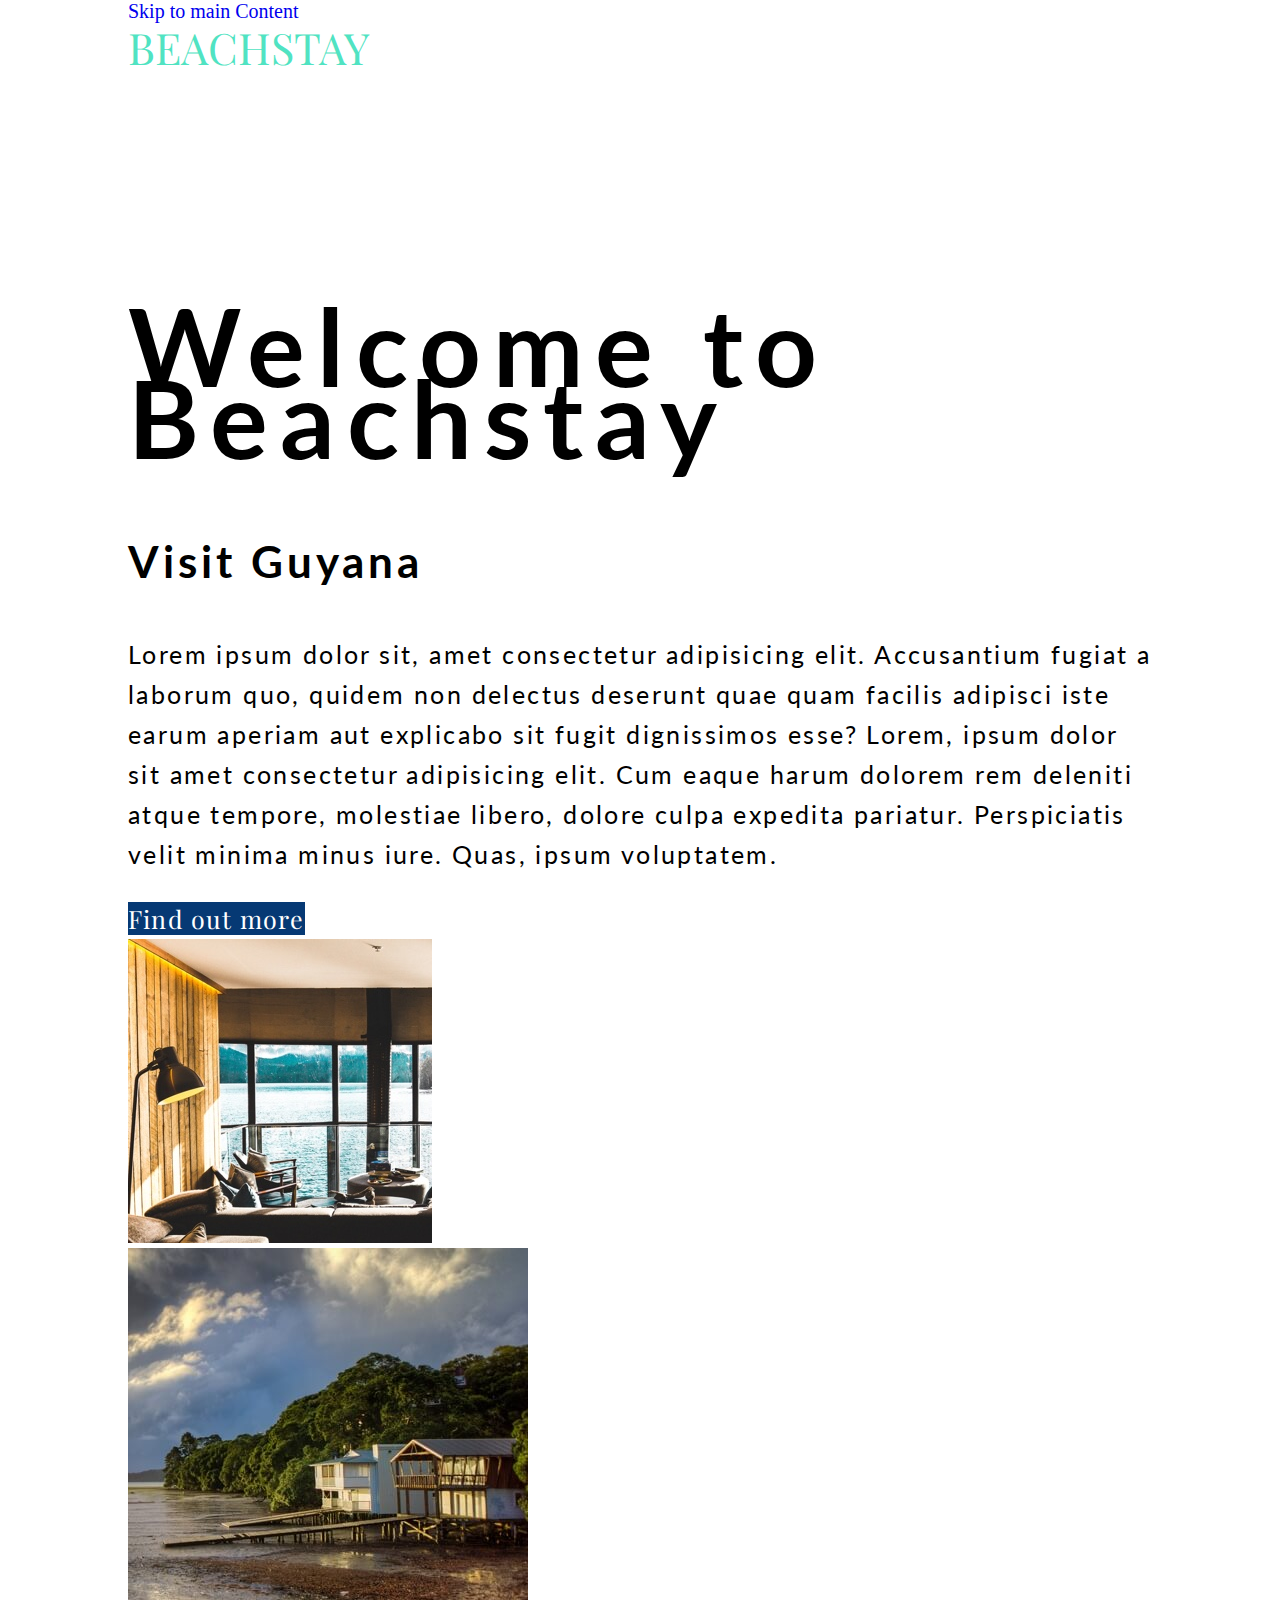
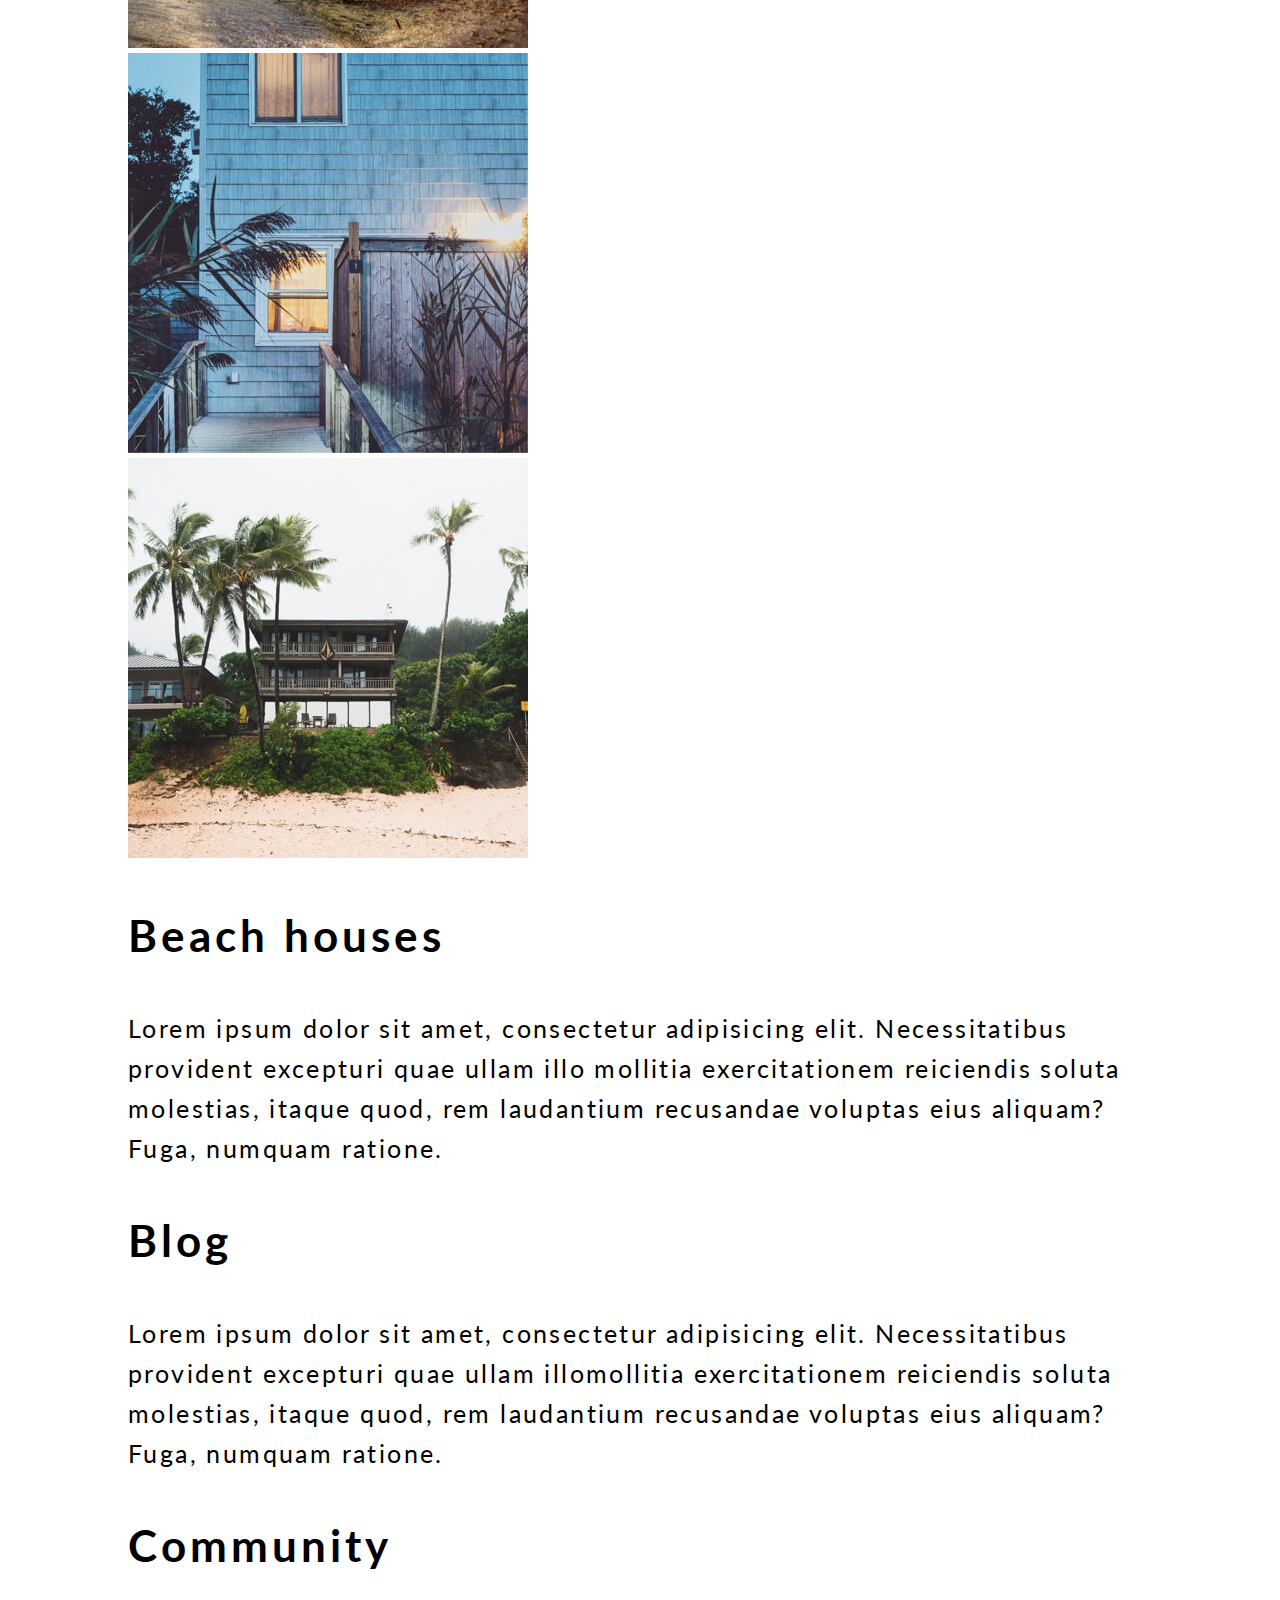
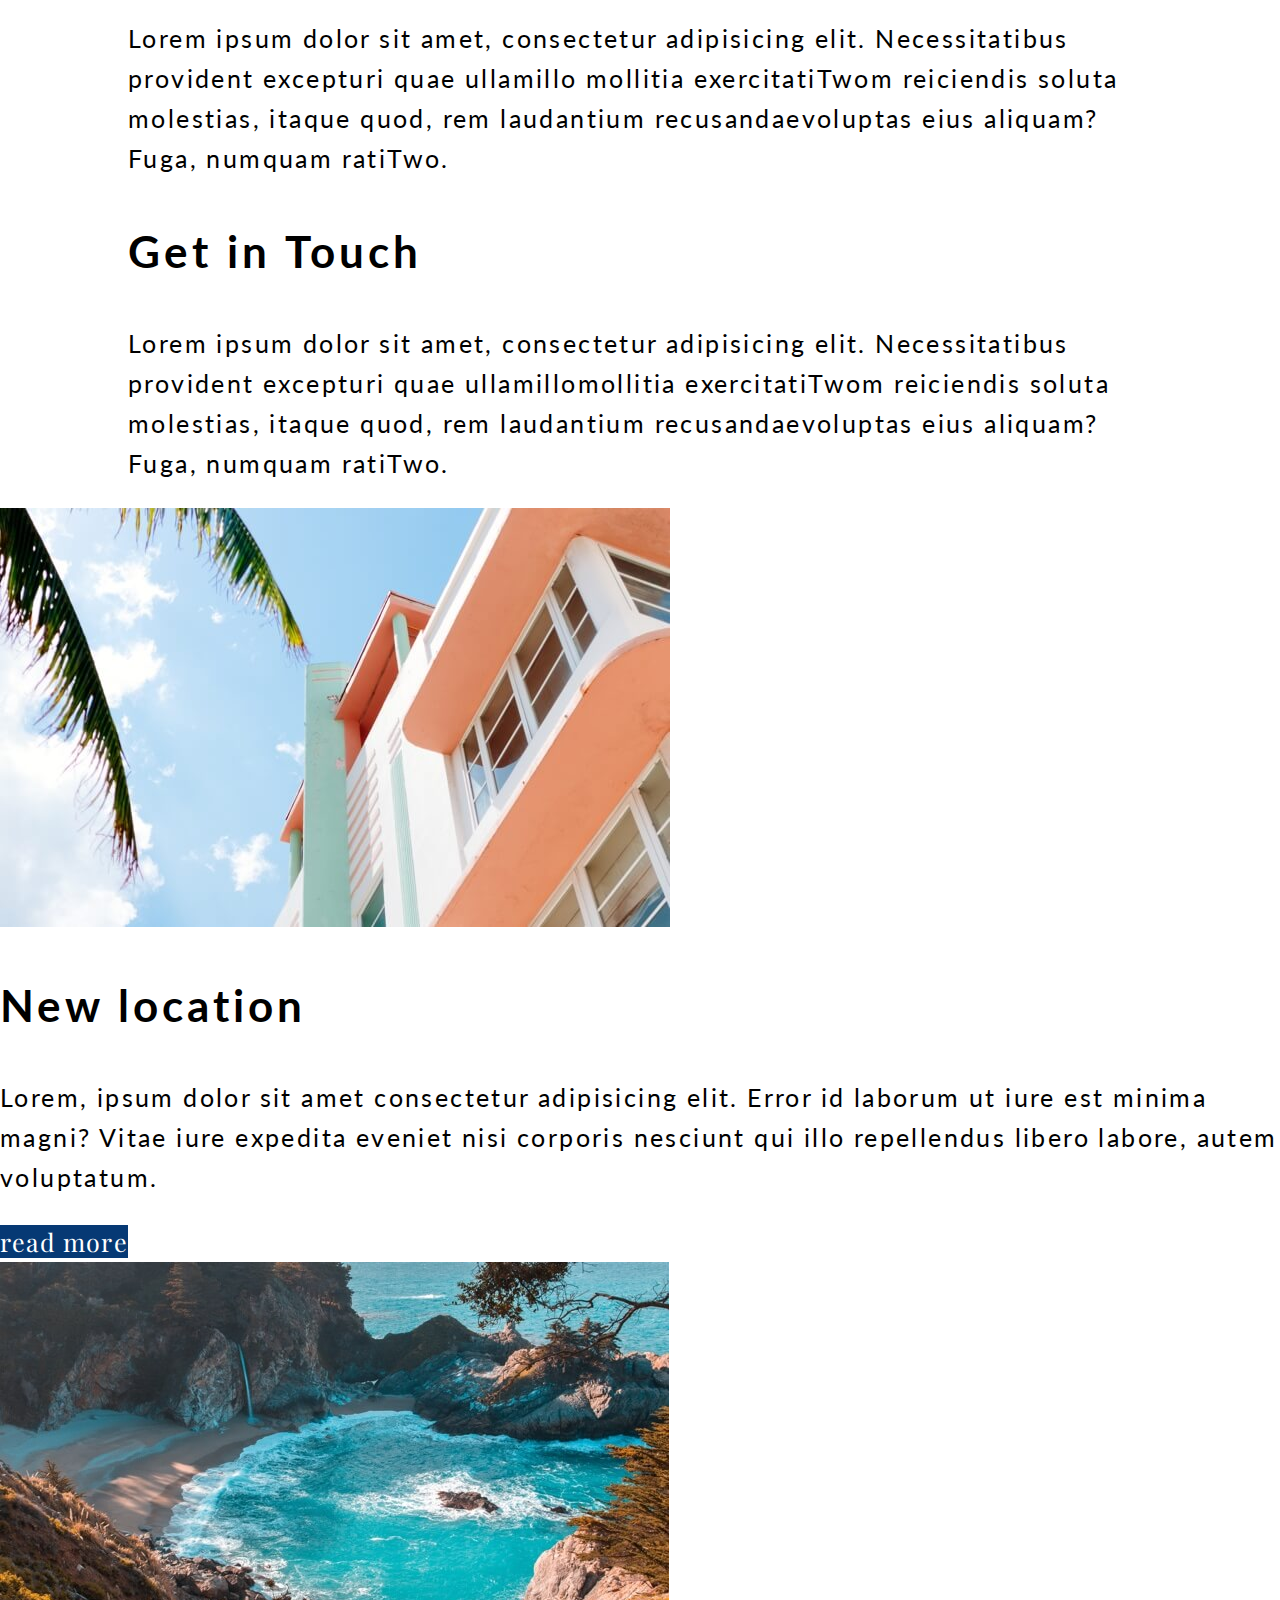
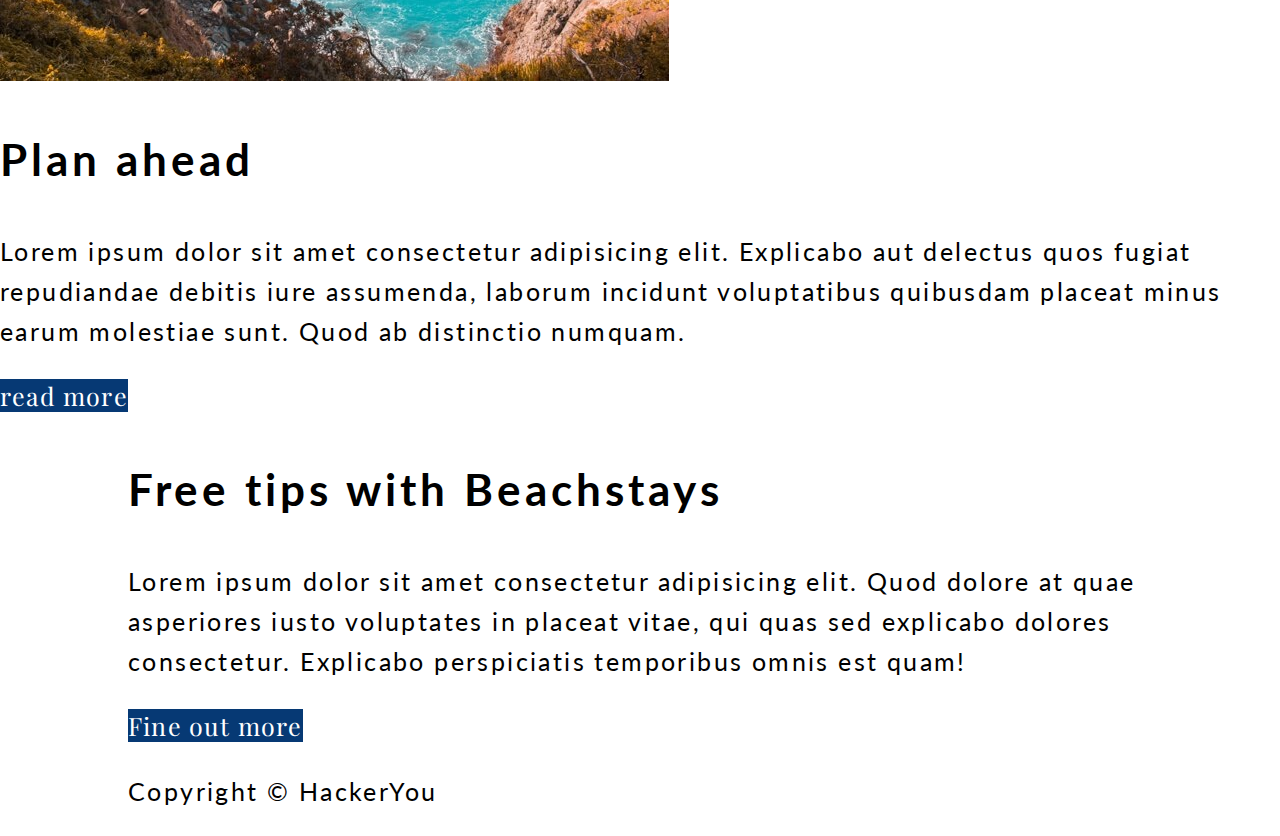
==== index.html @ eb4d9206 "global styles added + var" ====
<!DOCTYPE html>
<html lang="en">
<head>
    <!-- meta tags -->
    <meta charset="UTF-8">
    <meta name="viewport" content="width=device-width, initial-scale=1.0">
    <meta http-equiv="X-UA-Compatible" content="ie=edge">
    <meta name="keywords" content="travel, locations, beach, community, houses, beachstay, vacation,">
    <meta name="description" content="Beachstay travel blogs. Find new locations and beach house, read blogs, and learn about the community.">
    <!-- links -->
    <link rel="stylesheet" href="https://use.fontawesome.com/releases/v5.7.0/css/all.css" integrity="sha384-lZN37f5QGtY3VHgisS14W3ExzMWZxybE1SJSEsQp9S+oqd12jhcu+A56Ebc1zFSJ"
        crossorigin="anonymous">
    <!-- google fonts -->
    <link href="https://fonts.googleapis.com/css?family=Lato:300,400,700|Playfair+Display:900i" rel="stylesheet">
    <!-- site title -->
    <title>Beachstay</title>
    <!-- css link -->
    <link rel="stylesheet" type="text/css" href="styles.css">
</head>
<body>
    <!-- Skip -->
    <div class="wrapper">
        <a href="#mainContent">Skip to main Content</a>
    </div>
    <!--homePage sectionOne home -------------------------------------------------------------->
    <header id="home">

        <div class="wrapper">
            <!--navbar-->
            <div class="navBar">
                <!--logo-->
                <div class="logo">
                    <a href="index.html">Beachstay</a>
                </div>

                <!--siteNav-->
                <nav class="siteNav">
                    <ul>
                        <li><a href="#home">Home</a></li>
                        <li><a href="#mainContent">About</a></li>
                        <li><a href="blog.html">Blog</a></li>
                        <li><a href="contact.html">Contact</a></li>
                    </ul>
                </nav>
            </div>

            <!-- main title -->
            <h1>Welcome to <span>Beachstay</span></h1>
            
            <!-- decrtive image -->
            <div class="headerBox boxShadow"></div>
        </div>
    </header>  

    <!--homePage  main starts-------------------------------------------------------------------------->
    <main id="mainContent">

        <!--homePage  sectionTwo visitGuyanaText ------------------------------------------------------>
        <section class="visitGuyana wrapper">

            <!-- visitGuyanaText -->
            <div class="visitGuyanaText"> 
                <h2>Visit Guyana</h2>
                <p>Lorem ipsum dolor sit, amet consectetur adipisicing elit. Accusantium fugiat a laborum quo, quidem non delectus deserunt quae quam facilis adipisci iste earum aperiam aut explicabo sit fugit dignissimos esse? Lorem, ipsum dolor sit amet consectetur adipisicing elit. Cum eaque harum dolorem rem deleniti atque tempore, molestiae libero, dolore culpa expedita pariatur. Perspiciatis velit minima minus iure. Quas, ipsum voluptatem.</p>
                <a class="button" href="blog.html">Find out more</a>
            </div>

            <!-- visitGuyanaImage -->
            <div class="visitGuyanaImage">
                <img src="/assets/smallBox.jpg" alt="View looking out of the living room of a beach house at the beautful blue lake and mountain landscape. The living room relaxing and open with the sun streaming in the bay window.">
            </div>
        </section>

        <!--homePage  sectionThree houseGallary------------------------------------------------------->
        <section class="houseGallary">
            <div class="wrapper">
                <!-- imageOne -->
                <div>
                    <!-- add alt text -->
                    <img src="/assets/galleryImage1.jpg" alt="Outer view of a beach house on a beach with a beautiful lush forest in its surroundings.">
                </div>

                <!-- imageTwo -->
                <div>
                    <!-- add alt text -->
                    <img src="/assets/galleryImage2.jpg" alt="View of the walkway leading up to the side of a beach house at dawn with beautiful plants lining the path.">
                </div>

                <!-- imageThree -->
                <div>
                    <!-- add alt text -->
                    <img src="/assets/galleryImage3.jpg" alt="View of beach house from the beach with gorgeous palm trees in its surroundings.">
                </div><!-- image ends -->
            </div>
        </section>

        <!--homePage  sectionFour infoSection --------------------------------------------------------->
        <section class="infoSection wrapper">

            <!-- infoLeft-->
            <div class="infoLeft">
                <!-- cardBeachHouse -->
                <div class="card cardBeachHouse">
                     <h2>Beach houses</h2>
                     <p>Lorem ipsum dolor sit amet, consectetur adipisicing elit. Necessitatibus provident excepturi quae ullam illo mollitia exercitationem reiciendis soluta molestias, itaque quod, rem laudantium recusandae voluptas eius aliquam? Fuga, numquam ratione.</p>
                </div>
                <!-- cardBlog -->
                <div class="card cardBlog">
                    <h2>Blog</h2>
                    <p>Lorem ipsum dolor sit amet, consectetur adipisicing elit. Necessitatibus provident excepturi quae ullam illomollitia exercitationem reiciendis soluta molestias, itaque quod, rem laudantium recusandae voluptas eius aliquam? Fuga, numquam ratione.</p>
                </div>
            </div><!-- infoLeft ends -->

            <!-- infoRight -->
            <div class="infoRight">
                <!-- cardCommunity  -->
                <div class="card cardCommunity">
                    <h2>Community</h2>
                    <p>Lorem ipsum dolor sit amet, consectetur adipisicing elit. Necessitatibus provident excepturi quae ullamillo mollitia exercitatiTwom reiciendis soluta molestias, itaque quod, rem laudantium recusandaevoluptas eius aliquam? Fuga, numquam ratiTwo.</p>
                </div>
                <!-- getInTouchCard -->
                <div class="card cardTouch">
                    <h2>Get in Touch</h2>
                     <p>Lorem ipsum dolor sit amet, consectetur adipisicing elit. Necessitatibus provident excepturi quae ullamillomollitia exercitatiTwom reiciendis soluta molestias, itaque quod, rem laudantium recusandaevoluptas eius aliquam? Fuga, numquam ratiTwo.</p>
                </div>
            </div><!-- infoRight ends --> 
        </section>

        <!--homePage  sectionFive locationAndPlan ----------------------------------------------------->
        <section class="locationAndPlan">

            <!-- locationRight -->
            <div class="location" id="community">
                <!-- imageRight -->
                <div class="boxShadow">
                    <img src="/assets/leftImage.jpg" alt="View looking upwards at a coral, light blue, and white, house on a bright summers day with a palm tree in on the left side of the image.">
                </div>
                <!-- text for image -->
                <div class="locationType">
                    <h2>New location</h2>
                    <p>Lorem, ipsum dolor sit amet consectetur adipisicing elit. Error id laborum ut iure est minima magni? Vitae iure expedita eveniet nisi corporis nesciunt qui illo repellendus libero labore, autem voluptatum.</p>
                    <a class="button" href="blog.html">read more</a>
                </div>
            </div>

            <!-- planLeft -->
            <div class="plan">
                <!-- imageLeft -->
                <div class="boxShadow">
                    <img src="/assets/rightImage.jpg" alt="Overview of beach surrounded in beautiful rock formations.">
                </div>
                <!-- text for image -->
                <div class="planType">
                    <h2>Plan ahead</h2>
                    <p>Lorem ipsum dolor sit amet consectetur adipisicing elit. Explicabo aut delectus quos fugiat repudiandae debitis iure assumenda, laborum incidunt voluptatibus quibusdam placeat minus earum molestiae sunt. Quod ab distinctio numquam.</p>
                    <a class="button" href="blog.html">read more</a>
                </div>
            </div>
        </section>

        <!--homePage  sectionSix bannerSection --------------------------------------------------------->
        <section class="bannerSection"></section>

        <!-- homePage sectionSeven freeTripSection------------------------------------------------------>
        <section class="freeTripSection">
            <div class="wrapper">
                <h2>Free tips with Beachstays</h2>
                <p>Lorem ipsum dolor sit amet consectetur adipisicing elit. Quod dolore at quae asperiores iusto voluptates in placeat vitae, qui quas sed explicabo dolores consectetur. Explicabo perspiciatis temporibus omnis est quam!</p>
                <a class="button" href="blog.html">Fine out more</a>
            </div>
        </section>

    </main>

    <!--homePage  sectionEight footer -------------------------------------------------------------->
    <footer>
       <div class="wrapper">
           <p>Copyright &#169; HackerYou</p>
       </div>
    </footer>
    
</body>
</html>
---- styles.css ----
html {
  line-height: 1.15;
  -ms-text-size-adjust: 100%;
  -webkit-text-size-adjust: 100%;
}

body {
  margin: 0;
}

article, aside, footer, header, nav, section {
  display: block;
}

h1 {
  font-size: 2em;
  margin: .67em 0;
}

figcaption, figure, main {
  display: block;
}

figure {
  margin: 1em 40px;
}

hr {
  -webkit-box-sizing: content-box;
  box-sizing: content-box;
  height: 0;
  overflow: visible;
}

pre {
  font-family: monospace,monospace;
  font-size: 1em;
}

a {
  background-color: transparent;
  -webkit-text-decoration-skip: objects;
}

abbr[title] {
  border-bottom: none;
  text-decoration: underline;
  -webkit-text-decoration: underline dotted;
  text-decoration: underline dotted;
}

b, strong {
  font-weight: inherit;
}

b, strong {
  font-weight: bolder;
}

code, kbd, samp {
  font-family: monospace,monospace;
  font-size: 1em;
}

dfn {
  font-style: italic;
}

mark {
  background-color: #ff0;
  color: #000;
}

small {
  font-size: 80%;
}

sub, sup {
  font-size: 75%;
  line-height: 0;
  position: relative;
  vertical-align: baseline;
}

sub {
  bottom: -.25em;
}

sup {
  top: -.5em;
}

audio, video {
  display: inline-block;
}

audio:not([controls]) {
  display: none;
  height: 0;
}

img {
  border-style: none;
}

svg:not(:root) {
  overflow: hidden;
}

button, input, optgroup, select, textarea {
  font-family: sans-serif;
  font-size: 100%;
  line-height: 1.15;
  margin: 0;
}

button, input {
  overflow: visible;
}

button, select {
  text-transform: none;
}

button, html [type=button], [type=reset], [type=submit] {
  -webkit-appearance: button;
}

button::-moz-focus-inner, [type=button]::-moz-focus-inner, [type=reset]::-moz-focus-inner, [type=submit]::-moz-focus-inner {
  border-style: none;
  padding: 0;
}

button:-moz-focusring, [type=button]:-moz-focusring, [type=reset]:-moz-focusring, [type=submit]:-moz-focusring {
  outline: 1px dotted ButtonText;
}

fieldset {
  padding: .35em .75em .625em;
}

legend {
  -webkit-box-sizing: border-box;
  box-sizing: border-box;
  color: inherit;
  display: table;
  max-width: 100%;
  padding: 0;
  white-space: normal;
}

progress {
  display: inline-block;
  vertical-align: baseline;
}

textarea {
  overflow: auto;
}

[type=checkbox], [type=radio] {
  -webkit-box-sizing: border-box;
  box-sizing: border-box;
  padding: 0;
}

[type=number]::-webkit-inner-spin-button, [type=number]::-webkit-outer-spin-button {
  height: auto;
}

[type=search] {
  -webkit-appearance: textfield;
  outline-offset: -2px;
}

[type=search]::-webkit-search-cancel-button, [type=search]::-webkit-search-decoration {
  -webkit-appearance: none;
}

::-webkit-file-upload-button {
  -webkit-appearance: button;
  font: inherit;
}

details, menu {
  display: block;
}

summary {
  display: list-item;
}

canvas {
  display: inline-block;
}

template {
  display: none;
}

[hidden] {
  display: none;
}

.clearfix:after {
  visibility: hidden;
  display: block;
  font-size: 0;
  content: " ";
  clear: both;
  height: 0;
}

* {
  -moz-box-sizing: border-box;
  -webkit-box-sizing: border-box;
  box-sizing: border-box;
}

html {
  font-size: 125%;
}

.wrapper {
  max-width: 1024px;
  width: 80%;
  margin: 0 auto;
}

li {
  list-style: none;
}

a {
  text-decoration: none;
}

h1 {
  font-family: "Lato", sans-serif;
  font-weight: 700;
  font-size: 5.4rem;
  line-height: 3.6rem;
  letter-spacing: 0.6rem;
}

h2 {
  font-family: "Lato", sans-serif;
  font-weight: 700;
  font-size: 2.2rem;
  line-height: 3.6rem;
  letter-spacing: 0.2rem;
}

p {
  font-family: "Lato", sans-serif;
  font-size: 1.25rem;
  line-height: 2rem;
  letter-spacing: 0.12rem;
}

nav a {
  font-family: "Lato", sans-serif;
  font-size: 1.25rem;
  font-weight: 700;
  line-height: 1.8rem;
  letter-spacing: 0.06rem;
  text-align: center;
  color: #ffffff;
}

nav a:hover {
  color: #50e3c2;
}

.logo a, .button {
  font-family: 'Playfair Display', serif;
  text-align: center;
  font-weight: 900i;
}

.logo a {
  color: #50e3c2;
  text-transform: uppercase;
  font-size: 2.16rem;
}

.button {
  font-size: 1.25rem;
  line-height: 2rem;
  letter-spacing: 0.06rem;
  color: #ffffff;
  background: #063974;
}
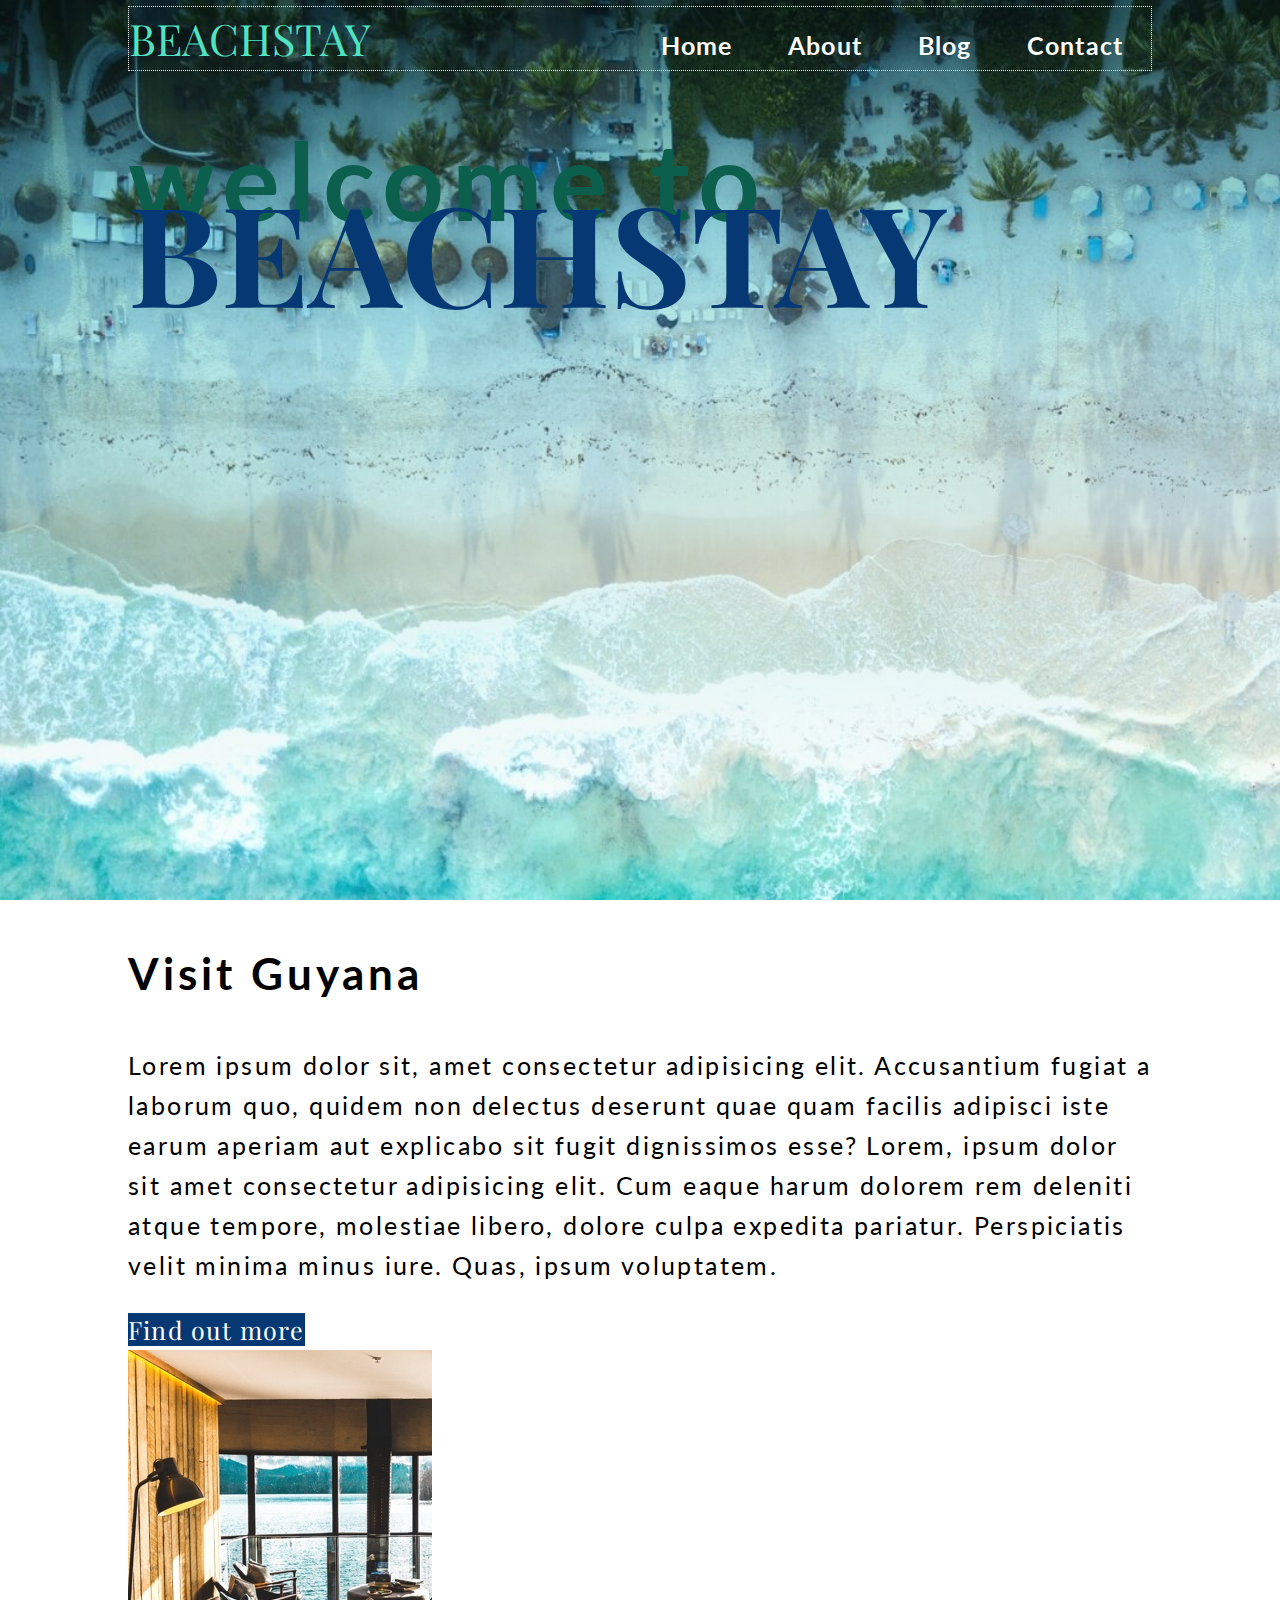
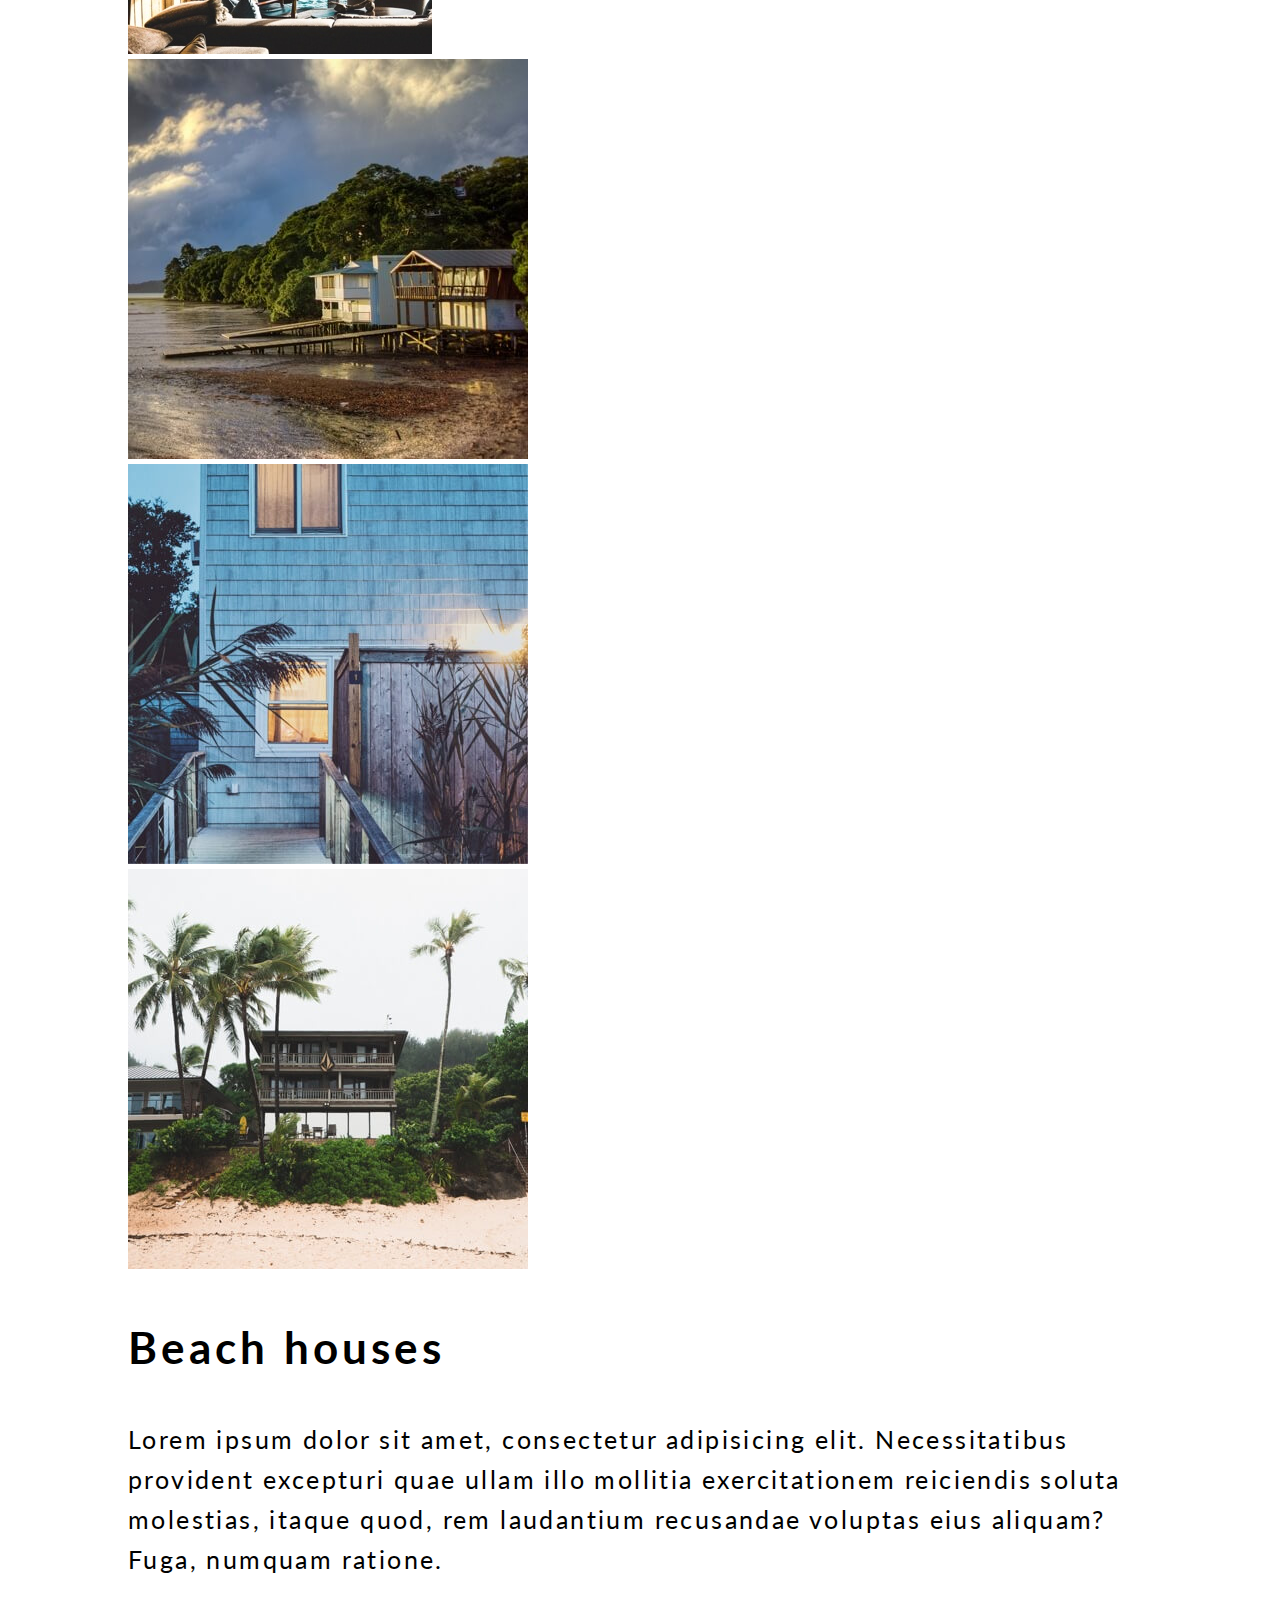
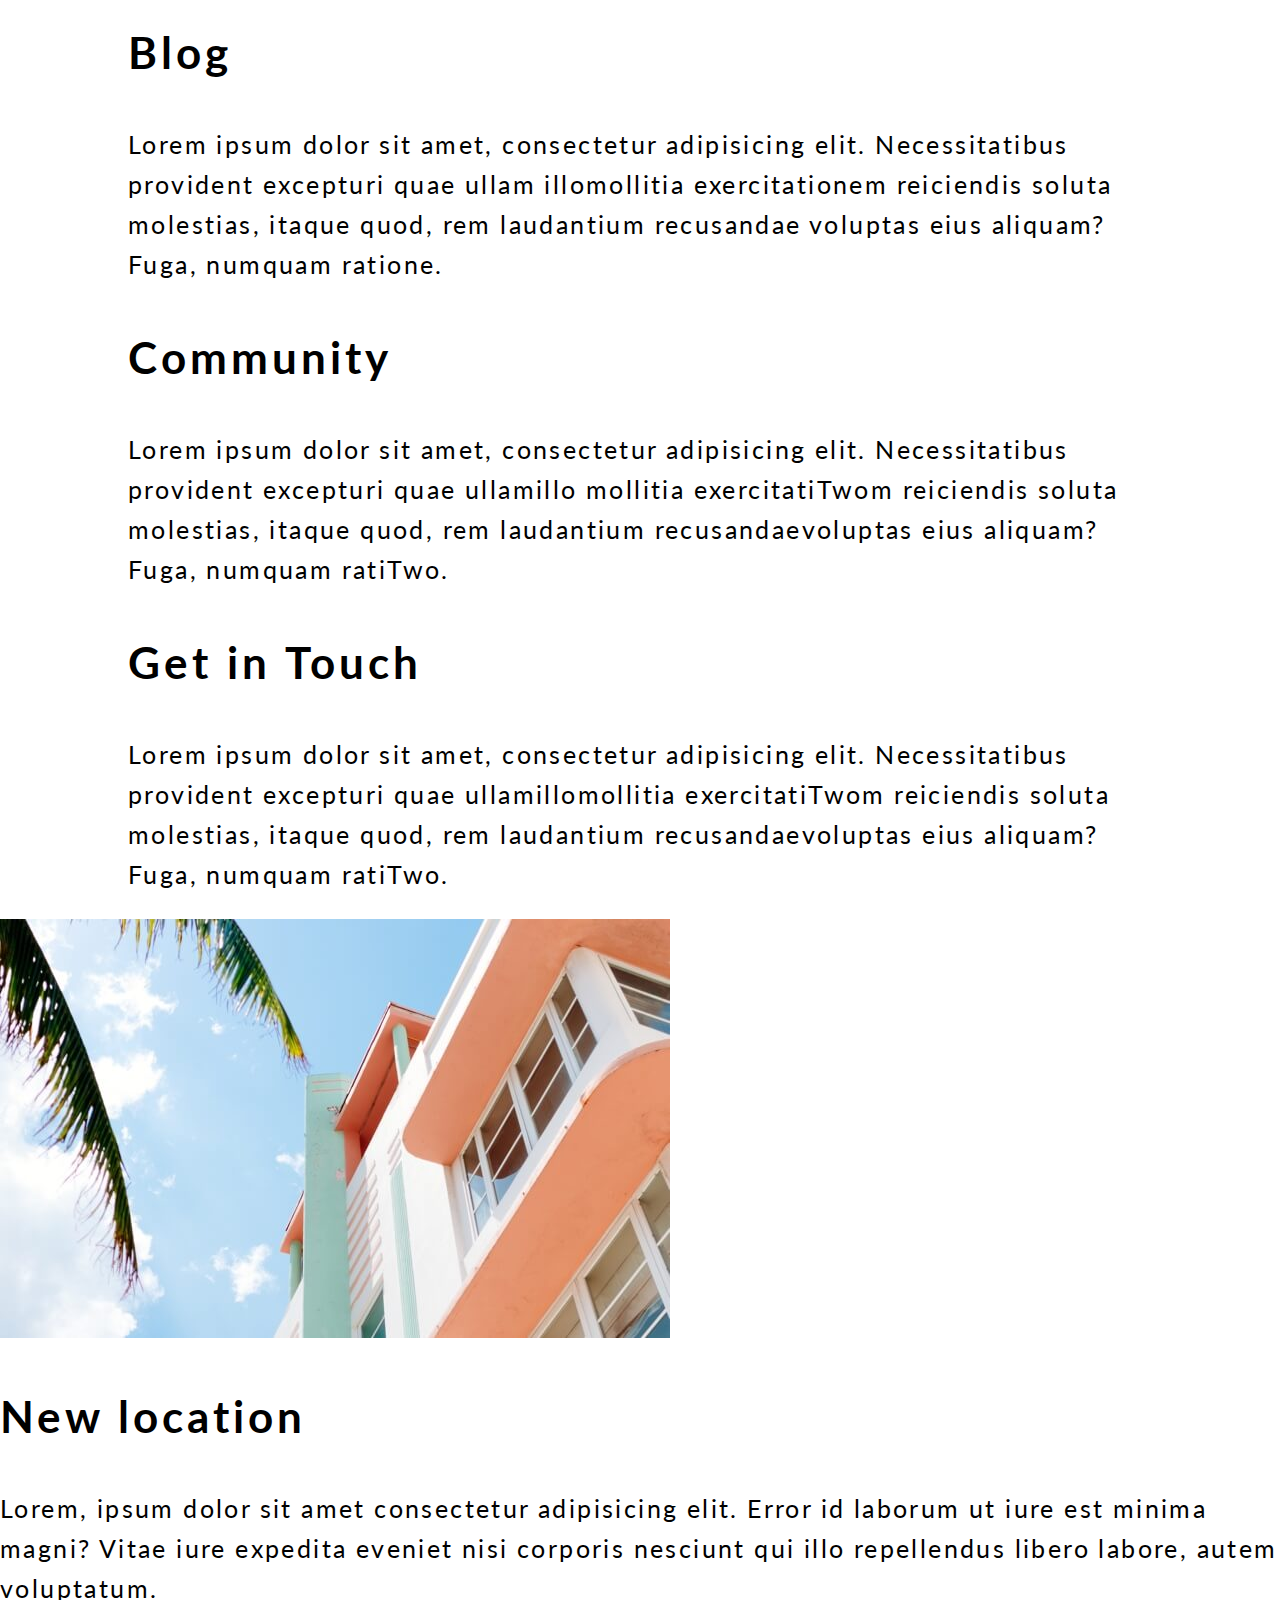
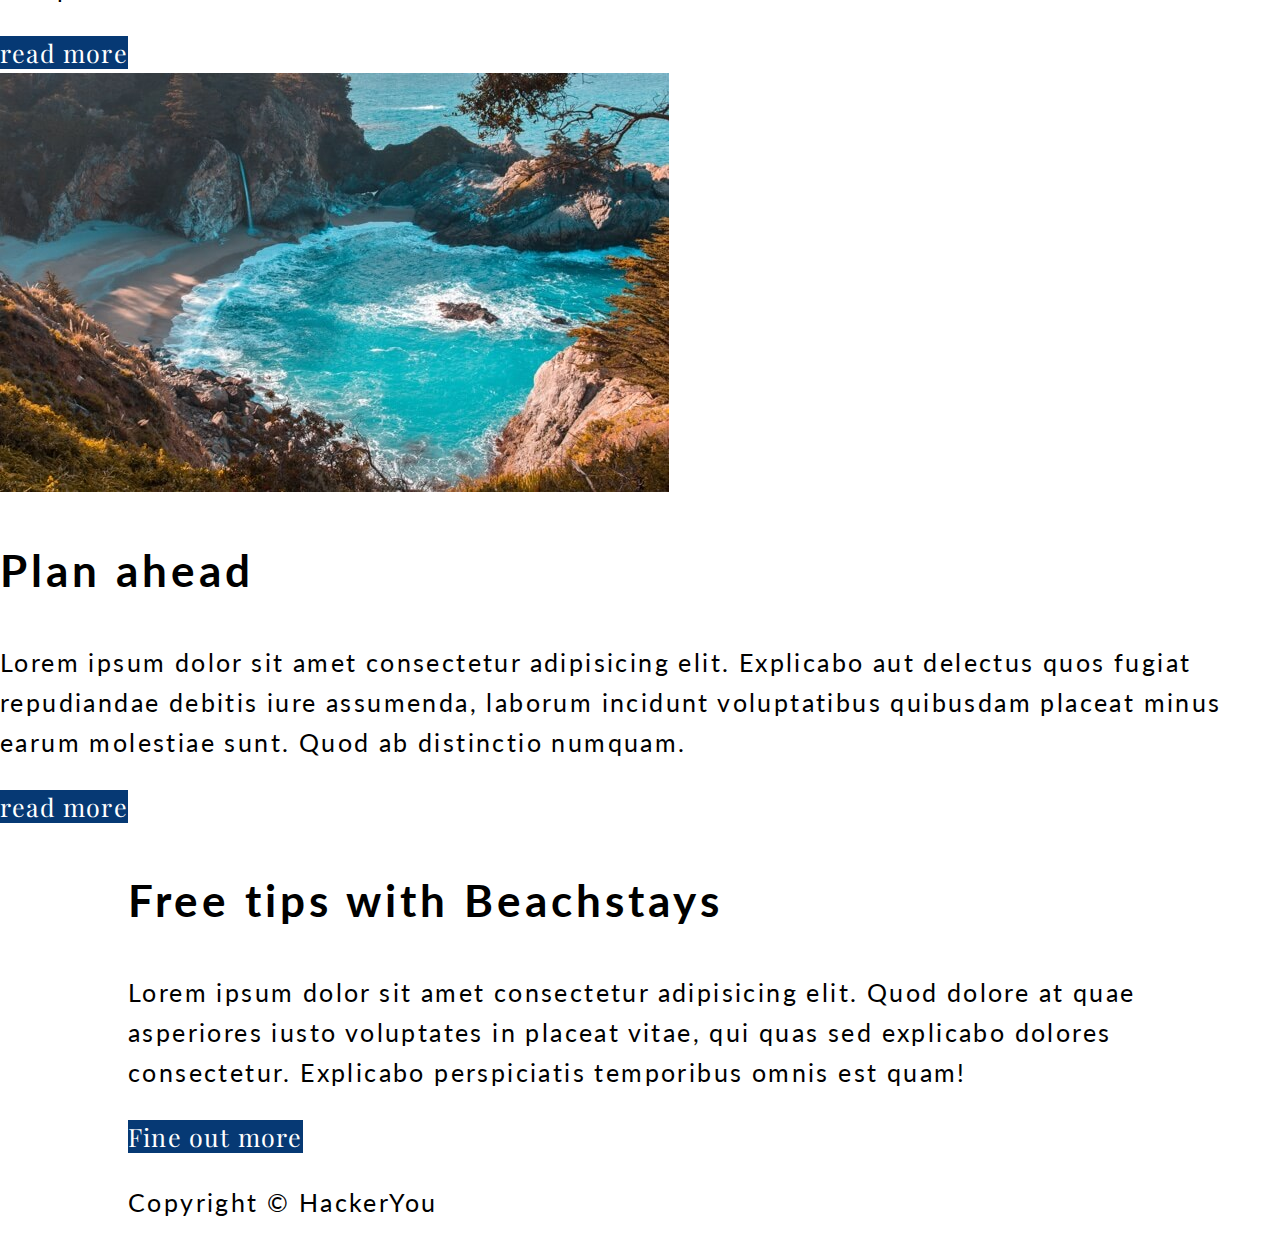
==== commit 8af7da3f: "navBar and skip working for desktop" ====
--- a/index.html
+++ b/index.html
@@ -19,9 +19,8 @@
 </head>
 <body>
     <!-- Skip -->
-    <div class="wrapper">
-        <a href="#mainContent">Skip to main Content</a>
-    </div>
+    <a class="skip button" href="#mainContent">Main Content</a>
+   
     <!--homePage sectionOne home -------------------------------------------------------------->
     <header id="home">
 
--- a/styles.css
+++ b/styles.css
@@ -233,6 +233,7 @@
 
 a {
   text-decoration: none;
+  color: #ffffff;
 }
 
 h1 {
@@ -265,7 +266,6 @@
   line-height: 1.8rem;
   letter-spacing: 0.06rem;
   text-align: center;
-  color: #ffffff;
 }
 
 nav a:hover {
@@ -273,21 +273,125 @@
 }
 
 .logo a, .button {
-  font-family: 'Playfair Display', serif;
-  text-align: center;
+  font-family: "Playfair Display", serif;
   font-weight: 900i;
-}
-
-.logo a {
-  color: #50e3c2;
-  text-transform: uppercase;
-  font-size: 2.16rem;
 }
 
 .button {
   font-size: 1.25rem;
   line-height: 2rem;
   letter-spacing: 0.06rem;
-  color: #ffffff;
+  text-align: center;
   background: #063974;
 }
+
+header {
+  padding-top: 1px;
+}
+
+.skip {
+  position: absolute;
+  left: -1000px;
+  top: 100px;
+  font-weight: 300;
+  z-index: 999;
+  width: 20%;
+  padding: 5px;
+}
+
+.skip:focus {
+  left: 0;
+}
+
+.navBar {
+  display: -webkit-box;
+  display: -ms-flexbox;
+  display: flex;
+  margin: 5px 0;
+  height: 65px;
+  border: 1px dotted #fff;
+}
+
+.navBar .logo {
+  display: -webkit-box;
+  display: -ms-flexbox;
+  display: flex;
+  -webkit-box-flex: 1;
+  -ms-flex-positive: 1;
+  flex-grow: 1;
+}
+
+.navBar .logo a {
+  color: #50e3c2;
+  text-transform: uppercase;
+  font-size: 2.16rem;
+  -ms-flex-item-align: center;
+  -ms-grid-row-align: center;
+  align-self: center;
+}
+
+.navBar nav {
+  display: -webkit-box;
+  display: -ms-flexbox;
+  display: flex;
+  -webkit-box-flex: 1;
+  -ms-flex-positive: 1;
+  flex-grow: 1;
+}
+
+.navBar nav ul {
+  display: -webkit-box;
+  display: -ms-flexbox;
+  display: flex;
+  -webkit-box-flex: 1;
+  -ms-flex-positive: 1;
+  flex-grow: 1;
+}
+
+.navBar nav li {
+  display: -webkit-box;
+  display: -ms-flexbox;
+  display: flex;
+  -webkit-box-flex: 1;
+  -ms-flex-positive: 1;
+  flex-grow: 1;
+  display: inline-block;
+  text-align: center;
+}
+
+.navBar nav li a {
+  display: -webkit-box;
+  display: -ms-flexbox;
+  display: flex;
+  -webkit-box-flex: 1;
+  -ms-flex-positive: 1;
+  flex-grow: 1;
+  -ms-flex-pack: distribute;
+  justify-content: space-around;
+  -ms-flex-item-align: center;
+  align-self: center;
+}
+
+header#home {
+  background: url("../../assets/homeImage1.jpg");
+  background-repeat: no-repeat;
+  background-size: cover;
+  height: 100vh;
+}
+
+header#home h1 {
+  font-size: 3.9;
+  letter-spacing: 0.4rem;
+  line-height: 3.6rem;
+  text-transform: lowercase;
+  color: #0c5f4c;
+}
+
+header#home h1 span {
+  font-family: "Playfair Display", serif;
+  font-size: 6.95rem;
+  font-weight: 900i;
+  letter-spacing: normal;
+  text-transform: uppercase;
+  color: #063974;
+}
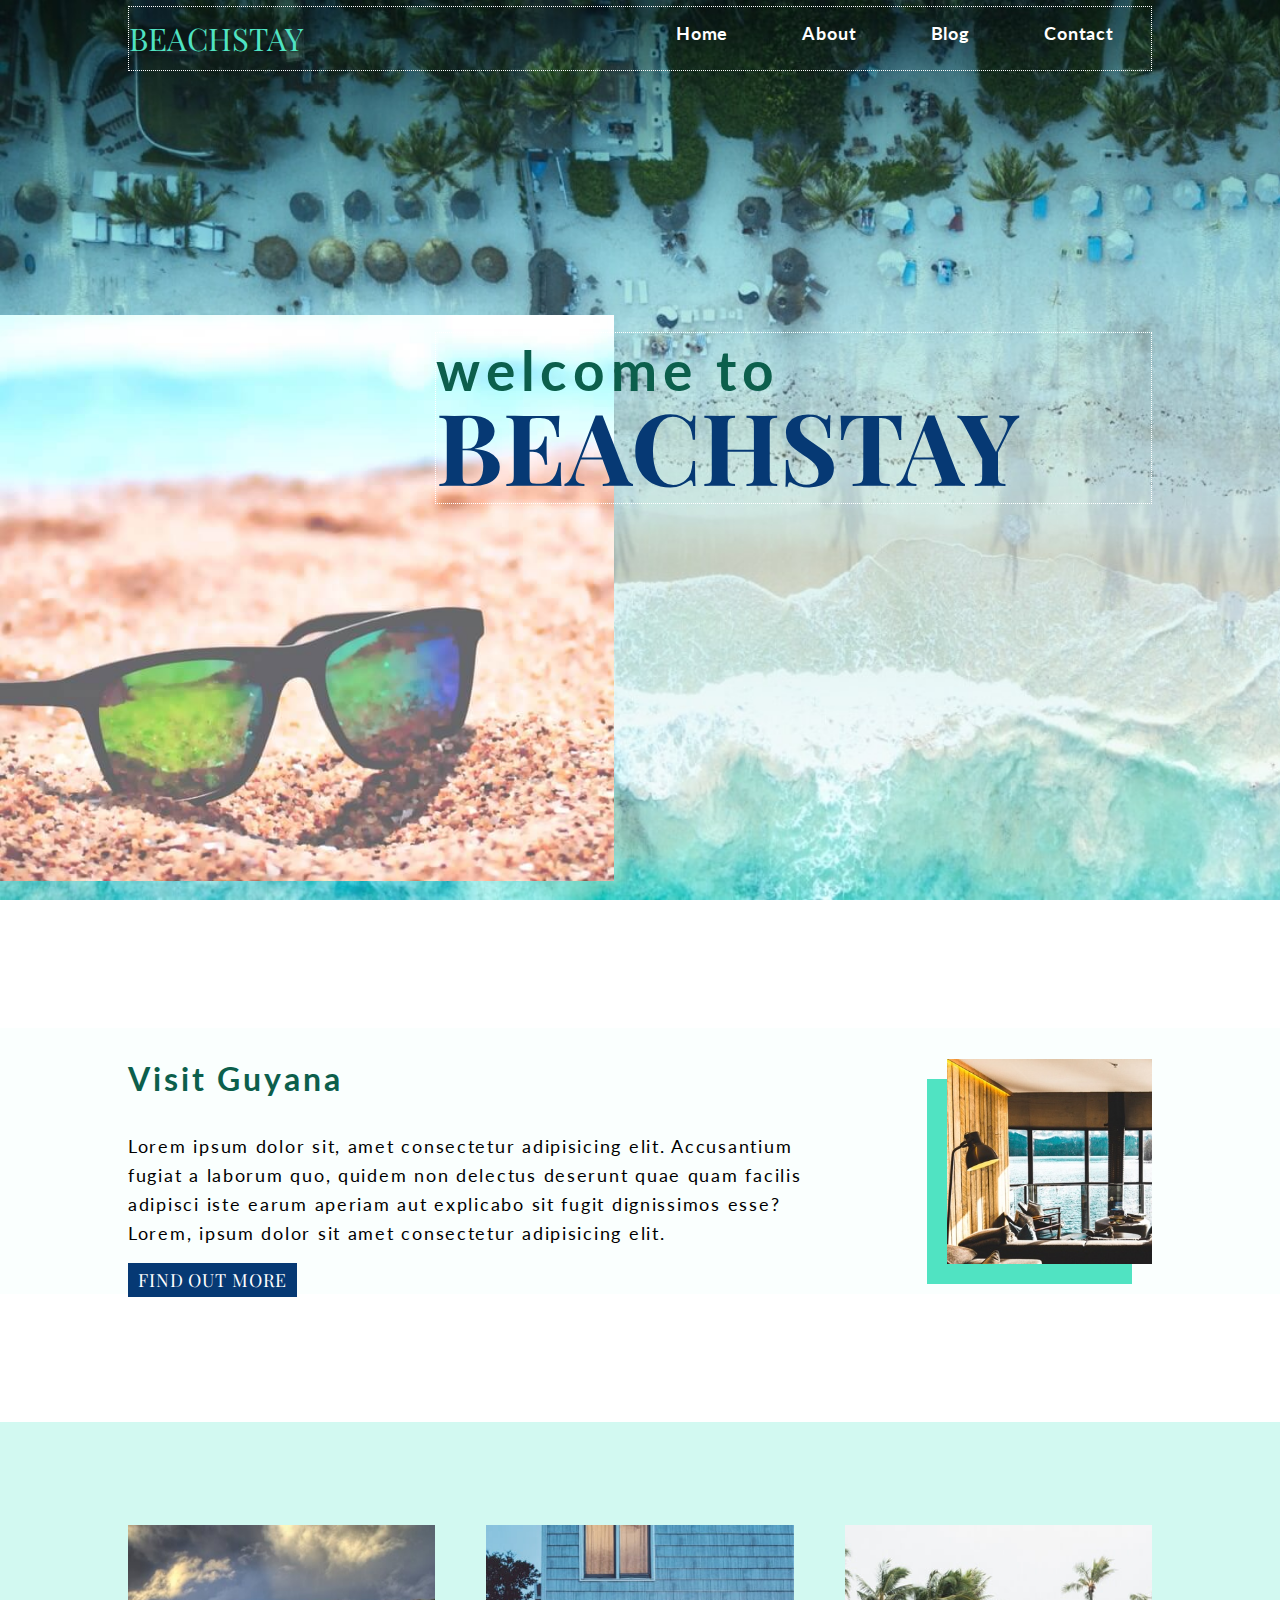
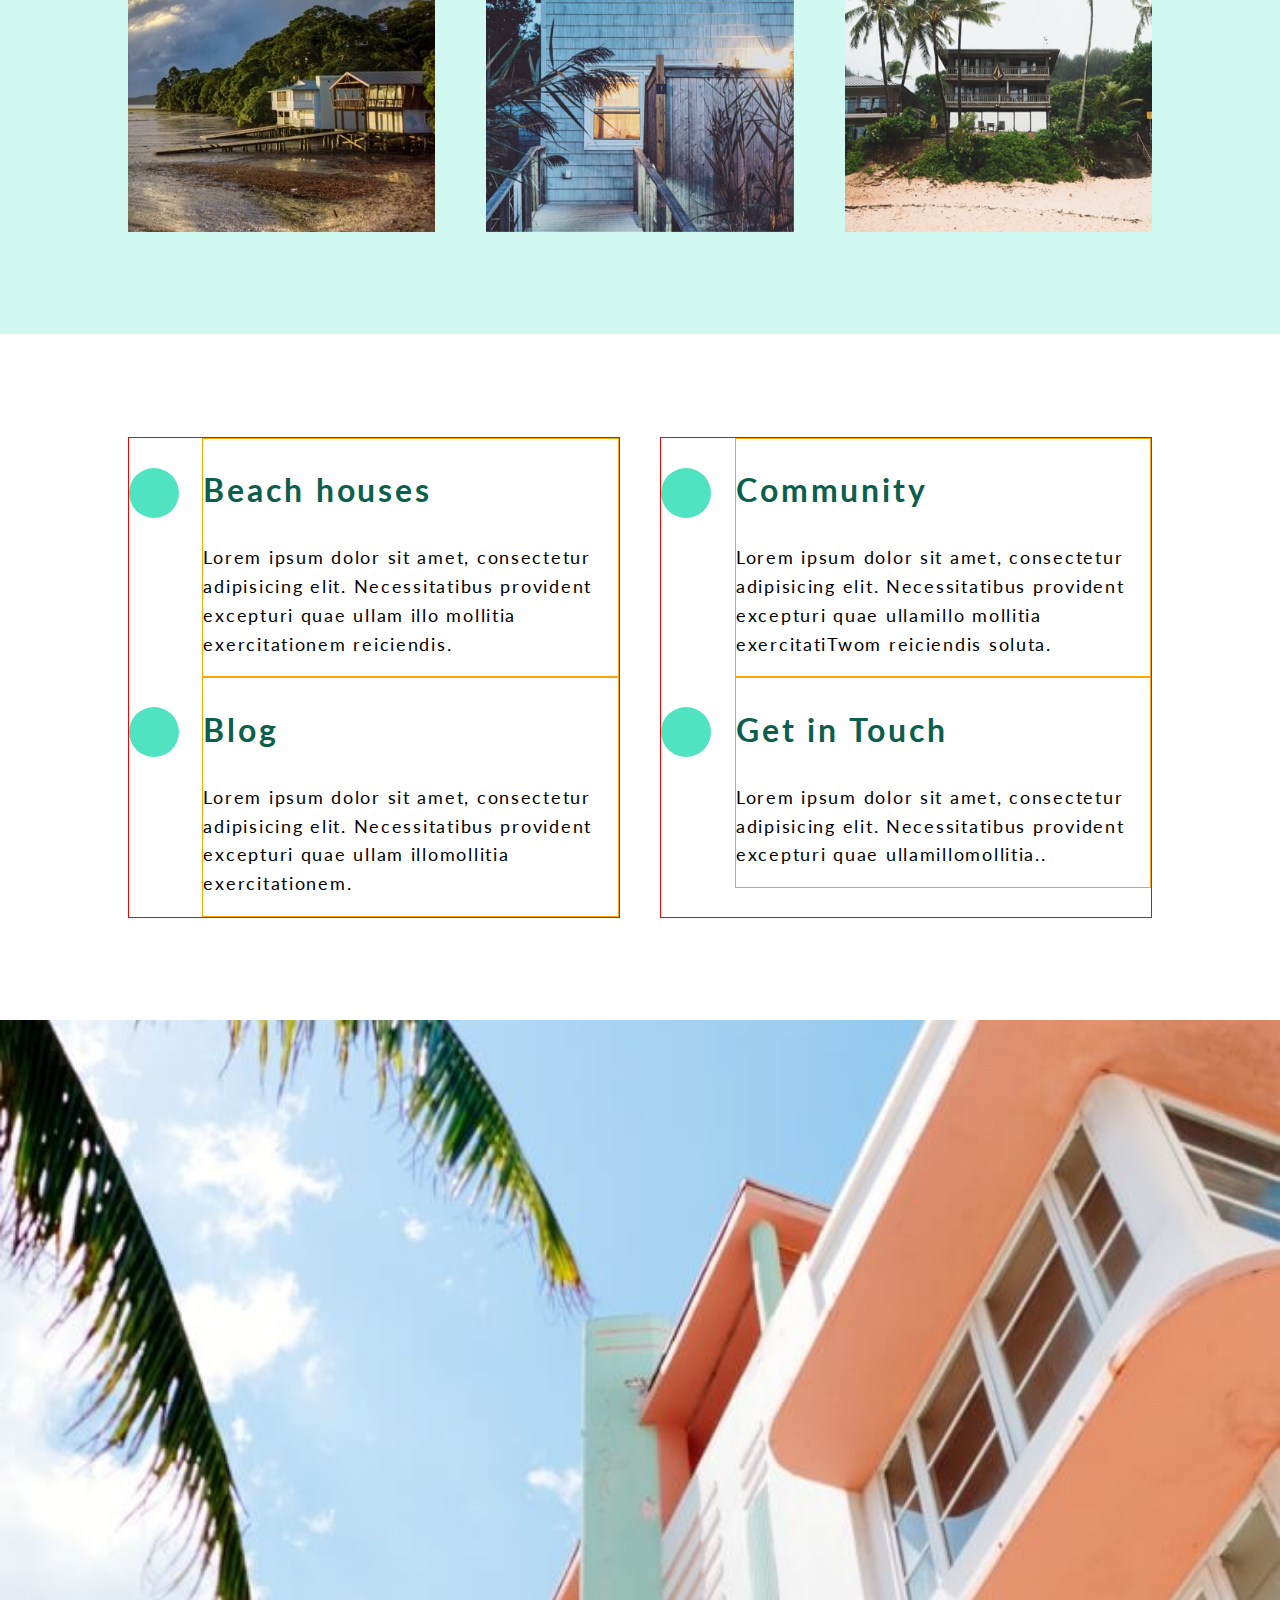
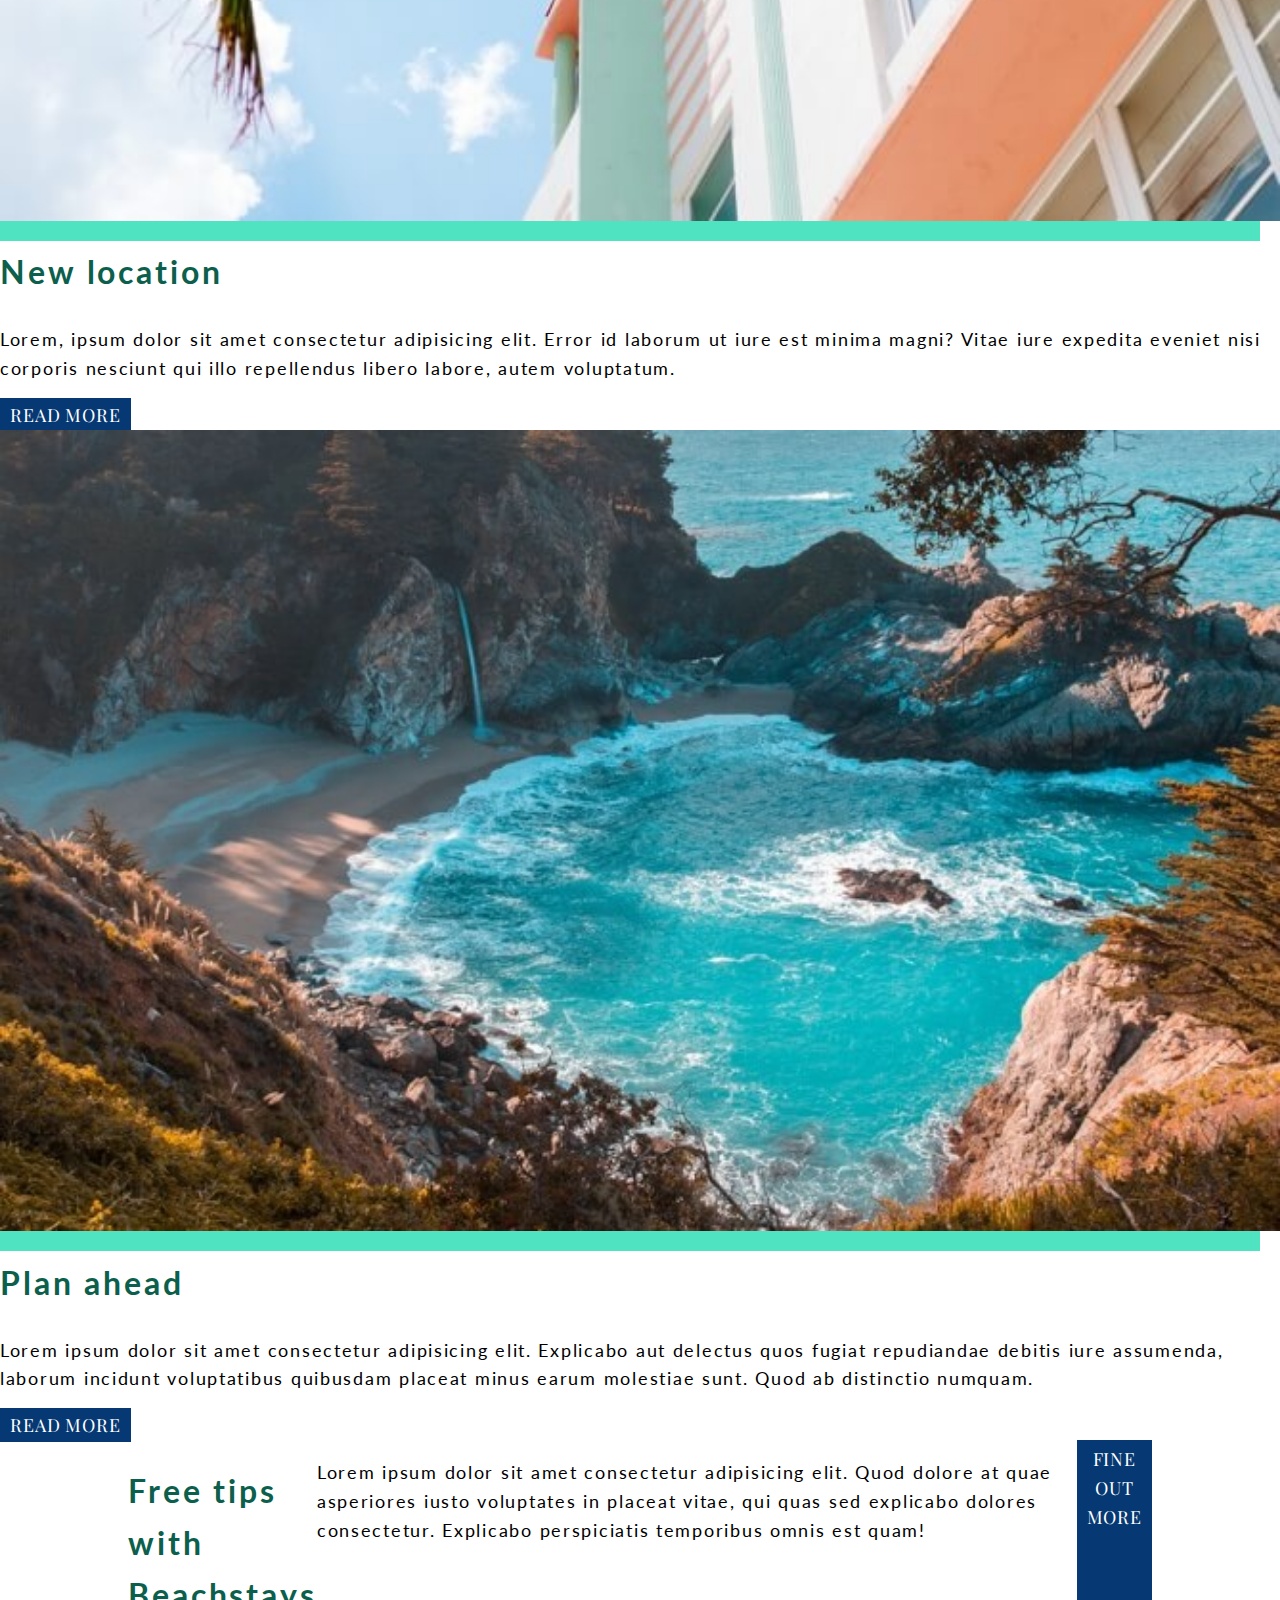
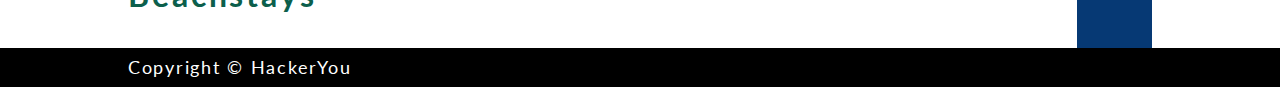
==== commit be01545e: "homePage section two and three and for placed for desktop" ====
--- a/index.html
+++ b/index.html
@@ -47,7 +47,9 @@
             <h1>Welcome to <span>Beachstay</span></h1>
             
             <!-- decrtive image -->
-            <div class="headerBox boxShadow"></div>
+            <div class="headerBox">
+                <img src="/assets/headerBox.jpg" alt="###">
+            </div>
         </div>
     </header>  
 
@@ -55,38 +57,39 @@
     <main id="mainContent">
 
         <!--homePage  sectionTwo visitGuyanaText ------------------------------------------------------>
-        <section class="visitGuyana wrapper">
-
-            <!-- visitGuyanaText -->
-            <div class="visitGuyanaText"> 
-                <h2>Visit Guyana</h2>
-                <p>Lorem ipsum dolor sit, amet consectetur adipisicing elit. Accusantium fugiat a laborum quo, quidem non delectus deserunt quae quam facilis adipisci iste earum aperiam aut explicabo sit fugit dignissimos esse? Lorem, ipsum dolor sit amet consectetur adipisicing elit. Cum eaque harum dolorem rem deleniti atque tempore, molestiae libero, dolore culpa expedita pariatur. Perspiciatis velit minima minus iure. Quas, ipsum voluptatem.</p>
-                <a class="button" href="blog.html">Find out more</a>
-            </div>
-
-            <!-- visitGuyanaImage -->
-            <div class="visitGuyanaImage">
-                <img src="/assets/smallBox.jpg" alt="View looking out of the living room of a beach house at the beautful blue lake and mountain landscape. The living room relaxing and open with the sun streaming in the bay window.">
-            </div>
+        <section class="visitGuyana">
+            <div class="wrapper">
+                <!-- visitGuyanaText -->
+                <div class="visitGuyanaText"> 
+                    <h2>Visit Guyana</h2>
+                    <p>Lorem ipsum dolor sit, amet consectetur adipisicing elit. Accusantium fugiat a laborum quo, quidem non delectus deserunt quae quam facilis adipisci iste earum aperiam aut explicabo sit fugit dignissimos esse? Lorem, ipsum dolor sit amet consectetur adipisicing elit.</p>
+                    <a class="button" href="blog.html">Find out more</a>
+                </div>
+
+                <!-- visitGuyanaImage -->
+                <div class="visitGuyanaImage boxShadow">
+                    <img src="/assets/smallBox.jpg" alt="View looking out of the living room of a beach house at the beautful blue lake and mountain landscape. The living room relaxing and open with the sun streaming in the bay window.">
+                </div>
+         </div>
         </section>
 
         <!--homePage  sectionThree houseGallary------------------------------------------------------->
         <section class="houseGallary">
             <div class="wrapper">
                 <!-- imageOne -->
-                <div>
+                <div class="gallaryImage">
                     <!-- add alt text -->
                     <img src="/assets/galleryImage1.jpg" alt="Outer view of a beach house on a beach with a beautiful lush forest in its surroundings.">
                 </div>
 
                 <!-- imageTwo -->
-                <div>
+                <div class="gallaryImage">
                     <!-- add alt text -->
                     <img src="/assets/galleryImage2.jpg" alt="View of the walkway leading up to the side of a beach house at dawn with beautiful plants lining the path.">
                 </div>
 
                 <!-- imageThree -->
-                <div>
+                <div class="gallaryImage">
                     <!-- add alt text -->
                     <img src="/assets/galleryImage3.jpg" alt="View of beach house from the beach with gorgeous palm trees in its surroundings.">
                 </div><!-- image ends -->
@@ -97,30 +100,50 @@
         <section class="infoSection wrapper">
 
             <!-- infoLeft-->
-            <div class="infoLeft">
+            <div class="infoColumn">
                 <!-- cardBeachHouse -->
                 <div class="card cardBeachHouse">
-                     <h2>Beach houses</h2>
-                     <p>Lorem ipsum dolor sit amet, consectetur adipisicing elit. Necessitatibus provident excepturi quae ullam illo mollitia exercitationem reiciendis soluta molestias, itaque quod, rem laudantium recusandae voluptas eius aliquam? Fuga, numquam ratione.</p>
+                    <div class="icon">
+                        <i class="fas fa-home"></i>
+                    </div>
+                    <div class="cardText">
+                        <h2>Beach houses</h2>
+                        <p>Lorem ipsum dolor sit amet, consectetur adipisicing elit. Necessitatibus provident excepturi quae ullam illo mollitia exercitationem reiciendis.</p>
+                    </div>
                 </div>
                 <!-- cardBlog -->
                 <div class="card cardBlog">
-                    <h2>Blog</h2>
-                    <p>Lorem ipsum dolor sit amet, consectetur adipisicing elit. Necessitatibus provident excepturi quae ullam illomollitia exercitationem reiciendis soluta molestias, itaque quod, rem laudantium recusandae voluptas eius aliquam? Fuga, numquam ratione.</p>
+                    <div class="icon">
+                        <i class="far fa-file"></i>
+                    </div>
+                    <div class="cardText">
+                        <h2>Blog</h2>
+                        <p>Lorem ipsum dolor sit amet, consectetur adipisicing elit. Necessitatibus provident excepturi quae ullam illomollitia exercitationem.</p>
+                    </div>
                 </div>
             </div><!-- infoLeft ends -->
 
             <!-- infoRight -->
-            <div class="infoRight">
+            <div class="infoColumn">
                 <!-- cardCommunity  -->
                 <div class="card cardCommunity">
-                    <h2>Community</h2>
-                    <p>Lorem ipsum dolor sit amet, consectetur adipisicing elit. Necessitatibus provident excepturi quae ullamillo mollitia exercitatiTwom reiciendis soluta molestias, itaque quod, rem laudantium recusandaevoluptas eius aliquam? Fuga, numquam ratiTwo.</p>
+                    <div class="icon">
+                        <i class="fas fa-users"></i>
+                    </div>
+                    <div class="cardText"> 
+                        <h2>Community</h2>
+                        <p>Lorem ipsum dolor sit amet, consectetur adipisicing elit. Necessitatibus provident excepturi quae ullamillo mollitia exercitatiTwom reiciendis soluta.</p>
+                    </div>
                 </div>
                 <!-- getInTouchCard -->
                 <div class="card cardTouch">
-                    <h2>Get in Touch</h2>
-                     <p>Lorem ipsum dolor sit amet, consectetur adipisicing elit. Necessitatibus provident excepturi quae ullamillomollitia exercitatiTwom reiciendis soluta molestias, itaque quod, rem laudantium recusandaevoluptas eius aliquam? Fuga, numquam ratiTwo.</p>
+                    <div class="icon">
+                        <i class="fas fa-phone"></i>
+                    </div>
+                    <div class="cardText">
+                        <h2>Get in Touch</h2>
+                        <p>Lorem ipsum dolor sit amet, consectetur adipisicing elit. Necessitatibus provident excepturi quae ullamillomollitia..</p>
+                    </div>
                 </div>
             </div><!-- infoRight ends --> 
         </section>
--- a/styles.css
+++ b/styles.css
@@ -218,13 +218,16 @@
 }
 
 html {
-  font-size: 125%;
+  font-size: 90%;
 }
 
 .wrapper {
   max-width: 1024px;
   width: 80%;
   margin: 0 auto;
+  display: -webkit-box;
+  display: -ms-flexbox;
+  display: flex;
 }
 
 li {
@@ -234,6 +237,16 @@
 a {
   text-decoration: none;
   color: #ffffff;
+}
+
+img {
+  width: 100%;
+  display: block;
+}
+
+.boxShadow {
+  -webkit-box-shadow: -20px 20px #50e3c2;
+  box-shadow: -20px 20px #50e3c2;
 }
 
 h1 {
@@ -250,6 +263,7 @@
   font-size: 2.2rem;
   line-height: 3.6rem;
   letter-spacing: 0.2rem;
+  color: #0c5f4c;
 }
 
 p {
@@ -282,11 +296,20 @@
   line-height: 2rem;
   letter-spacing: 0.06rem;
   text-align: center;
+  text-transform: uppercase;
   background: #063974;
+  padding: 5px 10px;
 }
 
 header {
   padding-top: 1px;
+}
+
+header .wrapper {
+  -webkit-box-orient: vertical;
+  -webkit-box-direction: normal;
+  -ms-flex-direction: column;
+  flex-direction: column;
 }
 
 .skip {
@@ -372,26 +395,133 @@
   align-self: center;
 }
 
+footer {
+  background: #000000;
+  padding: 5px 0;
+}
+
+footer p {
+  text-align: center;
+  color: #ffffff;
+  margin: 0;
+}
+
 header#home {
   background: url("../../assets/homeImage1.jpg");
   background-repeat: no-repeat;
   background-size: cover;
   height: 100vh;
+  position: relative;
 }
 
 header#home h1 {
-  font-size: 3.9;
+  font-size: 3.8rem;
   letter-spacing: 0.4rem;
-  line-height: 3.6rem;
+  line-height: 5.2rem;
   text-transform: lowercase;
   color: #0c5f4c;
+  margin: 25% 0 0 30%;
+  z-index: 999;
+  border: 1px dotted #fff;
 }
 
 header#home h1 span {
   font-family: "Playfair Display", serif;
-  font-size: 6.95rem;
+  font-size: 6.9rem;
   font-weight: 900i;
   letter-spacing: normal;
   text-transform: uppercase;
   color: #063974;
 }
+
+.headerBox {
+  position: absolute;
+  top: 35%;
+  left: 0;
+  width: 48%;
+  z-index: 99;
+}
+
+.visitGuyana {
+  background: #fafffe;
+}
+
+.visitGuyana .wrapper {
+  margin: 10% auto;
+  -webkit-box-pack: justify;
+  -ms-flex-pack: justify;
+  justify-content: space-between;
+  -webkit-box-align: center;
+  -ms-flex-align: center;
+  align-items: center;
+}
+
+.visitGuyana .wrapper .visitGuyanaText {
+  width: 70%;
+}
+
+.visitGuyana .wrapper .visitGuyanaImage {
+  width: 20%;
+}
+
+.houseGallary {
+  padding: 8% 0;
+  background: #d2f9f1;
+}
+
+.houseGallary .wrapper {
+  -webkit-box-pack: justify;
+  -ms-flex-pack: justify;
+  justify-content: space-between;
+}
+
+.houseGallary .wrapper .gallaryImage {
+  width: 30%;
+}
+
+.infoSection {
+  -webkit-box-pack: justify;
+  -ms-flex-pack: justify;
+  justify-content: space-between;
+  margin: 8% auto;
+}
+
+.infoSection .infoColumn {
+  width: 48%;
+  border: 1px solid red;
+}
+
+.infoSection .card {
+  display: -webkit-box;
+  display: -ms-flexbox;
+  display: flex;
+  -webkit-box-pack: justify;
+  -ms-flex-pack: justify;
+  justify-content: space-between;
+}
+
+.infoSection .card .cardText {
+  border: 1px solid orange;
+  width: 85%;
+}
+
+.infoSection .card .icon {
+  display: -webkit-box;
+  display: -ms-flexbox;
+  display: flex;
+  -webkit-box-orient: vertical;
+  -webkit-box-direction: normal;
+  -ms-flex-direction: column;
+  flex-direction: column;
+  -webkit-box-pack: center;
+  -ms-flex-pack: center;
+  justify-content: center;
+  background: #50e3c2;
+  width: 50px;
+  height: 50px;
+  border-radius: 50%;
+  text-align: center;
+  color: #ffffff;
+  font-size: 1.5rem;
+  margin-top: 30px;
+}
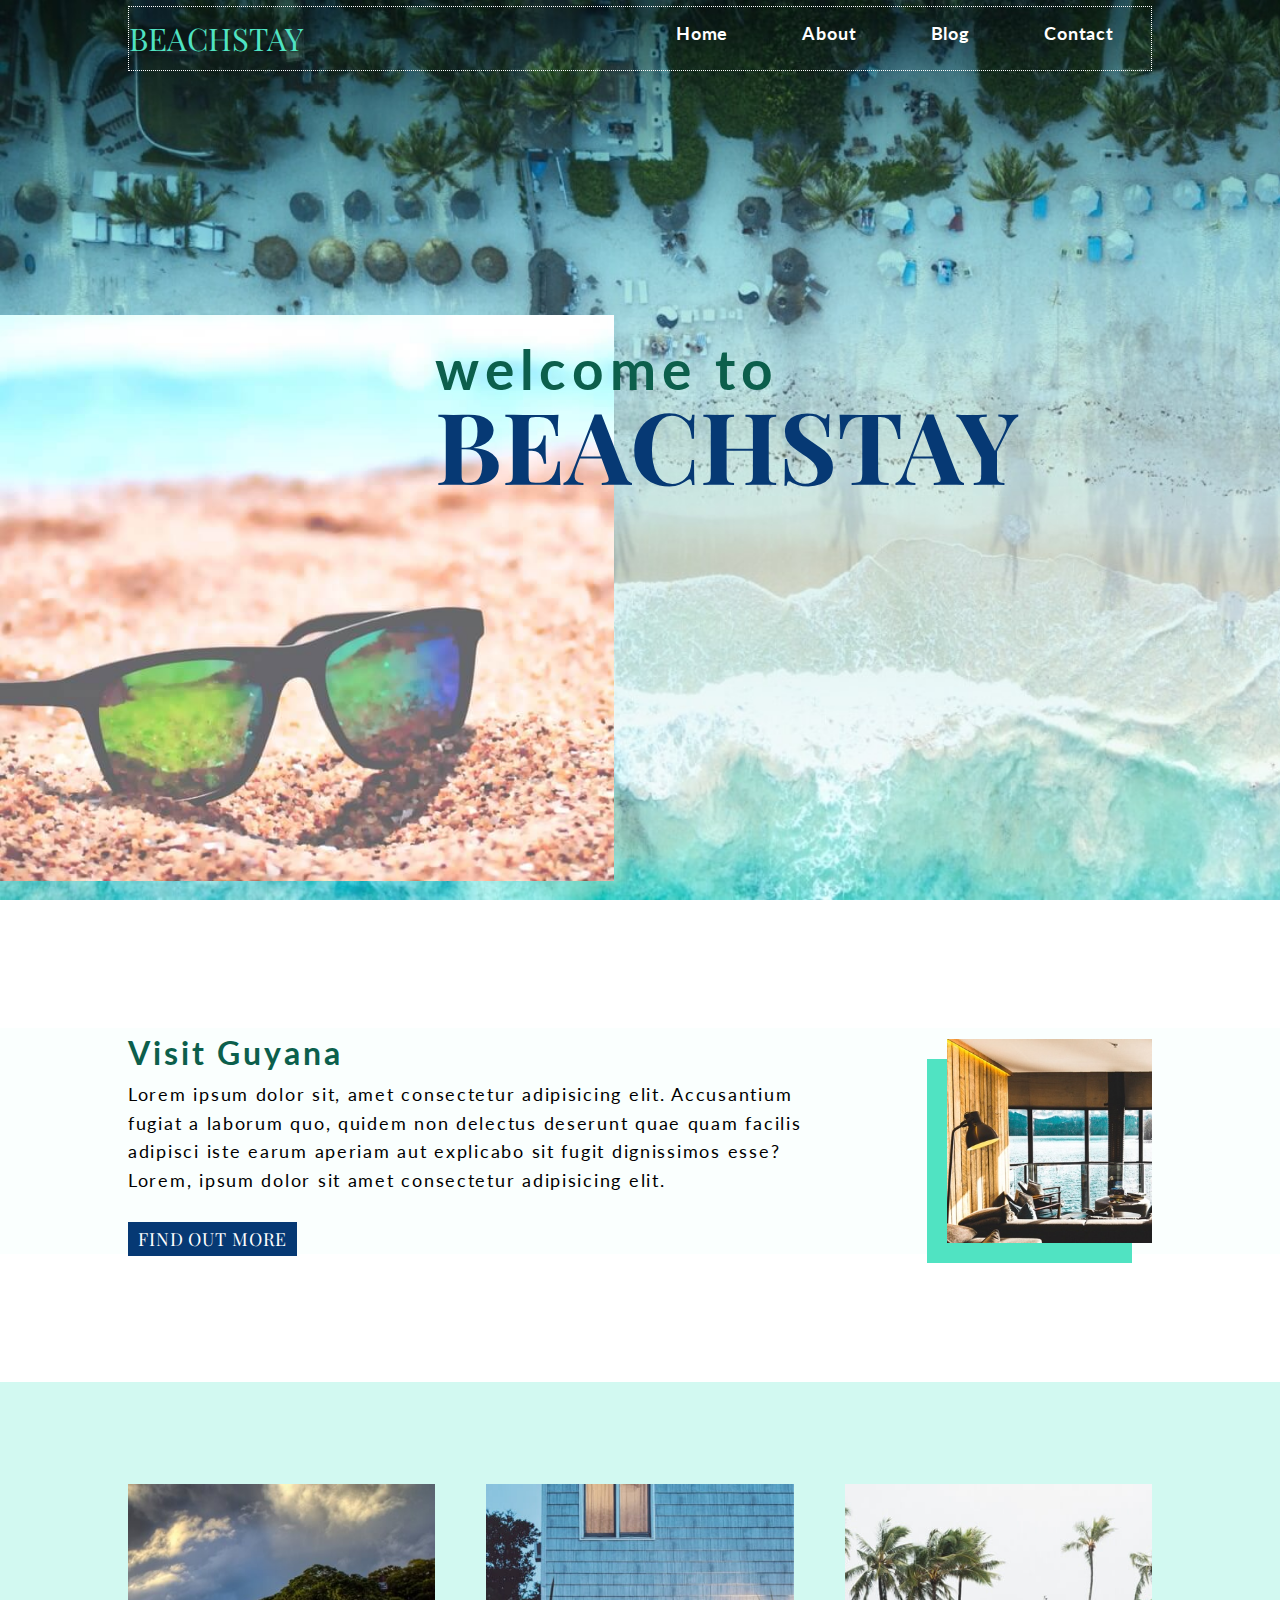
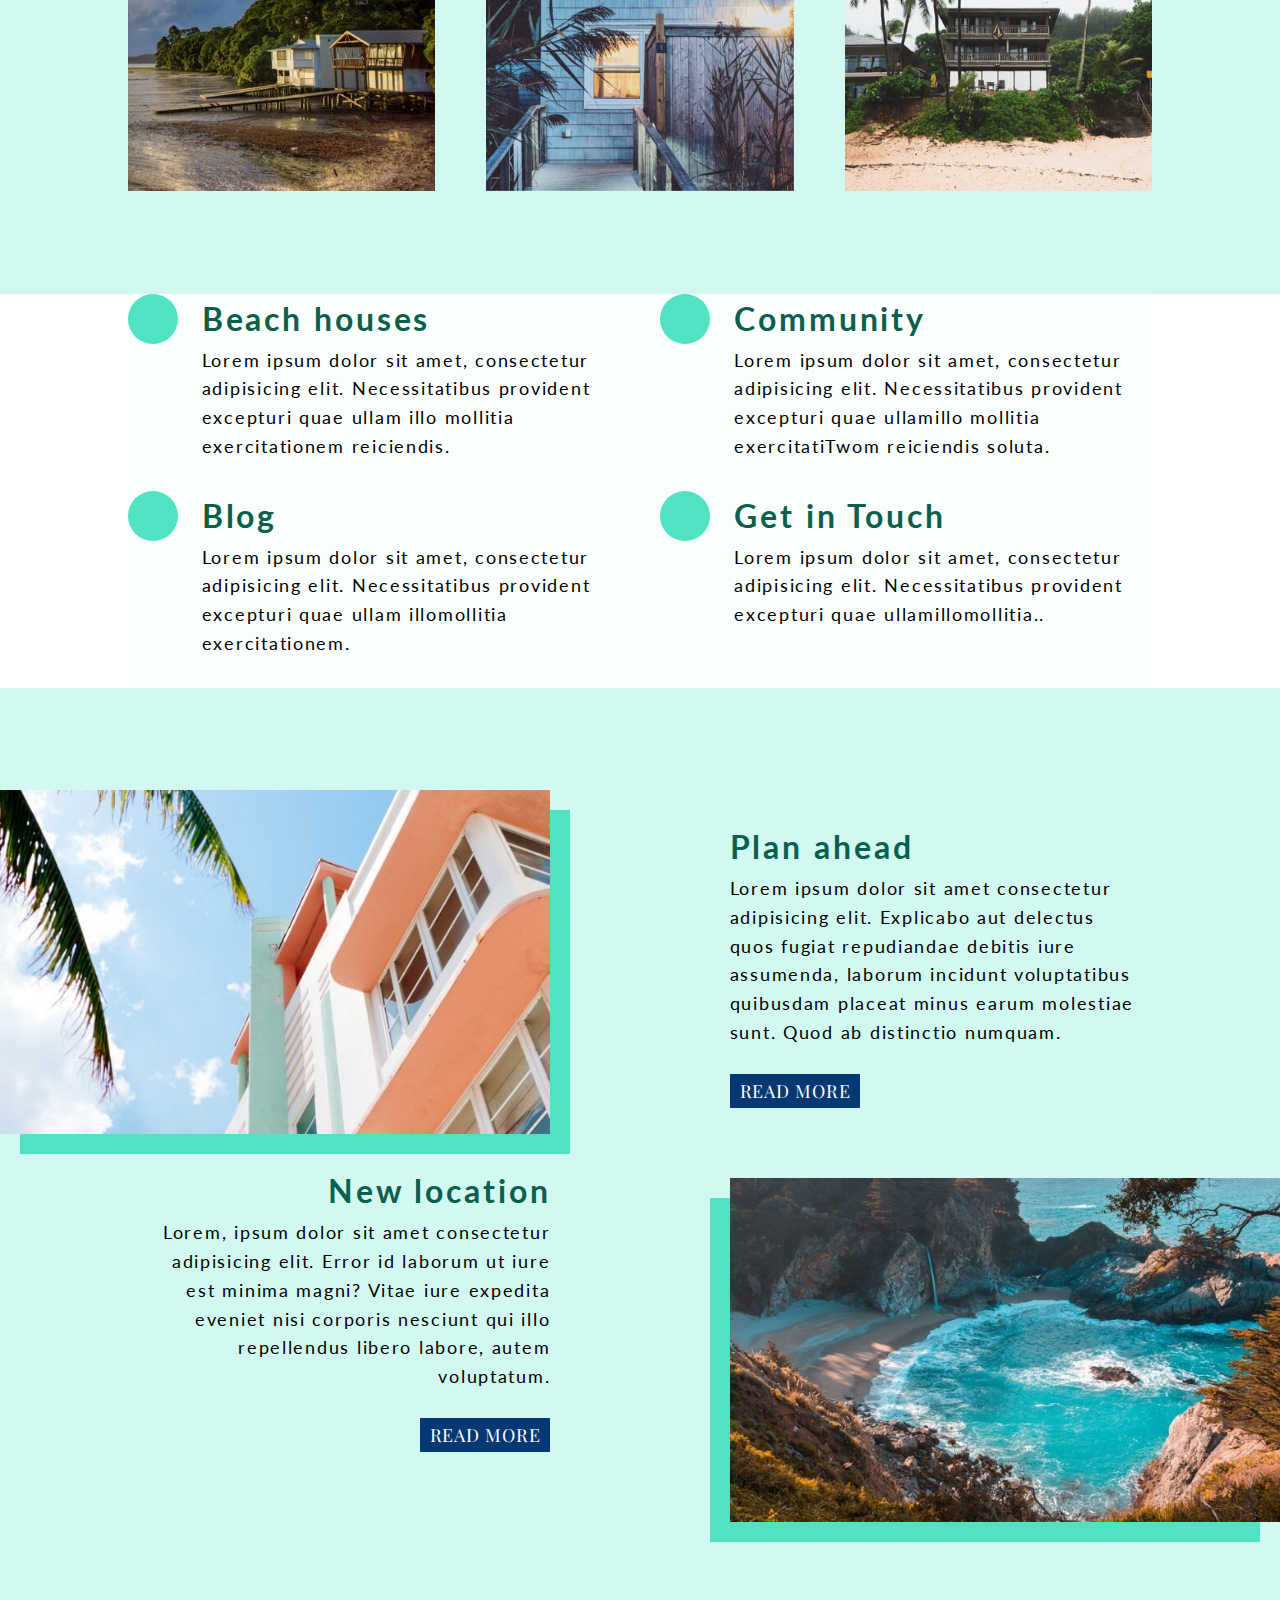
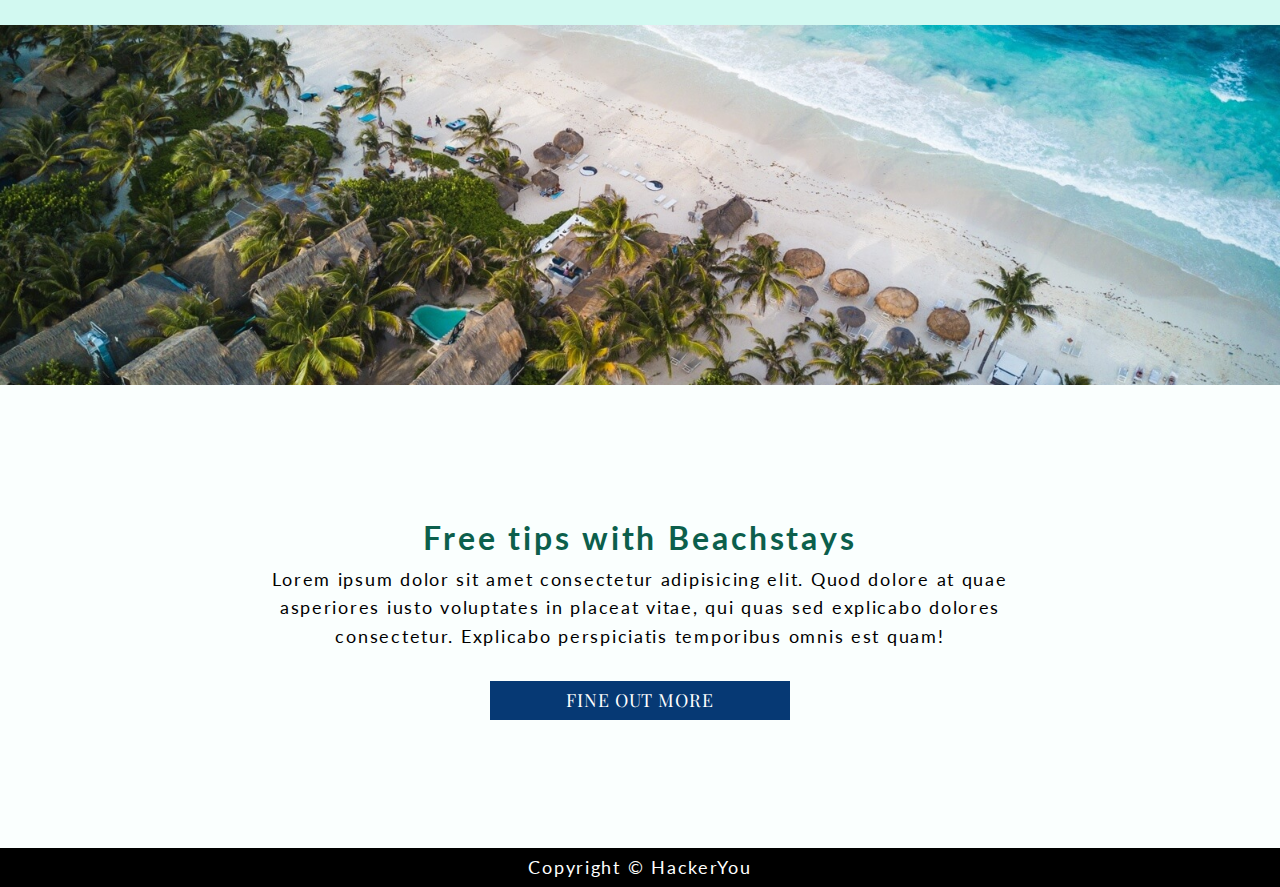
==== commit 2ef27a23: "worked on layout of blog page about  20% complet" ====
--- a/index.html
+++ b/index.html
@@ -102,7 +102,7 @@
             <!-- infoLeft-->
             <div class="infoColumn">
                 <!-- cardBeachHouse -->
-                <div class="card cardBeachHouse">
+                <div class="card">
                     <div class="icon">
                         <i class="fas fa-home"></i>
                     </div>
@@ -112,7 +112,7 @@
                     </div>
                 </div>
                 <!-- cardBlog -->
-                <div class="card cardBlog">
+                <div class="card">
                     <div class="icon">
                         <i class="far fa-file"></i>
                     </div>
@@ -126,7 +126,7 @@
             <!-- infoRight -->
             <div class="infoColumn">
                 <!-- cardCommunity  -->
-                <div class="card cardCommunity">
+                <div class="card">
                     <div class="icon">
                         <i class="fas fa-users"></i>
                     </div>
@@ -136,7 +136,7 @@
                     </div>
                 </div>
                 <!-- getInTouchCard -->
-                <div class="card cardTouch">
+                <div class="card">
                     <div class="icon">
                         <i class="fas fa-phone"></i>
                     </div>
@@ -152,13 +152,13 @@
         <section class="locationAndPlan">
 
             <!-- locationRight -->
-            <div class="location" id="community">
+            <div class="location locationAndPlanColumn" id="community">
                 <!-- imageRight -->
-                <div class="boxShadow">
+                <div class="boxShadowRight">
                     <img src="/assets/leftImage.jpg" alt="View looking upwards at a coral, light blue, and white, house on a bright summers day with a palm tree in on the left side of the image.">
                 </div>
                 <!-- text for image -->
-                <div class="locationType">
+                <div class="locationAndPlanType">
                     <h2>New location</h2>
                     <p>Lorem, ipsum dolor sit amet consectetur adipisicing elit. Error id laborum ut iure est minima magni? Vitae iure expedita eveniet nisi corporis nesciunt qui illo repellendus libero labore, autem voluptatum.</p>
                     <a class="button" href="blog.html">read more</a>
@@ -166,13 +166,13 @@
             </div>
 
             <!-- planLeft -->
-            <div class="plan">
+            <div class="plan locationAndPlanColumn">
                 <!-- imageLeft -->
                 <div class="boxShadow">
                     <img src="/assets/rightImage.jpg" alt="Overview of beach surrounded in beautiful rock formations.">
                 </div>
                 <!-- text for image -->
-                <div class="planType">
+                <div class="locationAndPlanType">
                     <h2>Plan ahead</h2>
                     <p>Lorem ipsum dolor sit amet consectetur adipisicing elit. Explicabo aut delectus quos fugiat repudiandae debitis iure assumenda, laborum incidunt voluptatibus quibusdam placeat minus earum molestiae sunt. Quod ab distinctio numquam.</p>
                     <a class="button" href="blog.html">read more</a>
--- a/styles.css
+++ b/styles.css
@@ -249,12 +249,18 @@
   box-shadow: -20px 20px #50e3c2;
 }
 
+.boxShadowRight {
+  -webkit-box-shadow: 20px 20px #50e3c2;
+  box-shadow: 20px 20px #50e3c2;
+}
+
 h1 {
   font-family: "Lato", sans-serif;
   font-weight: 700;
   font-size: 5.4rem;
   line-height: 3.6rem;
   letter-spacing: 0.6rem;
+  color: #ffffff;
 }
 
 h2 {
@@ -264,9 +270,11 @@
   line-height: 3.6rem;
   letter-spacing: 0.2rem;
   color: #0c5f4c;
+  margin: 0;
 }
 
 p {
+  margin: 0 0 30px 0;
   font-family: "Lato", sans-serif;
   font-size: 1.25rem;
   line-height: 2rem;
@@ -301,7 +309,14 @@
   padding: 5px 10px;
 }
 
+.button:hover, .button:active {
+  -webkit-box-shadow: 5px 5px #50e3c2;
+  box-shadow: 5px 5px #50e3c2;
+}
+
 header {
+  height: 100vh;
+  position: relative;
   padding-top: 1px;
 }
 
@@ -310,6 +325,18 @@
   -webkit-box-direction: normal;
   -ms-flex-direction: column;
   flex-direction: column;
+}
+
+header h1 {
+  z-index: 999;
+}
+
+.headerBox {
+  position: absolute;
+  top: 35%;
+  left: 0;
+  width: 48%;
+  z-index: 99;
 }
 
 .skip {
@@ -330,6 +357,10 @@
   display: -webkit-box;
   display: -ms-flexbox;
   display: flex;
+  -webkit-box-orient: horizontal;
+  -webkit-box-direction: normal;
+  -ms-flex-direction: row;
+  flex-direction: row;
   margin: 5px 0;
   height: 65px;
   border: 1px dotted #fff;
@@ -400,8 +431,13 @@
   padding: 5px 0;
 }
 
-footer p {
-  text-align: center;
+footer .wrapper {
+  -webkit-box-pack: center;
+  -ms-flex-pack: center;
+  justify-content: center;
+}
+
+footer .wrapper p {
   color: #ffffff;
   margin: 0;
 }
@@ -410,8 +446,6 @@
   background: url("../../assets/homeImage1.jpg");
   background-repeat: no-repeat;
   background-size: cover;
-  height: 100vh;
-  position: relative;
 }
 
 header#home h1 {
@@ -421,8 +455,6 @@
   text-transform: lowercase;
   color: #0c5f4c;
   margin: 25% 0 0 30%;
-  z-index: 999;
-  border: 1px dotted #fff;
 }
 
 header#home h1 span {
@@ -432,14 +464,6 @@
   letter-spacing: normal;
   text-transform: uppercase;
   color: #063974;
-}
-
-.headerBox {
-  position: absolute;
-  top: 35%;
-  left: 0;
-  width: 48%;
-  z-index: 99;
 }
 
 .visitGuyana {
@@ -480,6 +504,7 @@
 }
 
 .infoSection {
+  background: #fafffe;
   -webkit-box-pack: justify;
   -ms-flex-pack: justify;
   justify-content: space-between;
@@ -488,7 +513,6 @@
 
 .infoSection .infoColumn {
   width: 48%;
-  border: 1px solid red;
 }
 
 .infoSection .card {
@@ -501,7 +525,6 @@
 }
 
 .infoSection .card .cardText {
-  border: 1px solid orange;
   width: 85%;
 }
 
@@ -523,5 +546,170 @@
   text-align: center;
   color: #ffffff;
   font-size: 1.5rem;
-  margin-top: 30px;
-}
+}
+
+.locationAndPlan {
+  display: -webkit-box;
+  display: -ms-flexbox;
+  display: flex;
+  -webkit-box-pack: justify;
+  -ms-flex-pack: justify;
+  justify-content: space-between;
+  background: #d2f9f1;
+  padding: 8% 0;
+}
+
+.locationAndPlan .locationAndPlanColumn {
+  width: 43%;
+}
+
+.locationAndPlan .locationAndPlanColumn .locationAndPlanType {
+  padding: 32px 0;
+  width: 75%;
+}
+
+.locationAndPlan .location {
+  display: -webkit-box;
+  display: -ms-flexbox;
+  display: flex;
+  -webkit-box-orient: vertical;
+  -webkit-box-direction: normal;
+  -ms-flex-direction: column;
+  flex-direction: column;
+}
+
+.locationAndPlan .location .locationAndPlanType {
+  text-align: right;
+  -ms-flex-item-align: end;
+  align-self: flex-end;
+}
+
+.locationAndPlan .plan {
+  display: -webkit-box;
+  display: -ms-flexbox;
+  display: flex;
+  -webkit-box-orient: vertical;
+  -webkit-box-direction: reverse;
+  -ms-flex-direction: column-reverse;
+  flex-direction: column-reverse;
+}
+
+.locationAndPlan .plan .locationAndPlanType {
+  margin-bottom: 40px;
+}
+
+.bannerSection {
+  background: url("/assets/bannerImage.jpg");
+  background-size: cover;
+  height: 40vh;
+}
+
+.freeTripSection {
+  background: #fafffe;
+}
+
+.freeTripSection .wrapper {
+  -webkit-box-orient: vertical;
+  -webkit-box-direction: normal;
+  -ms-flex-direction: column;
+  flex-direction: column;
+  text-align: center;
+  padding: 10%;
+}
+
+.freeTripSection .wrapper a {
+  -ms-flex-item-align: center;
+  -ms-grid-row-align: center;
+  align-self: center;
+  width: 300px;
+}
+
+.wrapper {
+  max-width: 1024px;
+  width: 80%;
+  margin: 0 auto;
+  display: -webkit-box;
+  display: -ms-flexbox;
+  display: flex;
+}
+
+header#blogHome {
+  background: url("/assets/blogImage1.jpg");
+  background-repeat: no-repeat;
+  background-size: cover;
+}
+
+header#blogHome .blogBox {
+  width: 55%;
+  top: 65%;
+}
+
+.blogContent {
+  background: #fafffe;
+}
+
+.blogSection {
+  width: 55%;
+}
+
+.blogSection .blogStoryText {
+  padding: 35% 40px 40px 40px;
+}
+
+.blogSection .blogStoryText .date {
+  color: #063974;
+}
+
+.blogSection .blogStoryText .date span {
+  font-weight: 700;
+  font-style: italic;
+}
+
+.commentSection {
+  padding: 40px;
+}
+
+.commentSection h3 {
+  font-family: "Lato", sans-serif;
+  font-weight: 900;
+  font-size: 1.5rem;
+}
+
+.post {
+  display: -webkit-box;
+  display: -ms-flexbox;
+  display: flex;
+  -webkit-box-orient: horizontal;
+  -webkit-box-direction: normal;
+  -ms-flex-direction: row;
+  flex-direction: row;
+  -webkit-box-pack: justify;
+  -ms-flex-pack: justify;
+  justify-content: space-between;
+}
+
+.post .userProfileImage {
+  width: 10%;
+}
+
+.post .postText {
+  width: 85%;
+}
+
+.post .postText .dateAndByUser {
+  color: #063974;
+  font-weight: 700;
+  margin: 0 0 2px 0;
+  line-height: 1rem;
+}
+
+aside {
+  width: 20%;
+  padding: 10px;
+  background: #ffffff;
+}
+
+aside h4 {
+  font-family: "Lato", sans-serif;
+  color: #063974;
+}
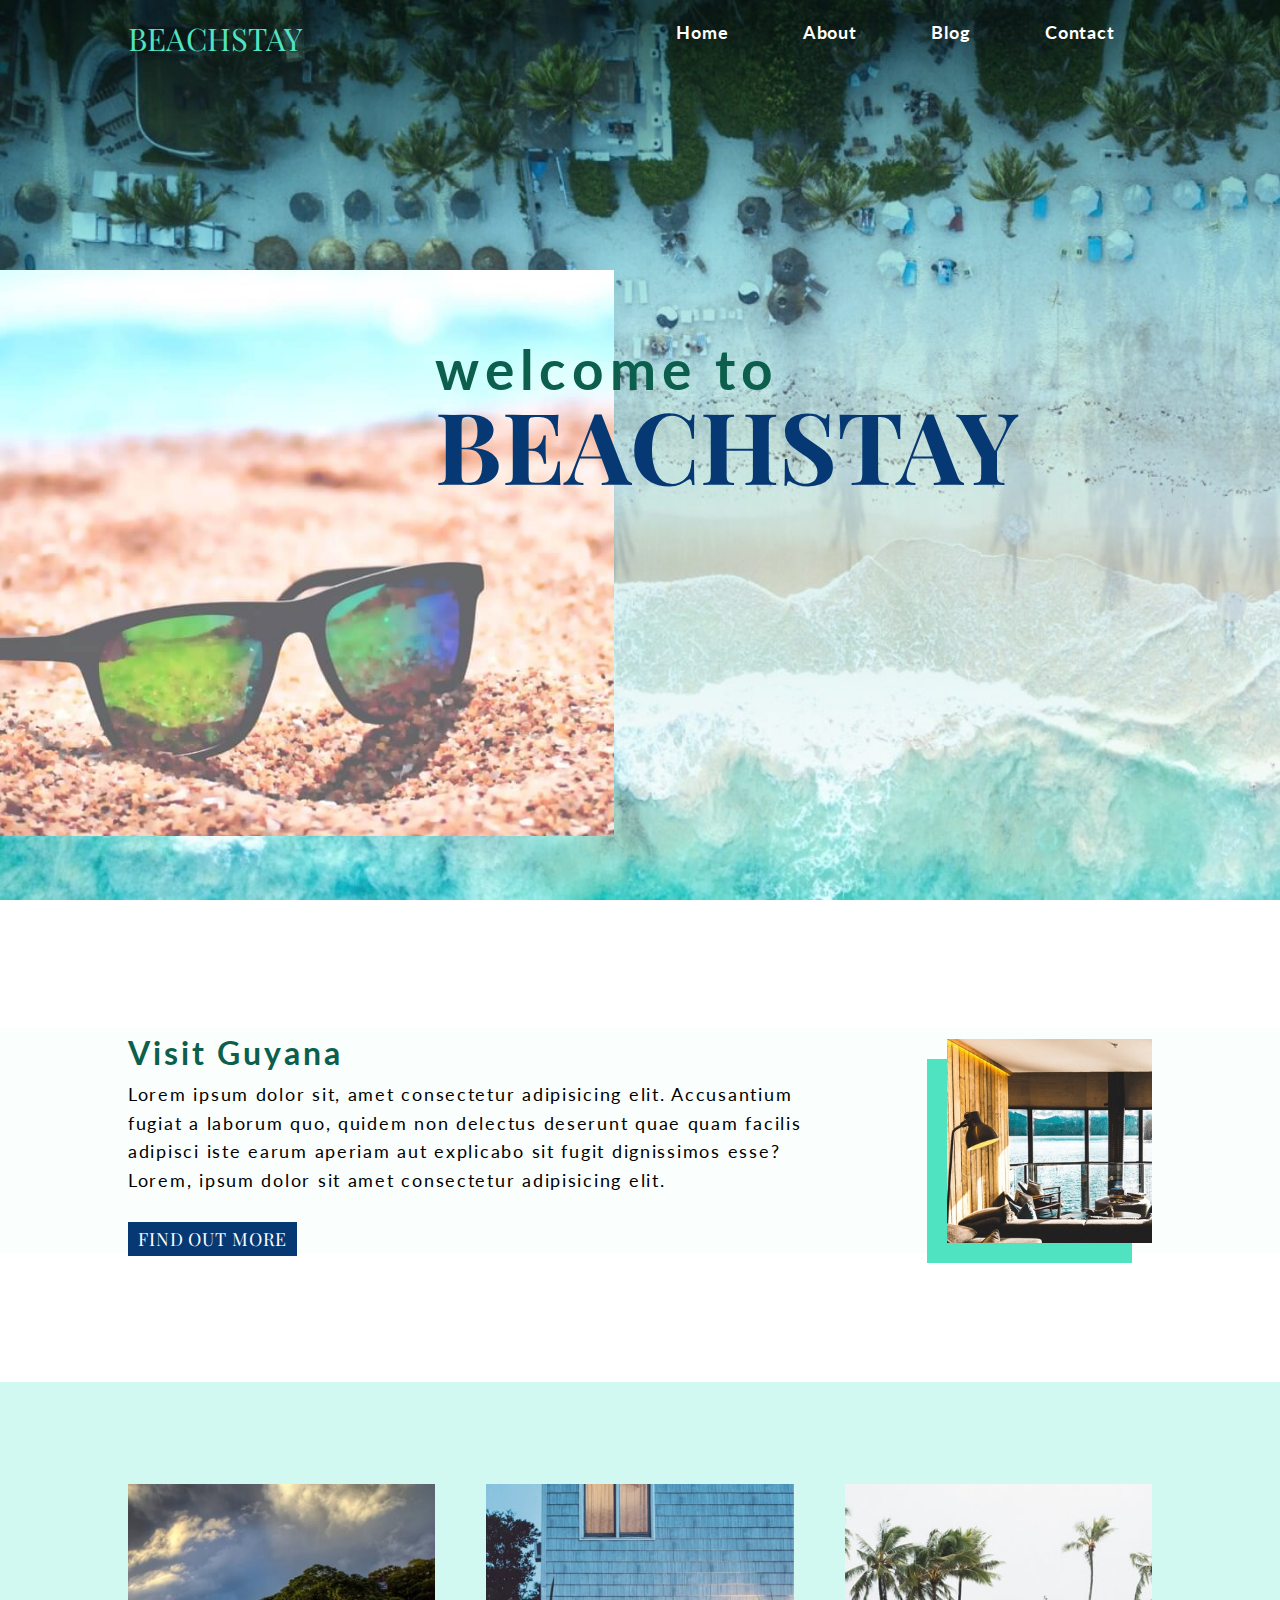
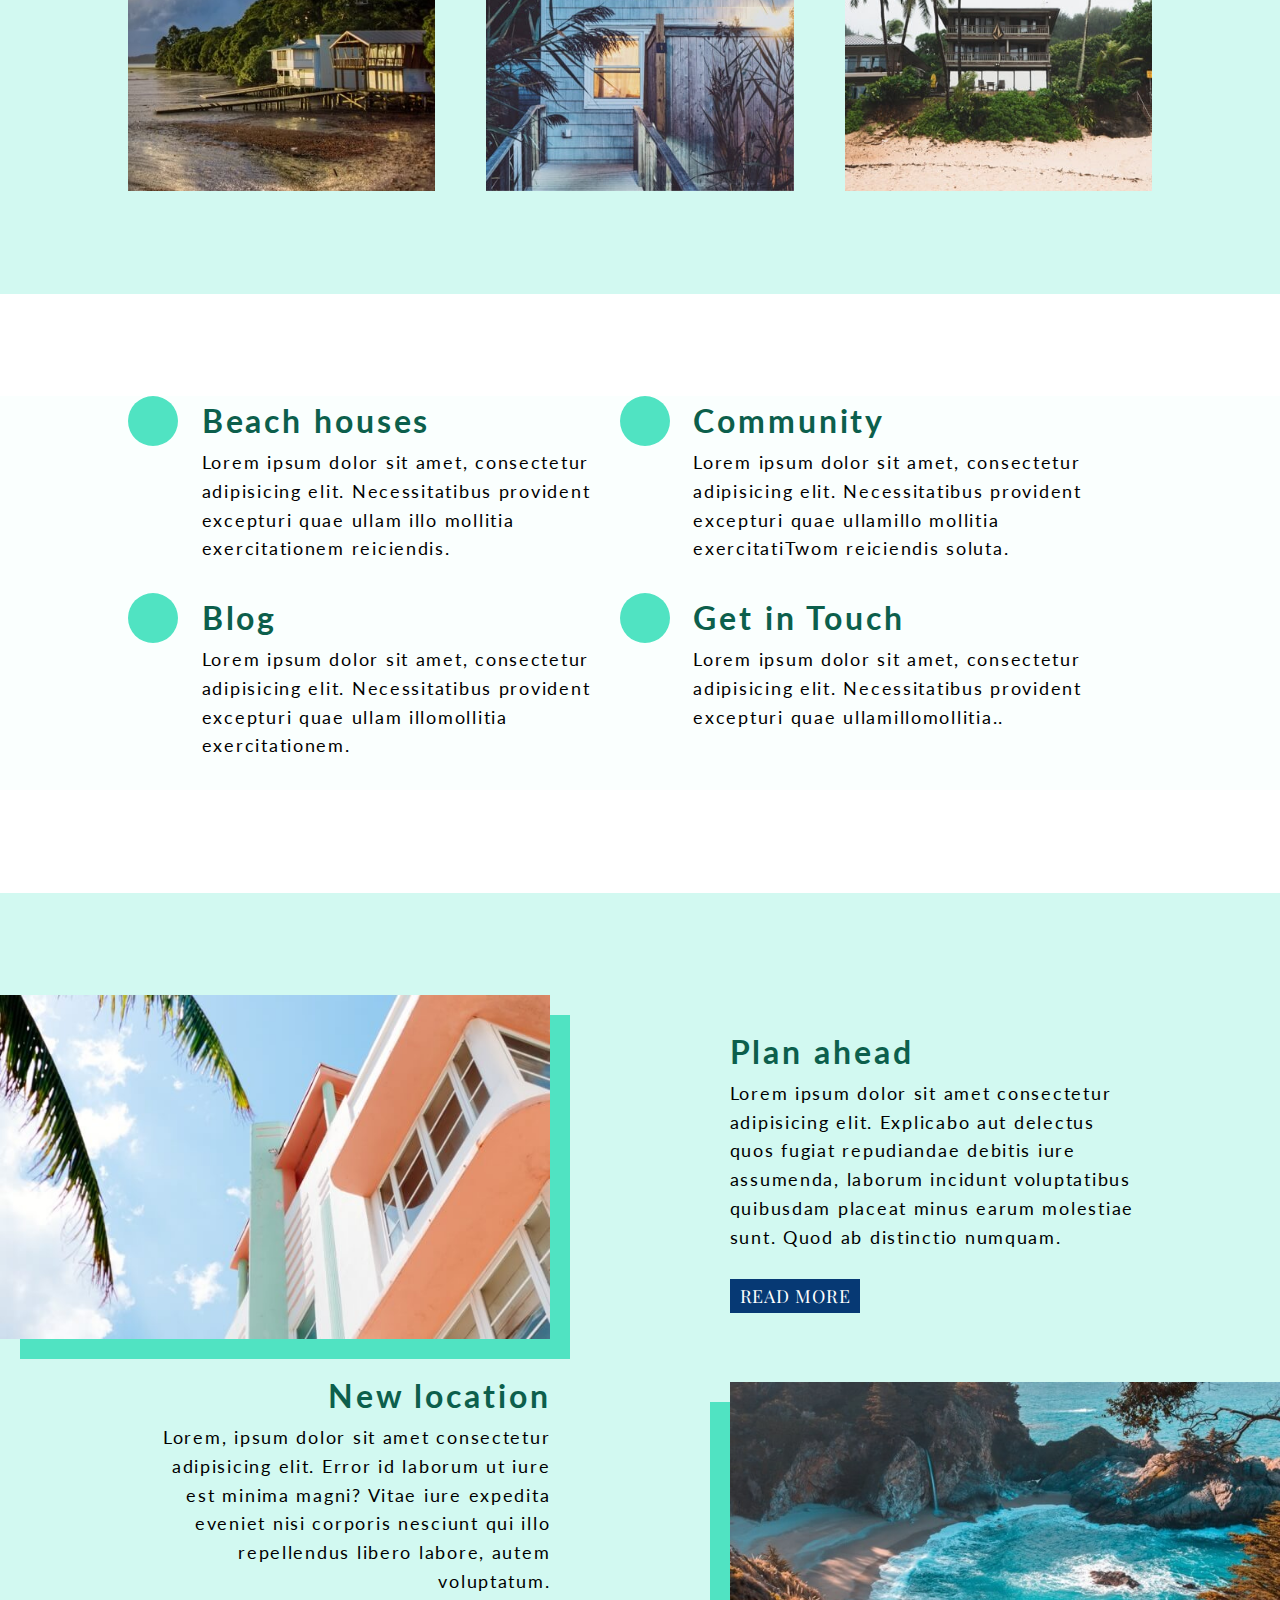
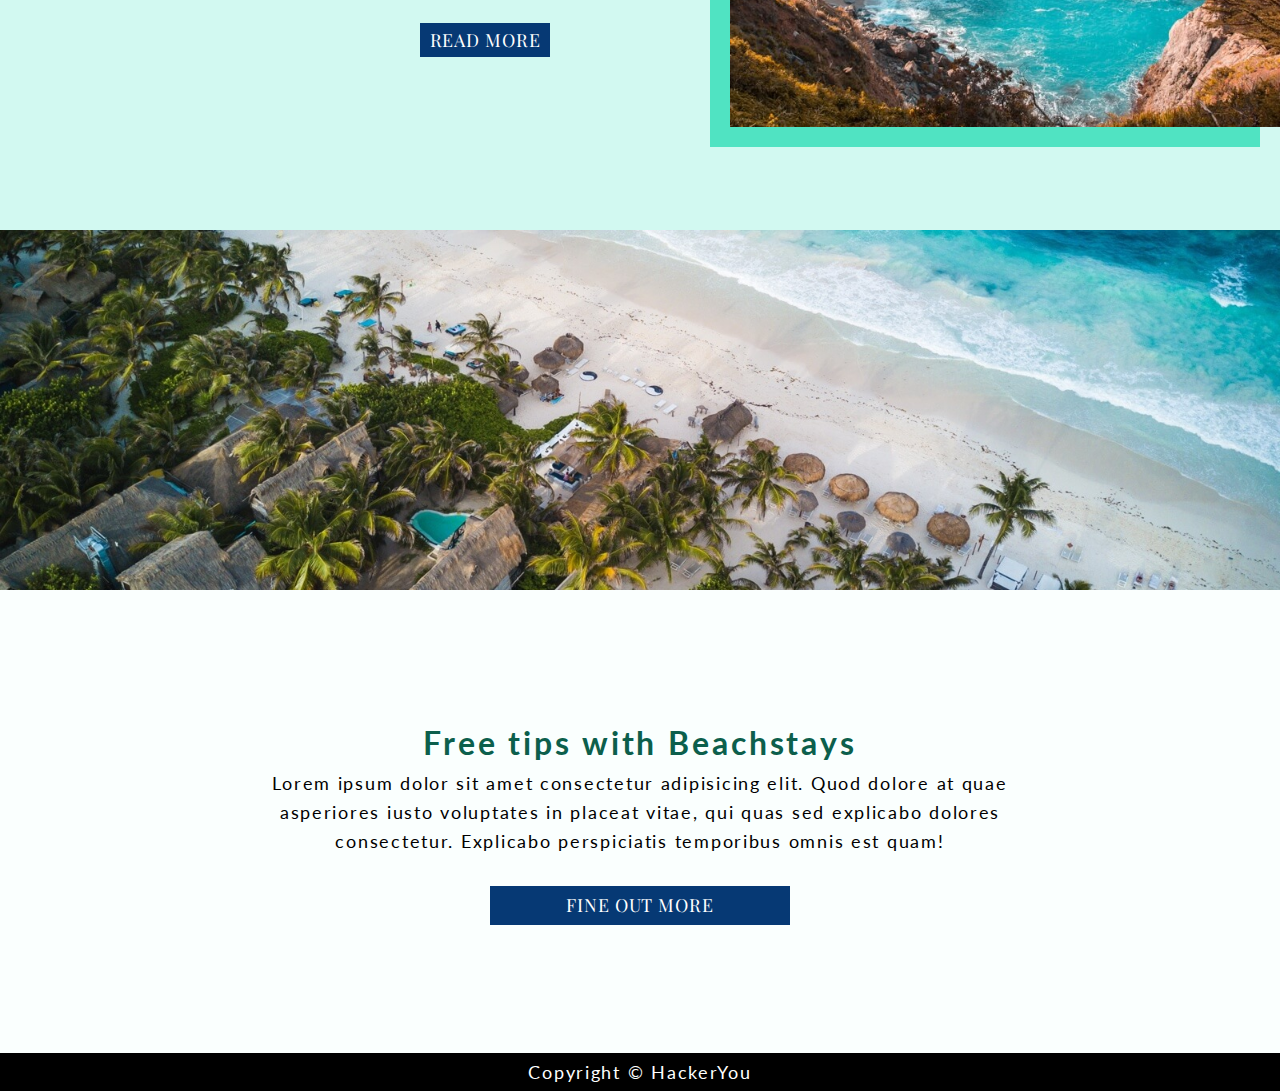
==== commit ace8ce31: "desktop basicly layed out other then font size corections" ====
--- a/index.html
+++ b/index.html
@@ -97,55 +97,56 @@
         </section>
 
         <!--homePage  sectionFour infoSection --------------------------------------------------------->
-        <section class="infoSection wrapper">
-
-            <!-- infoLeft-->
-            <div class="infoColumn">
-                <!-- cardBeachHouse -->
-                <div class="card">
-                    <div class="icon">
-                        <i class="fas fa-home"></i>
-                    </div>
-                    <div class="cardText">
-                        <h2>Beach houses</h2>
-                        <p>Lorem ipsum dolor sit amet, consectetur adipisicing elit. Necessitatibus provident excepturi quae ullam illo mollitia exercitationem reiciendis.</p>
-                    </div>
-                </div>
-                <!-- cardBlog -->
-                <div class="card">
-                    <div class="icon">
-                        <i class="far fa-file"></i>
-                    </div>
-                    <div class="cardText">
-                        <h2>Blog</h2>
-                        <p>Lorem ipsum dolor sit amet, consectetur adipisicing elit. Necessitatibus provident excepturi quae ullam illomollitia exercitationem.</p>
-                    </div>
-                </div>
-            </div><!-- infoLeft ends -->
-
-            <!-- infoRight -->
-            <div class="infoColumn">
-                <!-- cardCommunity  -->
-                <div class="card">
-                    <div class="icon">
-                        <i class="fas fa-users"></i>
-                    </div>
-                    <div class="cardText"> 
-                        <h2>Community</h2>
-                        <p>Lorem ipsum dolor sit amet, consectetur adipisicing elit. Necessitatibus provident excepturi quae ullamillo mollitia exercitatiTwom reiciendis soluta.</p>
-                    </div>
-                </div>
-                <!-- getInTouchCard -->
-                <div class="card">
-                    <div class="icon">
-                        <i class="fas fa-phone"></i>
-                    </div>
-                    <div class="cardText">
-                        <h2>Get in Touch</h2>
-                        <p>Lorem ipsum dolor sit amet, consectetur adipisicing elit. Necessitatibus provident excepturi quae ullamillomollitia..</p>
-                    </div>
-                </div>
-            </div><!-- infoRight ends --> 
+        <section class="infoSection">
+            <div class="wrapper">
+                <!-- infoLeft-->
+                <div class="infoColumn">
+                    <!-- cardBeachHouse -->
+                    <div class="card">
+                        <div class="icon">
+                            <i class="fas fa-home"></i>
+                        </div>
+                        <div class="cardText">
+                            <h2>Beach houses</h2>
+                            <p>Lorem ipsum dolor sit amet, consectetur adipisicing elit. Necessitatibus provident excepturi quae ullam illo mollitia exercitationem reiciendis.</p>
+                        </div>
+                    </div>
+                    <!-- cardBlog -->
+                    <div class="card">
+                        <div class="icon">
+                            <i class="far fa-file"></i>
+                        </div>
+                        <div class="cardText">
+                            <h2>Blog</h2>
+                            <p>Lorem ipsum dolor sit amet, consectetur adipisicing elit. Necessitatibus provident excepturi quae ullam illomollitia exercitationem.</p>
+                        </div>
+                    </div>
+                </div><!-- infoLeft ends -->
+
+                <!-- infoRight -->
+                <div class="infoColumn">
+                    <!-- cardCommunity  -->
+                    <div class="card">
+                        <div class="icon">
+                            <i class="fas fa-users"></i>
+                        </div>
+                        <div class="cardText"> 
+                            <h2>Community</h2>
+                            <p>Lorem ipsum dolor sit amet, consectetur adipisicing elit. Necessitatibus provident excepturi quae ullamillo mollitia exercitatiTwom reiciendis soluta.</p>
+                        </div>
+                    </div>
+                    <!-- getInTouchCard -->
+                    <div class="card">
+                        <div class="icon">
+                            <i class="fas fa-phone"></i>
+                        </div>
+                        <div class="cardText">
+                            <h2>Get in Touch</h2>
+                            <p>Lorem ipsum dolor sit amet, consectetur adipisicing elit. Necessitatibus provident excepturi quae ullamillomollitia..</p>
+                        </div>
+                    </div>
+                </div><!-- infoRight ends --> 
+            </div>
         </section>
 
         <!--homePage  sectionFive locationAndPlan ----------------------------------------------------->
--- a/styles.css
+++ b/styles.css
@@ -321,19 +321,20 @@
 }
 
 header .wrapper {
-  -webkit-box-orient: vertical;
-  -webkit-box-direction: normal;
-  -ms-flex-direction: column;
-  flex-direction: column;
+  -webkit-box-orient: horizontal;
+  -webkit-box-direction: normal;
+  -ms-flex-direction: row;
+  flex-direction: row;
 }
 
 header h1 {
+  margin-top: 30%;
   z-index: 999;
 }
 
 .headerBox {
   position: absolute;
-  top: 35%;
+  top: 30%;
   left: 0;
   width: 48%;
   z-index: 99;
@@ -363,7 +364,6 @@
   flex-direction: row;
   margin: 5px 0;
   height: 65px;
-  border: 1px dotted #fff;
 }
 
 .navBar .logo {
@@ -426,6 +426,80 @@
   align-self: center;
 }
 
+form {
+  padding: 7%;
+  display: -ms-grid;
+  display: grid;
+  -ms-grid-columns: 1fr 1fr;
+  grid-template-columns: 1fr 1fr;
+  -ms-grid-rows: 1fr 4fr 1fr;
+  grid-template-rows: 1fr 4fr 1fr;
+  grid-gap: 20px 40px;
+}
+
+/* visuallyHidden is code we used in class to hide the lable */
+.visuallyHidden:not(:focus):not(:active) {
+  position: absolute;
+  width: 1px;
+  height: 1px;
+  margin: -1px;
+  border: 0;
+  padding: 0;
+  white-space: nowrap;
+  -webkit-clip-path: inset(100%);
+  clip-path: inset(100%);
+  clip: rect(0 0 0 0);
+  overflow: hidden;
+}
+
+.formItemOne {
+  -ms-grid-column: 1;
+  -ms-grid-column-span: 1;
+  grid-column: 1 / 2;
+}
+
+.formItemTwo {
+  -ms-grid-column: 2;
+  -ms-grid-column-span: 1;
+  grid-column: 2 / 3;
+}
+
+.formItemThree {
+  -ms-grid-column: 1;
+  -ms-grid-column-span: 2;
+  grid-column: 1/ 3;
+}
+
+.formItemThree textarea {
+  padding: 10px;
+  border: 1px solid #50e3c2;
+  width: 100%;
+  height: 100%;
+}
+
+.formItemFour {
+  -ms-grid-column: 1;
+  -ms-grid-column-span: 2;
+  grid-column: 1 / 3;
+  color: #ffffff;
+}
+
+.formItemOne input[type="text"] {
+  border: none;
+  border-bottom: 1px solid #50e3c2;
+  width: 100%;
+  height: 100%;
+  padding-left: 10px;
+}
+
+.formItemTwo input[type="email"] {
+  border: none;
+  border-bottom: 1px solid #50e3c2;
+  width: 100%;
+  height: 100%;
+  padding-left: 10px;
+}
+
 footer {
   background: #000000;
   padding: 5px 0;
@@ -446,6 +520,13 @@
   background: url("../../assets/homeImage1.jpg");
   background-repeat: no-repeat;
   background-size: cover;
+}
+
+header#home .wrapper {
+  -webkit-box-orient: vertical;
+  -webkit-box-direction: normal;
+  -ms-flex-direction: column;
+  flex-direction: column;
 }
 
 header#home h1 {
@@ -645,37 +726,6 @@
 }
 
 .blogContent {
-  background: #fafffe;
-}
-
-.blogSection {
-  width: 55%;
-}
-
-.blogSection .blogStoryText {
-  padding: 35% 40px 40px 40px;
-}
-
-.blogSection .blogStoryText .date {
-  color: #063974;
-}
-
-.blogSection .blogStoryText .date span {
-  font-weight: 700;
-  font-style: italic;
-}
-
-.commentSection {
-  padding: 40px;
-}
-
-.commentSection h3 {
-  font-family: "Lato", sans-serif;
-  font-weight: 900;
-  font-size: 1.5rem;
-}
-
-.post {
   display: -webkit-box;
   display: -ms-flexbox;
   display: flex;
@@ -686,17 +736,59 @@
   -webkit-box-pack: justify;
   -ms-flex-pack: justify;
   justify-content: space-between;
-}
-
-.post .userProfileImage {
+  background: #fafffe;
+}
+
+.blogSection {
+  width: 55%;
+}
+
+.blogSection .blogStoryText {
+  padding: 35% 40px 40px 40px;
+}
+
+.blogSection .blogStoryText .date {
+  color: #063974;
+}
+
+.blogSection .blogStoryText .date span {
+  font-weight: 700;
+  font-style: italic;
+}
+
+.blogSection.commentSection {
+  padding: 40px;
+  width: 100%;
+}
+
+.blogSection.commentSection h3 {
+  font-family: "Lato", sans-serif;
+  font-weight: 900;
+  font-size: 1.5rem;
+}
+
+.blogSection.commentSection .post {
+  display: -webkit-box;
+  display: -ms-flexbox;
+  display: flex;
+  -webkit-box-orient: horizontal;
+  -webkit-box-direction: normal;
+  -ms-flex-direction: row;
+  flex-direction: row;
+  -webkit-box-pack: justify;
+  -ms-flex-pack: justify;
+  justify-content: space-between;
+}
+
+.blogSection.commentSection .post .userProfileImage {
   width: 10%;
 }
 
-.post .postText {
+.blogSection.commentSection .post .postText {
   width: 85%;
 }
 
-.post .postText .dateAndByUser {
+.blogSection.commentSection .post .postText .dateAndByUser {
   color: #063974;
   font-weight: 700;
   margin: 0 0 2px 0;
@@ -707,9 +799,92 @@
   width: 20%;
   padding: 10px;
   background: #ffffff;
+  height: 550px;
+  margin-top: 8%;
+  font-size: .9rem;
 }
 
 aside h4 {
   font-family: "Lato", sans-serif;
   color: #063974;
 }
+
+aside p {
+  font-size: .9rem;
+  line-height: 1.4rem;
+}
+
+aside .sideBar ul {
+  padding: 0;
+  font-family: "Lato", sans-serif;
+}
+
+aside .sideBar ul li::before {
+  content: "\2022";
+  color: #50e3c2;
+  display: inline-block;
+  width: 5px;
+  margin-right: 10px;
+}
+
+header#ContactHome {
+  background: url("/assets/contactImage1.jpg");
+  background-repeat: no-repeat;
+  background-size: cover;
+}
+
+.contactArea {
+  display: -webkit-box;
+  display: -ms-flexbox;
+  display: flex;
+  -webkit-box-orient: vertical;
+  -webkit-box-direction: normal;
+  -ms-flex-direction: column;
+  flex-direction: column;
+  background: #fafffe;
+}
+
+.contactBox {
+  top: 70%;
+  width: 55%;
+  background: #ffffff;
+}
+
+.contactInformation {
+  -ms-flex-item-align: end;
+  align-self: flex-end;
+  width: 25%;
+  margin: 8% 0;
+}
+
+.contactInformation .pEmail {
+  margin: 20px 0;
+  font-weight: 700;
+}
+
+.contactInformation div p {
+  margin: 5px 0;
+}
+
+.socialMediaLinks {
+  display: -webkit-box;
+  display: -ms-flexbox;
+  display: flex;
+  -webkit-box-orient: horizontal;
+  -webkit-box-direction: normal;
+  -ms-flex-direction: row;
+  flex-direction: row;
+  -webkit-box-pack: justify;
+  -ms-flex-pack: justify;
+  justify-content: space-between;
+  width: 50%;
+}
+
+.socialMediaLinks a {
+  color: #2c2c2c;
+  font-size: 1.5rem;
+}
+
+.socialMediaLinks a:hover {
+  color: #50e3c2;
+}
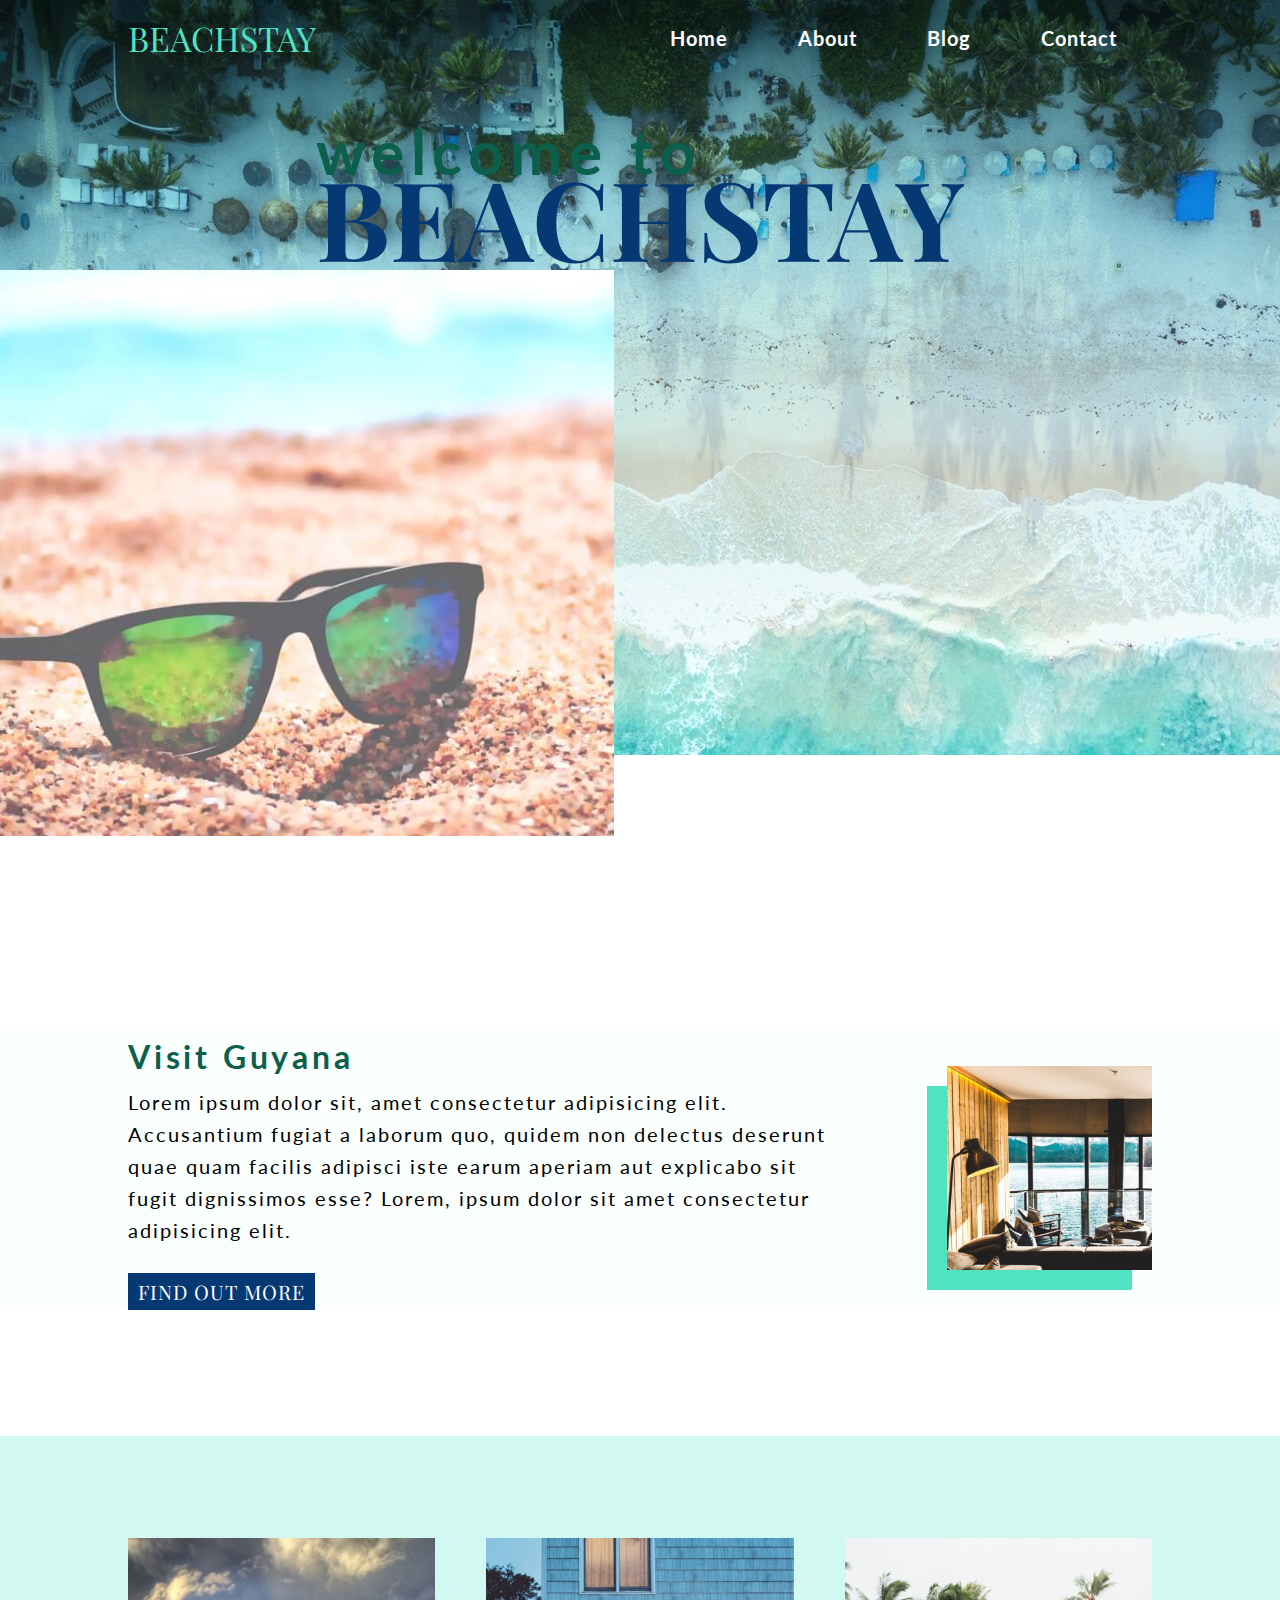
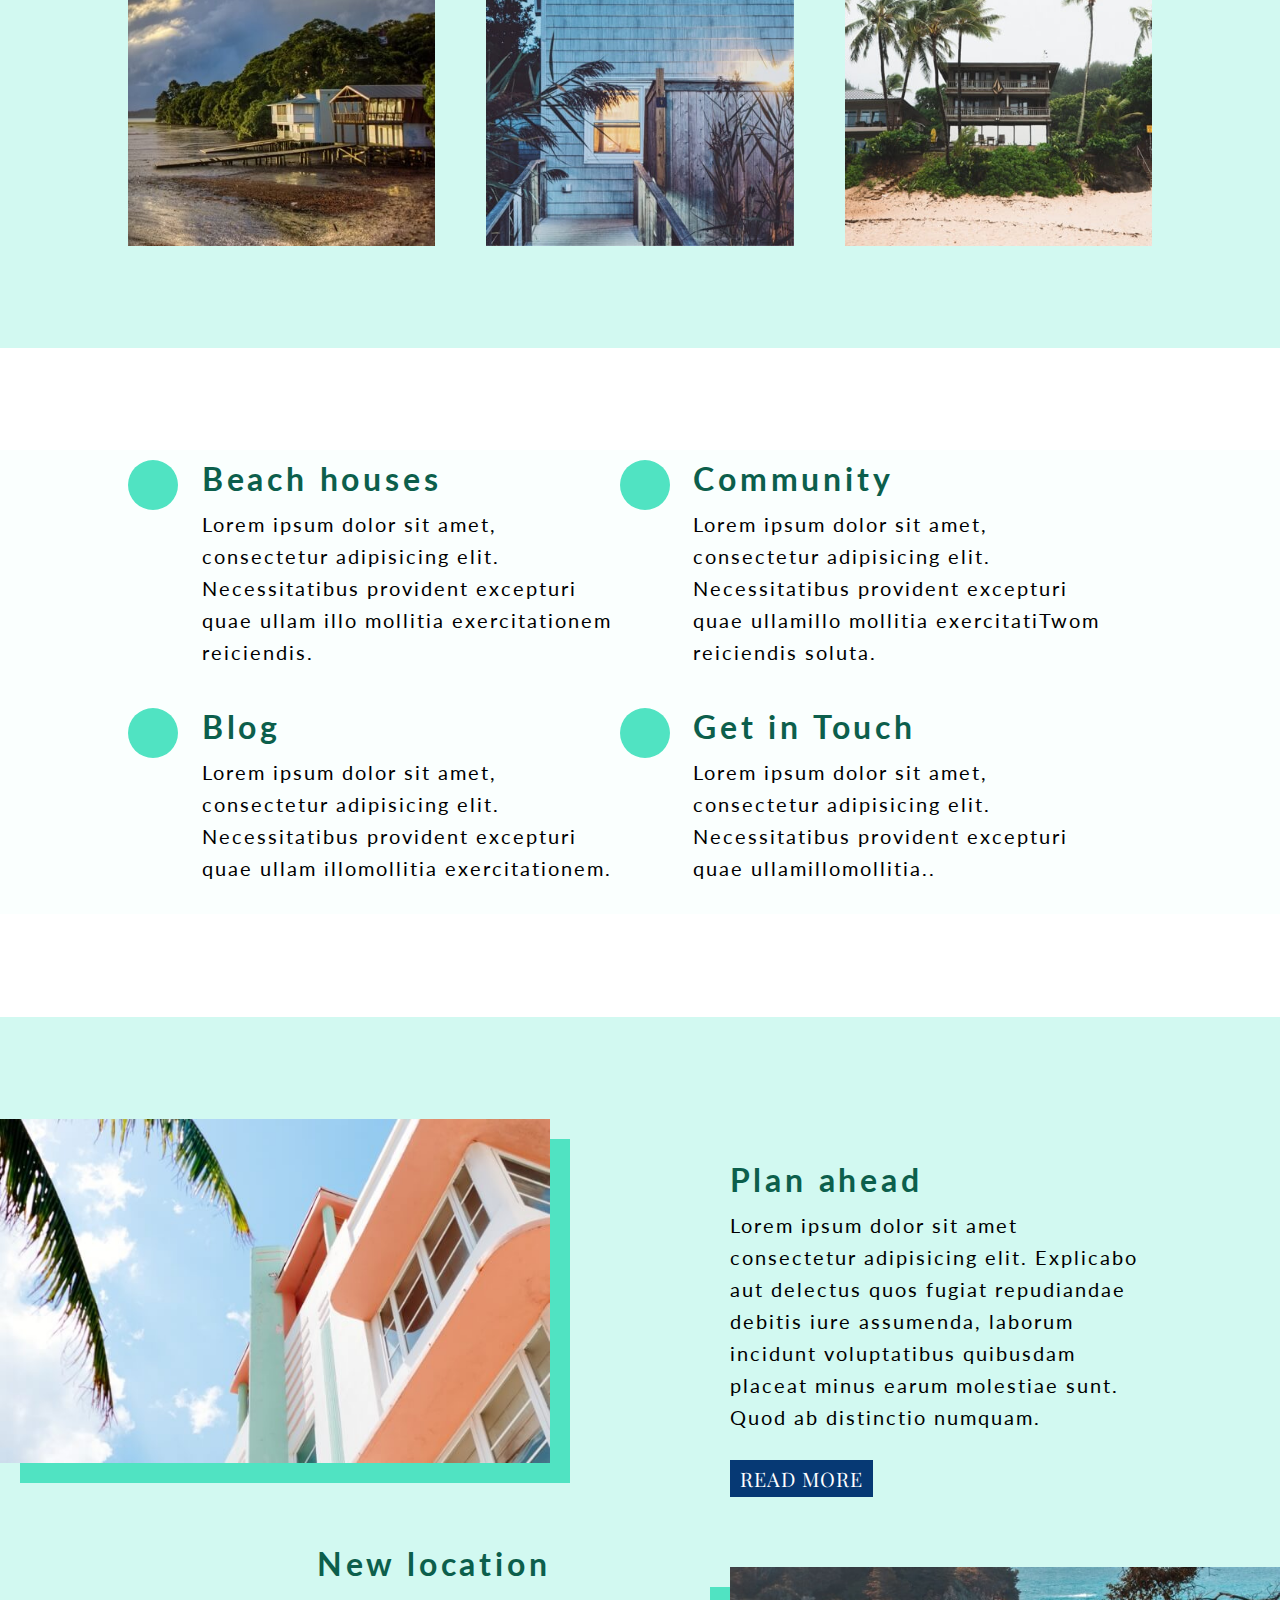
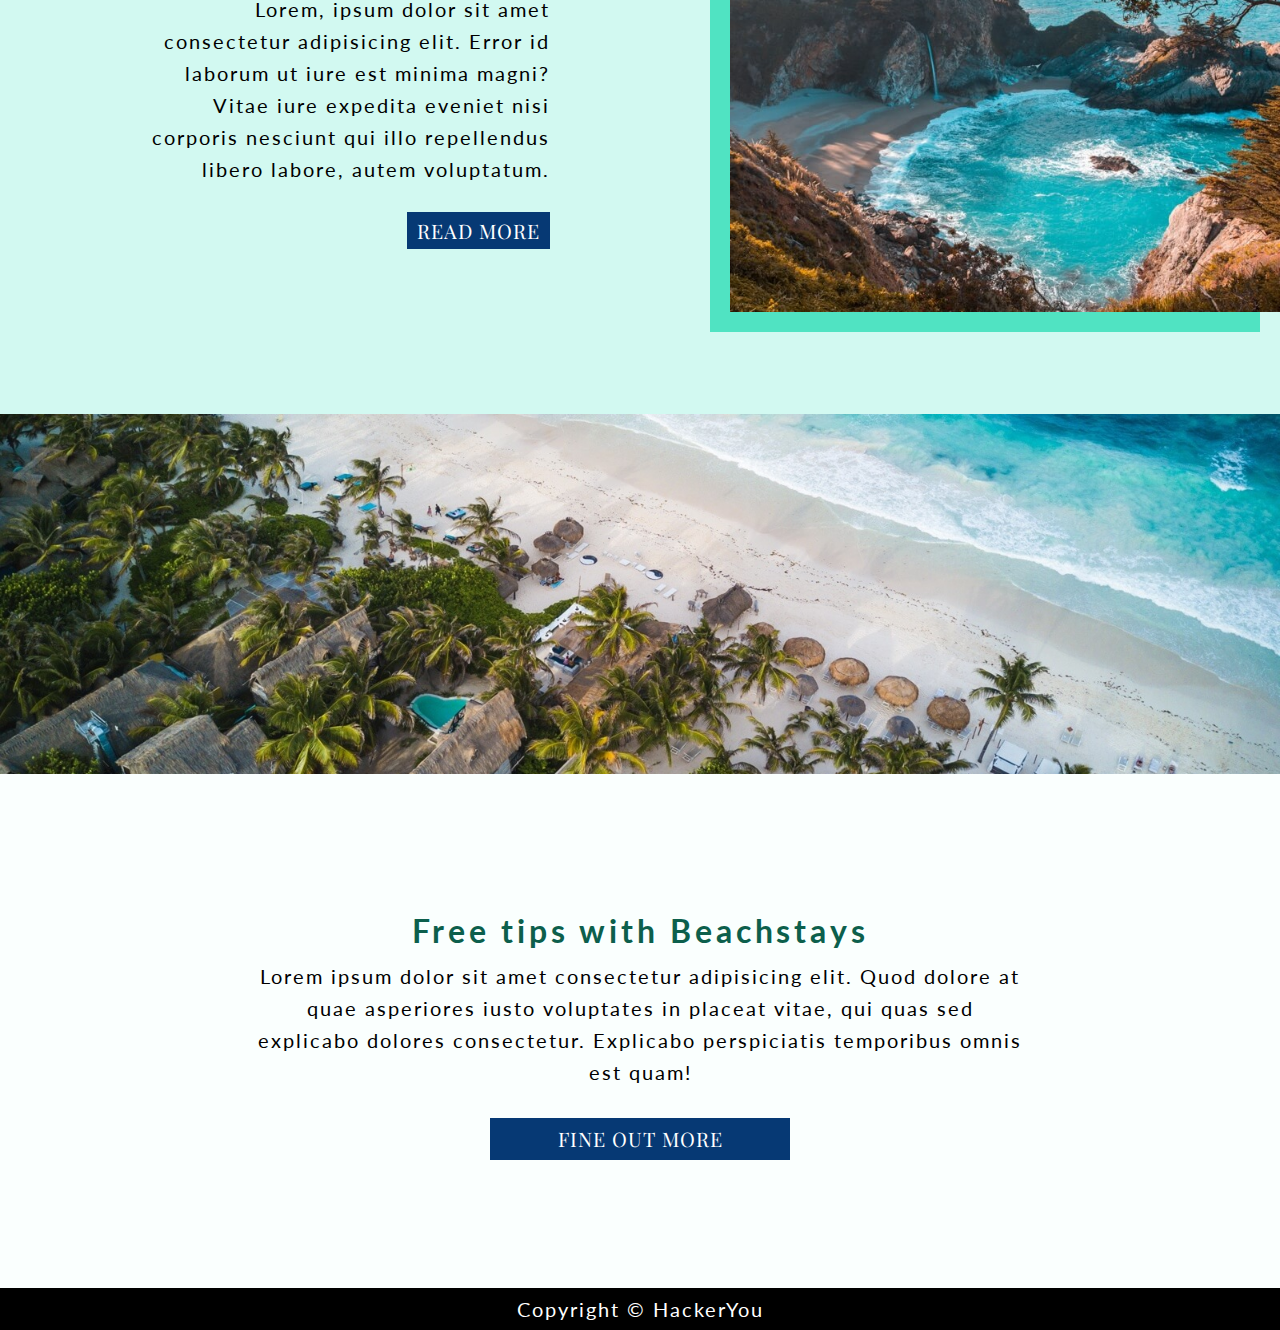
==== commit 7b5dc571: "worked on responcive for tablet on home aon blog pages" ====
--- a/index.html
+++ b/index.html
@@ -22,7 +22,7 @@
     <a class="skip button" href="#mainContent">Main Content</a>
    
     <!--homePage sectionOne home -------------------------------------------------------------->
-    <header id="home">
+    <header id="home" class="home">
 
         <div class="wrapper">
             <!--navbar-->
@@ -47,7 +47,7 @@
             <h1>Welcome to <span>Beachstay</span></h1>
             
             <!-- decrtive image -->
-            <div class="headerBox">
+            <div class="headerBox headerBoxIndex">
                 <img src="/assets/headerBox.jpg" alt="###">
             </div>
         </div>
@@ -155,11 +155,11 @@
             <!-- locationRight -->
             <div class="location locationAndPlanColumn" id="community">
                 <!-- imageRight -->
-                <div class="boxShadowRight">
+                <div class="boxShadowRight locationAndPlanImage">
                     <img src="/assets/leftImage.jpg" alt="View looking upwards at a coral, light blue, and white, house on a bright summers day with a palm tree in on the left side of the image.">
                 </div>
                 <!-- text for image -->
-                <div class="locationAndPlanType">
+                <div class="locationAndPlanType ">
                     <h2>New location</h2>
                     <p>Lorem, ipsum dolor sit amet consectetur adipisicing elit. Error id laborum ut iure est minima magni? Vitae iure expedita eveniet nisi corporis nesciunt qui illo repellendus libero labore, autem voluptatum.</p>
                     <a class="button" href="blog.html">read more</a>
@@ -169,7 +169,7 @@
             <!-- planLeft -->
             <div class="plan locationAndPlanColumn">
                 <!-- imageLeft -->
-                <div class="boxShadow">
+                <div class="boxShadow locationAndPlanImage">
                     <img src="/assets/rightImage.jpg" alt="Overview of beach surrounded in beautiful rock formations.">
                 </div>
                 <!-- text for image -->
--- a/styles.css
+++ b/styles.css
@@ -218,7 +218,7 @@
 }
 
 html {
-  font-size: 90%;
+  font-size: 125%;
 }
 
 .wrapper {
@@ -257,36 +257,37 @@
 h1 {
   font-family: "Lato", sans-serif;
   font-weight: 700;
-  font-size: 5.4rem;
-  line-height: 3.6rem;
-  letter-spacing: 0.6rem;
+  font-size: 4.35rem;
+  line-height: 2.9rem;
+  letter-spacing: 0.45rem;
   color: #ffffff;
 }
 
 h2 {
   font-family: "Lato", sans-serif;
   font-weight: 700;
-  font-size: 2.2rem;
-  line-height: 3.6rem;
-  letter-spacing: 0.2rem;
+  font-size: 1.6rem;
+  line-height: 2.9rem;
+  letter-spacing: 0.19rem;
   color: #0c5f4c;
   margin: 0;
 }
 
 p {
+  font-family: "Lato", sans-serif;
+  font-weight: "";
+  font-size: 1rem;
+  line-height: 1.6rem;
+  letter-spacing: 0.1rem;
   margin: 0 0 30px 0;
-  font-family: "Lato", sans-serif;
-  font-size: 1.25rem;
-  line-height: 2rem;
-  letter-spacing: 0.12rem;
 }
 
 nav a {
   font-family: "Lato", sans-serif;
-  font-size: 1.25rem;
   font-weight: 700;
-  line-height: 1.8rem;
-  letter-spacing: 0.06rem;
+  font-size: 1rem;
+  line-height: 1.45rem;
+  letter-spacing: 0.05rem;
   text-align: center;
 }
 
@@ -299,10 +300,16 @@
   font-weight: 900i;
 }
 
+.logo a:focus, .button:focus {
+  border: 2px dotted #ffffff;
+}
+
 .button {
-  font-size: 1.25rem;
-  line-height: 2rem;
-  letter-spacing: 0.06rem;
+  font-family: "Playfair Display", serif;
+  font-weight: "";
+  font-size: 1rem;
+  line-height: 1.6rem;
+  letter-spacing: 0.05rem;
   text-align: center;
   text-transform: uppercase;
   background: #063974;
@@ -318,6 +325,7 @@
   height: 100vh;
   position: relative;
   padding-top: 1px;
+  background-size: 900px;
 }
 
 header .wrapper {
@@ -328,7 +336,8 @@
 }
 
 header h1 {
-  margin-top: 30%;
+  position: relative;
+  top: 60%;
   z-index: 999;
 }
 
@@ -378,13 +387,13 @@
 .navBar .logo a {
   color: #50e3c2;
   text-transform: uppercase;
-  font-size: 2.16rem;
+  font-size: 1.7rem;
   -ms-flex-item-align: center;
   -ms-grid-row-align: center;
   align-self: center;
 }
 
-.navBar nav {
+nav {
   display: -webkit-box;
   display: -ms-flexbox;
   display: flex;
@@ -393,7 +402,7 @@
   flex-grow: 1;
 }
 
-.navBar nav ul {
+nav ul {
   display: -webkit-box;
   display: -ms-flexbox;
   display: flex;
@@ -402,18 +411,17 @@
   flex-grow: 1;
 }
 
-.navBar nav li {
+nav li {
   display: -webkit-box;
   display: -ms-flexbox;
   display: flex;
   -webkit-box-flex: 1;
   -ms-flex-positive: 1;
   flex-grow: 1;
-  display: inline-block;
   text-align: center;
 }
 
-.navBar nav li a {
+nav li a {
   display: -webkit-box;
   display: -ms-flexbox;
   display: flex;
@@ -514,37 +522,45 @@
 footer .wrapper p {
   color: #ffffff;
   margin: 0;
-}
-
-header#home {
+  font-size: 1rem;
+}
+
+header.home {
+  position: relative;
   background: url("../../assets/homeImage1.jpg");
   background-repeat: no-repeat;
-  background-size: cover;
-}
-
-header#home .wrapper {
+}
+
+header.home .wrapper {
   -webkit-box-orient: vertical;
   -webkit-box-direction: normal;
   -ms-flex-direction: column;
   flex-direction: column;
 }
 
-header#home h1 {
-  font-size: 3.8rem;
-  letter-spacing: 0.4rem;
-  line-height: 5.2rem;
+header.home h1 {
+  position: relative;
+  -ms-flex-item-align: center;
+  -ms-grid-row-align: center;
+  align-self: center;
+  font-family: "Lato", sans-serif;
+  font-weight: "";
+  font-size: 3.1rem;
+  line-height: 3.3rem;
+  letter-spacing: 0.33rem;
   text-transform: lowercase;
   color: #0c5f4c;
-  margin: 25% 0 0 30%;
-}
-
-header#home h1 span {
+}
+
+header.home h1 span {
   font-family: "Playfair Display", serif;
-  font-size: 6.9rem;
   font-weight: 900i;
+  font-size: 5.5rem;
+  line-height: "";
   letter-spacing: normal;
   text-transform: uppercase;
   color: #063974;
+  display: block;
 }
 
 .visitGuyana {
@@ -586,17 +602,25 @@
 
 .infoSection {
   background: #fafffe;
+  display: -webkit-box;
+  display: -ms-flexbox;
+  display: flex;
   -webkit-box-pack: justify;
   -ms-flex-pack: justify;
   justify-content: space-between;
   margin: 8% auto;
 }
 
-.infoSection .infoColumn {
+.infoSection .wrapper {
+  -ms-flex-wrap: wrap;
+  flex-wrap: wrap;
+}
+
+.infoSection .wrapper .infoColumn {
   width: 48%;
 }
 
-.infoSection .card {
+.infoSection .wrapper .card {
   display: -webkit-box;
   display: -ms-flexbox;
   display: flex;
@@ -605,11 +629,11 @@
   justify-content: space-between;
 }
 
-.infoSection .card .cardText {
+.infoSection .wrapper .card .cardText {
   width: 85%;
 }
 
-.infoSection .card .icon {
+.infoSection .wrapper .card .icon {
   display: -webkit-box;
   display: -ms-flexbox;
   display: flex;
@@ -627,6 +651,7 @@
   text-align: center;
   color: #ffffff;
   font-size: 1.5rem;
+  margin-top: 10px;
 }
 
 .locationAndPlan {
@@ -660,6 +685,7 @@
 }
 
 .locationAndPlan .location .locationAndPlanType {
+  margin-top: 40px;
   text-align: right;
   -ms-flex-item-align: end;
   align-self: flex-end;
@@ -714,70 +740,71 @@
   display: flex;
 }
 
-header#blogHome {
+header.blogHome {
   background: url("/assets/blogImage1.jpg");
   background-repeat: no-repeat;
-  background-size: cover;
-}
-
-header#blogHome .blogBox {
+}
+
+header.blogHome .blogBox {
   width: 55%;
-  top: 65%;
+  top: 40%;
 }
 
 .blogContent {
   display: -webkit-box;
   display: -ms-flexbox;
   display: flex;
+  -webkit-box-pack: justify;
+  -ms-flex-pack: justify;
+  justify-content: space-between;
   -webkit-box-orient: horizontal;
   -webkit-box-direction: normal;
   -ms-flex-direction: row;
   flex-direction: row;
+  background: #fafffe;
+}
+
+.blogSection {
+  width: 55%;
+}
+
+.blogSection .blogStoryText {
+  padding: 35% 40px 40px 40px;
+}
+
+.date {
+  color: #063974;
+}
+
+.date span {
+  font-weight: 700;
+  font-style: italic;
+}
+
+.blogSection.commentSection {
+  padding: 40px;
+  width: 100%;
+}
+
+.blogSection.commentSection h3 {
+  font-family: "Lato", sans-serif;
+  font-weight: 900;
+  font-size: 1.25rem;
+  line-height: "";
+  letter-spacing: "";
+}
+
+.blogSection.commentSection .post {
+  display: -webkit-box;
+  display: -ms-flexbox;
+  display: flex;
   -webkit-box-pack: justify;
   -ms-flex-pack: justify;
   justify-content: space-between;
-  background: #fafffe;
-}
-
-.blogSection {
-  width: 55%;
-}
-
-.blogSection .blogStoryText {
-  padding: 35% 40px 40px 40px;
-}
-
-.blogSection .blogStoryText .date {
-  color: #063974;
-}
-
-.blogSection .blogStoryText .date span {
-  font-weight: 700;
-  font-style: italic;
-}
-
-.blogSection.commentSection {
-  padding: 40px;
-  width: 100%;
-}
-
-.blogSection.commentSection h3 {
-  font-family: "Lato", sans-serif;
-  font-weight: 900;
-  font-size: 1.5rem;
-}
-
-.blogSection.commentSection .post {
-  display: -webkit-box;
-  display: -ms-flexbox;
-  display: flex;
   -webkit-box-orient: horizontal;
   -webkit-box-direction: normal;
   -ms-flex-direction: row;
   flex-direction: row;
-  -webkit-box-pack: justify;
-  -ms-flex-pack: justify;
-  justify-content: space-between;
 }
 
 .blogSection.commentSection .post .userProfileImage {
@@ -792,7 +819,7 @@
   color: #063974;
   font-weight: 700;
   margin: 0 0 2px 0;
-  line-height: 1rem;
+  line-height: .8rem;
 }
 
 aside {
@@ -801,7 +828,7 @@
   background: #ffffff;
   height: 550px;
   margin-top: 8%;
-  font-size: .9rem;
+  font-size: .75rem;
 }
 
 aside h4 {
@@ -810,8 +837,13 @@
 }
 
 aside p {
-  font-size: .9rem;
-  line-height: 1.4rem;
+  font-size: .75rem;
+  line-height: 1.15rem;
+}
+
+aside p a {
+  color: #2c2c2c;
+  display: block;
 }
 
 aside .sideBar ul {
@@ -827,10 +859,9 @@
   margin-right: 10px;
 }
 
-header#ContactHome {
+header.contactHome {
   background: url("/assets/contactImage1.jpg");
   background-repeat: no-repeat;
-  background-size: cover;
 }
 
 .contactArea {
@@ -845,7 +876,7 @@
 }
 
 .contactBox {
-  top: 70%;
+  top: 40%;
   width: 55%;
   background: #ffffff;
 }
@@ -870,21 +901,455 @@
   display: -webkit-box;
   display: -ms-flexbox;
   display: flex;
+  -webkit-box-pack: justify;
+  -ms-flex-pack: justify;
+  justify-content: space-between;
   -webkit-box-orient: horizontal;
   -webkit-box-direction: normal;
   -ms-flex-direction: row;
   flex-direction: row;
-  -webkit-box-pack: justify;
-  -ms-flex-pack: justify;
-  justify-content: space-between;
   width: 50%;
 }
 
 .socialMediaLinks a {
   color: #2c2c2c;
-  font-size: 1.5rem;
+  font-size: 1.25rem;
 }
 
 .socialMediaLinks a:hover {
   color: #50e3c2;
 }
+
+@media (max-width: 1095px) {
+  .wrapper {
+    width: 90%;
+  }
+  .boxShadow {
+    -webkit-box-shadow: -10px 10px #50e3c2;
+    box-shadow: -10px 10px #50e3c2;
+  }
+  .boxShadowRight {
+    -webkit-box-shadow: 10px 10px #50e3c2;
+    box-shadow: 10px 10px #50e3c2;
+  }
+  h1 {
+    font-family: "Lato", sans-serif;
+    font-weight: 700;
+    font-size: 4rem;
+    line-height: "";
+    letter-spacing: 0.3rem;
+  }
+  h2 {
+    margin-top: 8%;
+    letter-spacing: .05rem;
+    line-height: 1.6rem;
+  }
+  p {
+    font-family: "Lato", sans-serif;
+    font-weight: "";
+    font-size: 0.9rem;
+    line-height: 1.3rem;
+    letter-spacing: 0.1rem;
+    margin: 10px 0 30px 0;
+  }
+  .button {
+    font-family: "Playfair Display", serif;
+    font-weight: "";
+    font-size: 0.9rem;
+    line-height: "";
+    letter-spacing: "";
+    padding: 7px 12px;
+  }
+}
+
+@media (max-width: 700px) {
+  h2 {
+    margin: 8% 0 9% 0;
+    letter-spacing: .05rem;
+    line-height: 1.6rem;
+  }
+  .boxShadow {
+    -webkit-box-shadow: 0px 0px;
+    box-shadow: 0px 0px;
+  }
+  .boxShadowRight {
+    -webkit-box-shadow: 0px 0px;
+    box-shadow: 0px 0px;
+  }
+}
+
+@media (max-width: 1095px) {
+  header .wrapper h1 {
+    top: 10px;
+  }
+  .headerBox {
+    display: none;
+  }
+}
+
+@media (max-width: 700px) {
+  .navBar {
+    display: -webkit-box;
+    display: -ms-flexbox;
+    display: flex;
+    -webkit-box-orient: horizontal;
+    -webkit-box-direction: normal;
+    -ms-flex-direction: row;
+    flex-direction: row;
+    -ms-flex-wrap: wrap;
+    flex-wrap: wrap;
+    margin: 5px 0;
+    height: 65px;
+  }
+  .navBar .logo {
+    display: -webkit-box;
+    display: -ms-flexbox;
+    display: flex;
+    -webkit-box-flex: 1;
+    -ms-flex-positive: 1;
+    flex-grow: 1;
+  }
+  .navBar .logo a {
+    color: #50e3c2;
+    text-transform: uppercase;
+    font-size: 1.7rem;
+    -ms-flex-item-align: center;
+    -ms-grid-row-align: center;
+    align-self: center;
+  }
+  nav {
+    width: 100px;
+  }
+  nav ul {
+    border: 1px solid red;
+    -webkit-box-orient: vertical;
+    -webkit-box-direction: normal;
+    -ms-flex-direction: column;
+    flex-direction: column;
+  }
+  nav li {
+    border: 1px solid red;
+    width: 100px;
+  }
+  nav li a {
+    display: -webkit-box;
+    display: -ms-flexbox;
+    display: flex;
+    -webkit-box-flex: 1;
+    -ms-flex-positive: 1;
+    flex-grow: 1;
+    -ms-flex-pack: distribute;
+    justify-content: space-around;
+    -ms-flex-item-align: center;
+    align-self: center;
+  }
+}
+
+@media (max-width: 1095px) {
+  .visitGuyana .wrapper {
+    -webkit-box-orient: vertical;
+    -webkit-box-direction: reverse;
+    -ms-flex-direction: column-reverse;
+    flex-direction: column-reverse;
+    -webkit-box-pack: start;
+    -ms-flex-pack: start;
+    justify-content: flex-start;
+    -webkit-box-align: center;
+    -ms-flex-align: center;
+    align-items: center;
+    -ms-flex-wrap: wrap;
+    flex-wrap: wrap;
+  }
+  .visitGuyana .wrapper .visitGuyanaText {
+    margin-top: 5%;
+    text-align: center;
+    width: 100%;
+  }
+  .visitGuyana .wrapper .visitGuyanaImage {
+    width: 80%;
+  }
+  .infoSection .wrapper .infoColumn {
+    width: 100%;
+  }
+  .infoSection .wrapper .card {
+    display: -webkit-box;
+    display: -ms-flexbox;
+    display: flex;
+    -webkit-box-pack: justify;
+    -ms-flex-pack: justify;
+    justify-content: space-between;
+  }
+  .infoSection .wrapper .card .cardText {
+    width: 90%;
+  }
+  .infoSection .wrapper .card .icon {
+    margin-top: 55px;
+  }
+  .locationAndPlan {
+    display: -webkit-box;
+    display: -ms-flexbox;
+    display: flex;
+    -webkit-box-orient: horizontal;
+    -webkit-box-direction: normal;
+    -ms-flex-direction: row;
+    flex-direction: row;
+    -ms-flex-wrap: wrap;
+    flex-wrap: wrap;
+    padding: 8% 0 4% 0;
+  }
+  .locationAndPlan .locationAndPlanColumn {
+    width: 100%;
+  }
+  .locationAndPlan .locationAndPlanImage {
+    margin: 0 auto;
+    width: 80%;
+  }
+  .locationAndPlan .location {
+    display: -webkit-box;
+    display: -ms-flexbox;
+    display: flex;
+  }
+  .locationAndPlan .location .locationAndPlanType {
+    margin-top: 40px;
+    text-align: center;
+    -ms-flex-item-align: center;
+    -ms-grid-row-align: center;
+    align-self: center;
+  }
+  .locationAndPlan .plan {
+    display: -webkit-box;
+    display: -ms-flexbox;
+    display: flex;
+    -webkit-box-orient: vertical;
+    -webkit-box-direction: normal;
+    -ms-flex-direction: column;
+    flex-direction: column;
+    margin-top: 60px;
+  }
+  .locationAndPlan .plan .locationAndPlanType {
+    text-align: center;
+    -ms-flex-item-align: center;
+    -ms-grid-row-align: center;
+    align-self: center;
+    margin-top: 40px;
+  }
+  .freeTripSection .wrapper {
+    -webkit-box-orient: vertical;
+    -webkit-box-direction: normal;
+    -ms-flex-direction: column;
+    flex-direction: column;
+    text-align: center;
+  }
+}
+
+@media (max-width: 700px) {
+  header {
+    height: 100vh;
+    position: relative;
+    padding-top: 1px;
+    background-size: 900px;
+  }
+  header .wrapper {
+    -webkit-box-orient: horizontal;
+    -webkit-box-direction: normal;
+    -ms-flex-direction: row;
+    flex-direction: row;
+  }
+  header h1 {
+    position: relative;
+    top: 60%;
+    z-index: 999;
+  }
+  .infoSection .wrapper .infoColumn {
+    width: 100%;
+  }
+  .infoSection .wrapper .card {
+    display: -webkit-box;
+    display: -ms-flexbox;
+    display: flex;
+    -webkit-box-orient: vertical;
+    -webkit-box-direction: normal;
+    -ms-flex-direction: column;
+    flex-direction: column;
+    -ms-flex-wrap: wrap;
+    flex-wrap: wrap;
+  }
+  .infoSection .wrapper .card .cardText {
+    -ms-flex-item-align: center;
+    -ms-grid-row-align: center;
+    align-self: center;
+    text-align: center;
+    width: 100%;
+  }
+  .infoSection .wrapper .card .icon {
+    margin-top: 55px;
+    -ms-flex-item-align: center;
+    -ms-grid-row-align: center;
+    align-self: center;
+  }
+  .locationAndPlan {
+    display: -webkit-box;
+    display: -ms-flexbox;
+    display: flex;
+    -webkit-box-orient: horizontal;
+    -webkit-box-direction: normal;
+    -ms-flex-direction: row;
+    flex-direction: row;
+    -ms-flex-wrap: wrap;
+    flex-wrap: wrap;
+    padding: 8% 0 4% 0;
+  }
+  .locationAndPlan .locationAndPlanColumn {
+    width: 100%;
+  }
+  .locationAndPlan .locationAndPlanImage {
+    margin: 0 auto;
+    width: 80%;
+  }
+  .locationAndPlan .location {
+    display: -webkit-box;
+    display: -ms-flexbox;
+    display: flex;
+  }
+  .locationAndPlan .location .locationAndPlanType {
+    margin-top: 40px;
+    text-align: center;
+    -ms-flex-item-align: center;
+    -ms-grid-row-align: center;
+    align-self: center;
+  }
+  .locationAndPlan .plan {
+    display: -webkit-box;
+    display: -ms-flexbox;
+    display: flex;
+    -webkit-box-orient: vertical;
+    -webkit-box-direction: normal;
+    -ms-flex-direction: column;
+    flex-direction: column;
+    margin-top: 60px;
+  }
+  .locationAndPlan .plan .locationAndPlanType {
+    text-align: center;
+    -ms-flex-item-align: center;
+    -ms-grid-row-align: center;
+    align-self: center;
+    margin-top: 40px;
+  }
+  .freeTripSection .wrapper {
+    -webkit-box-orient: vertical;
+    -webkit-box-direction: normal;
+    -ms-flex-direction: column;
+    flex-direction: column;
+    text-align: center;
+  }
+}
+
+@media (max-width: 400px) {
+  .houseGallary {
+    padding: 8% 0;
+    background: #d2f9f1;
+  }
+  .houseGallary .wrapper {
+    -webkit-box-orient: horizontal;
+    -webkit-box-direction: normal;
+    -ms-flex-direction: row;
+    flex-direction: row;
+    -ms-flex-wrap: wrap;
+    flex-wrap: wrap;
+  }
+  .houseGallary .wrapper .gallaryImage {
+    margin: 10px auto;
+    width: 90%;
+  }
+}
+
+@media (max-width: 1095px) {
+  .blogContent {
+    display: -webkit-box;
+    display: -ms-flexbox;
+    display: flex;
+    -ms-flex-wrap: wrap;
+    flex-wrap: wrap;
+  }
+  .blogSection {
+    width: 100%;
+  }
+  .blogSection .blogStoryText {
+    padding: 0 40px;
+  }
+  .date {
+    color: #063974;
+  }
+  .date span {
+    font-weight: 700;
+    font-style: italic;
+  }
+  .blogSection.commentSection {
+    padding: 40px;
+    width: 100%;
+  }
+  .blogSection.commentSection h3 {
+    font-family: "Lato", sans-serif;
+    font-weight: 900;
+    font-size: 1.25rem;
+    line-height: "";
+    letter-spacing: "";
+  }
+  .blogSection.commentSection .post {
+    display: -webkit-box;
+    display: -ms-flexbox;
+    display: flex;
+    -webkit-box-orient: horizontal;
+    -webkit-box-direction: normal;
+    -ms-flex-direction: row;
+    flex-direction: row;
+    -ms-flex-wrap: wrap;
+    flex-wrap: wrap;
+    margin: 30px 0;
+    border-bottom: 2px solid #50e3c2;
+  }
+  .blogSection.commentSection .post .userProfileImage {
+    width: 15%;
+    -webkit-box-shadow: 3px 3px #50e3c2;
+    box-shadow: 3px 3px #50e3c2;
+  }
+  .blogSection.commentSection .post .postText {
+    margin-top: 20px;
+    width: 100%;
+  }
+  .blogSection.commentSection .post .postText .dateAndByUser {
+    color: #063974;
+    font-weight: 700;
+    margin: 0 0 2px 0;
+    line-height: 1rem;
+  }
+  aside {
+    width: 100%;
+    padding: 40px;
+    height: 300px;
+    margin-top: 10px;
+  }
+  aside .sideBar {
+    display: -webkit-box;
+    display: -ms-flexbox;
+    display: flex;
+    -ms-flex-wrap: wrap;
+    flex-wrap: wrap;
+    -webkit-box-orient: horizontal;
+    -webkit-box-direction: reverse;
+    -ms-flex-direction: row-reverse;
+    flex-direction: row-reverse;
+  }
+  aside .sideBar .sideBarImage {
+    display: none;
+  }
+  aside .sideBar .sideBarText {
+    -webkit-box-flex: 1;
+    -ms-flex-positive: 1;
+    flex-grow: 1;
+  }
+  .boxShadowRight {
+    -webkit-box-shadow: 0px 0px;
+    box-shadow: 0px 0px;
+  }
+}
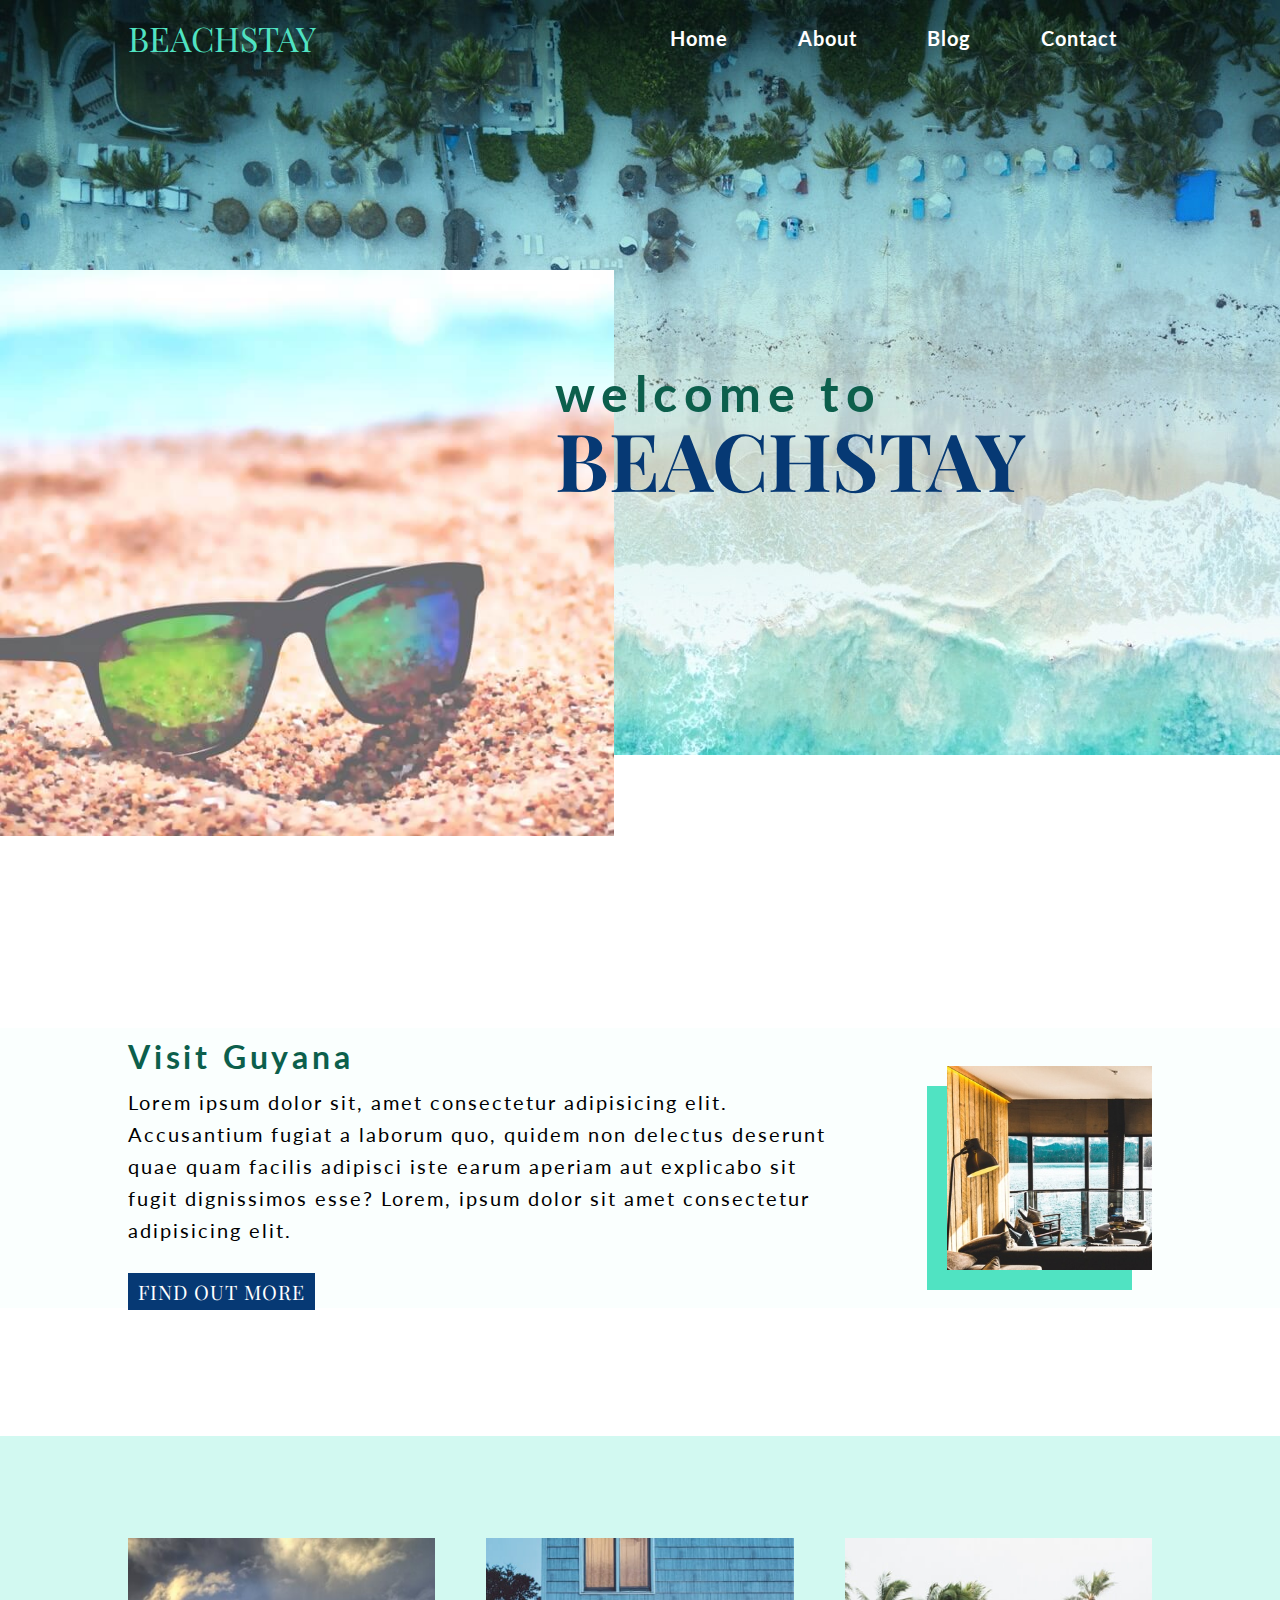
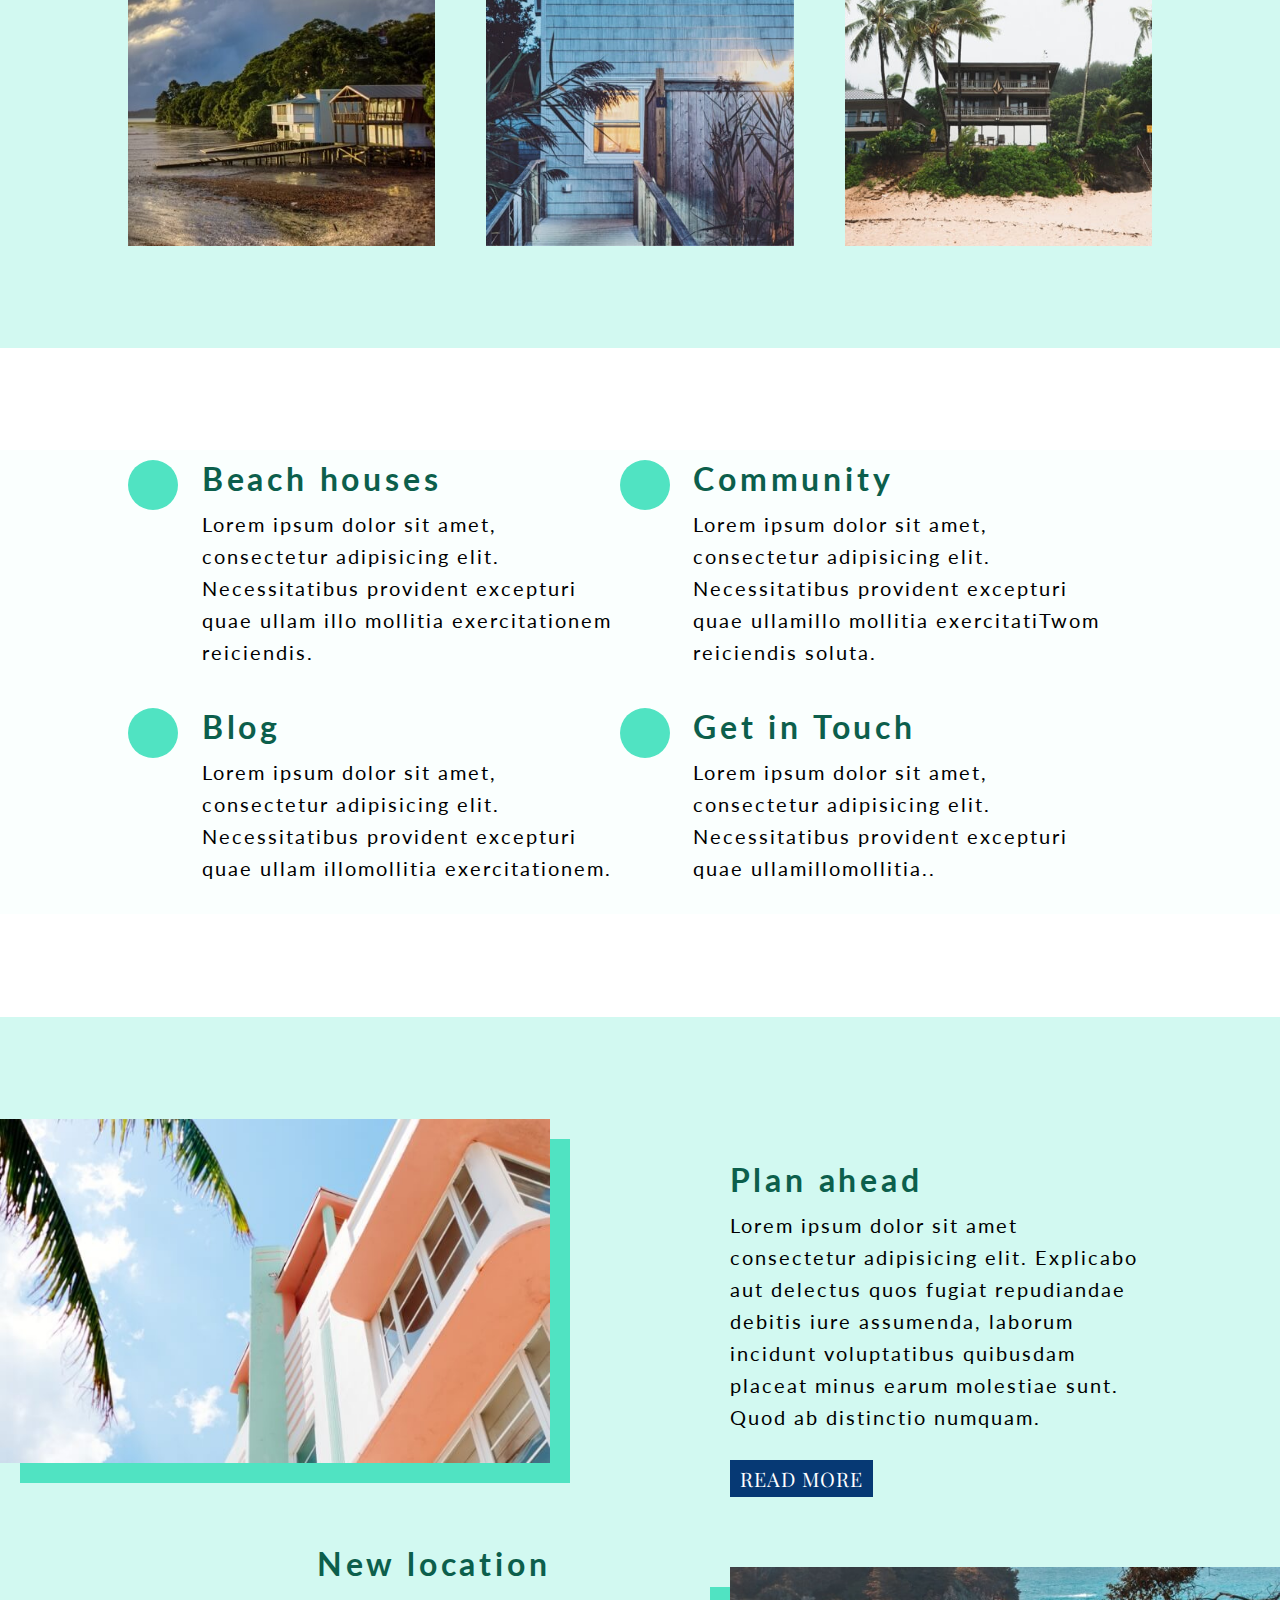
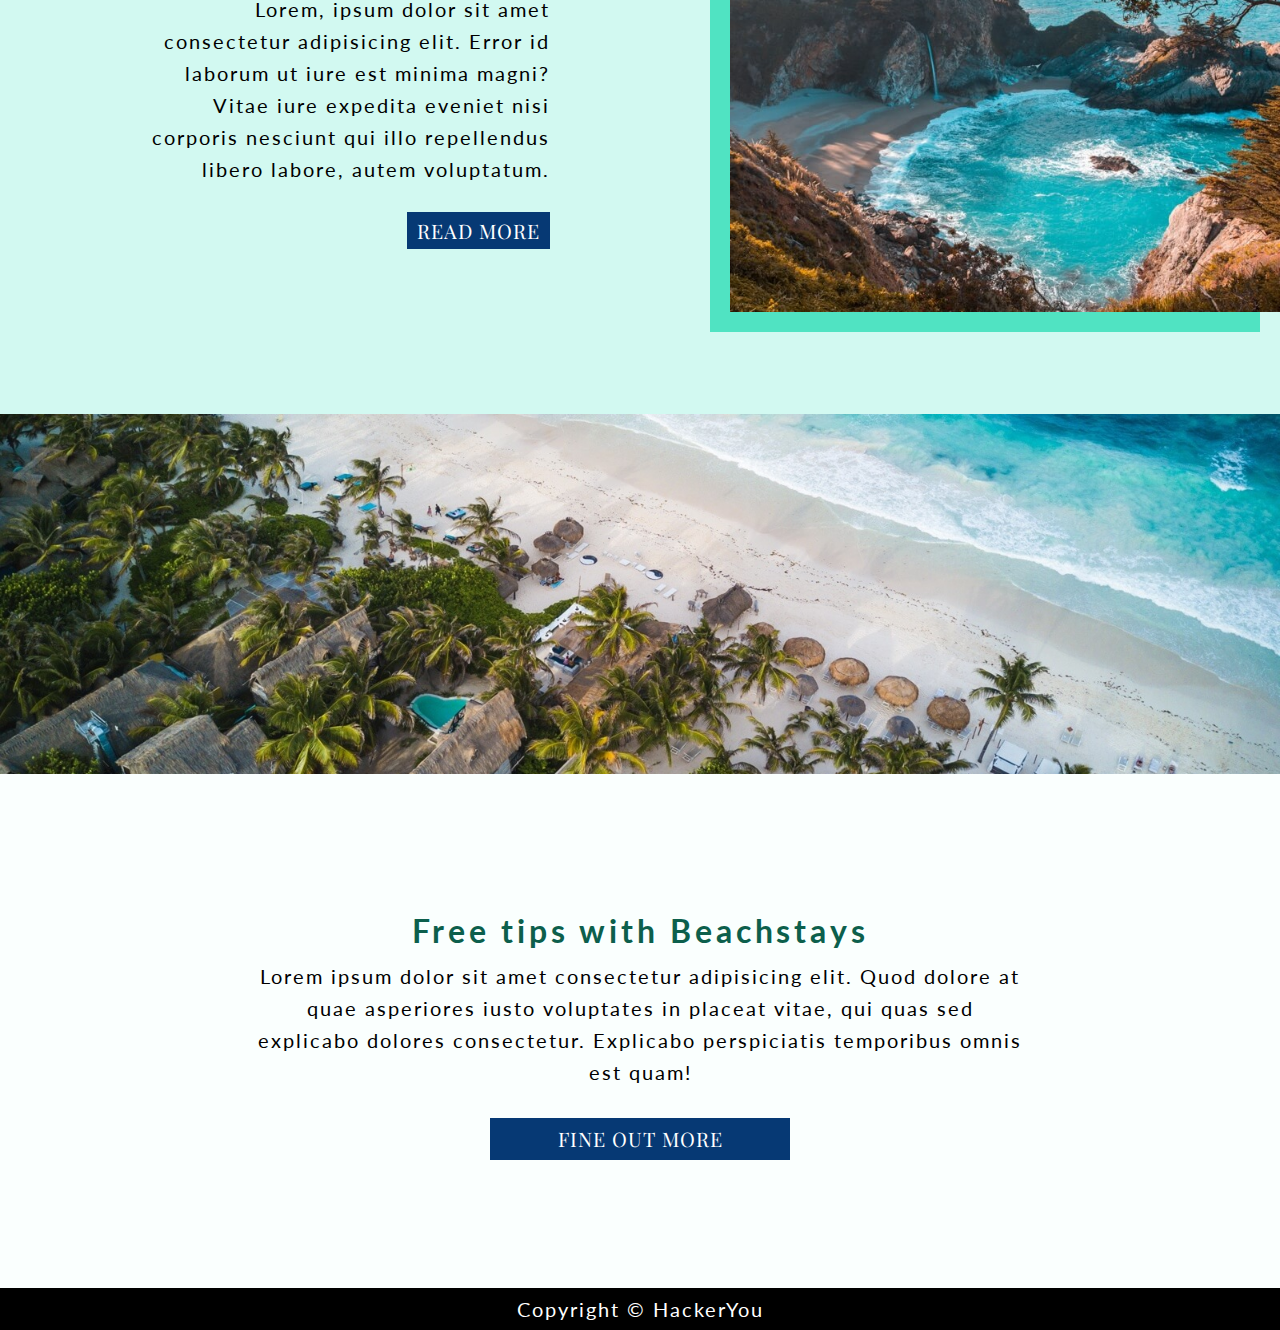
==== commit 9872eb94: "progress on responsive" ====
--- a/index.html
+++ b/index.html
@@ -32,8 +32,12 @@
                     <a href="index.html">Beachstay</a>
                 </div>
 
+                <!-- hamburger menu -->
+                <input class="hamburgerMenu" type="checkbox" id="toggleMenu">
+                <label class="toggle" for="toggleMenu"><i class="fas fa-bars"></i></label>
+
                 <!--siteNav-->
-                <nav class="siteNav">
+                <nav>
                     <ul>
                         <li><a href="#home">Home</a></li>
                         <li><a href="#mainContent">About</a></li>
@@ -41,6 +45,7 @@
                         <li><a href="contact.html">Contact</a></li>
                     </ul>
                 </nav>
+
             </div>
 
             <!-- main title -->
--- a/styles.css
+++ b/styles.css
@@ -257,7 +257,7 @@
 h1 {
   font-family: "Lato", sans-serif;
   font-weight: 700;
-  font-size: 4.35rem;
+  font-size: 3rem;
   line-height: 2.9rem;
   letter-spacing: 0.45rem;
   color: #ffffff;
@@ -337,7 +337,7 @@
 
 header h1 {
   position: relative;
-  top: 60%;
+  top: 140px;
   z-index: 999;
 }
 
@@ -432,6 +432,14 @@
   justify-content: space-around;
   -ms-flex-item-align: center;
   align-self: center;
+}
+
+.hamburgerMenu {
+  display: none;
+}
+
+.toggle {
+  display: none;
 }
 
 form {
@@ -543,9 +551,11 @@
   -ms-flex-item-align: center;
   -ms-grid-row-align: center;
   align-self: center;
+  top: 250px;
+  left: 150px;
   font-family: "Lato", sans-serif;
   font-weight: "";
-  font-size: 3.1rem;
+  font-size: 2.5rem;
   line-height: 3.3rem;
   letter-spacing: 0.33rem;
   text-transform: lowercase;
@@ -555,7 +565,7 @@
 header.home h1 span {
   font-family: "Playfair Display", serif;
   font-weight: 900i;
-  font-size: 5.5rem;
+  font-size: 4rem;
   line-height: "";
   letter-spacing: normal;
   text-transform: uppercase;
@@ -978,17 +988,10 @@
   }
 }
 
-@media (max-width: 1095px) {
-  header .wrapper h1 {
-    top: 10px;
-  }
-  .headerBox {
-    display: none;
-  }
-}
-
 @media (max-width: 700px) {
   .navBar {
+    border: 1px solid blue;
+    position: relative;
     display: -webkit-box;
     display: -ms-flexbox;
     display: flex;
@@ -998,16 +1001,12 @@
     flex-direction: row;
     -ms-flex-wrap: wrap;
     flex-wrap: wrap;
-    margin: 5px 0;
+    margin: 5px auto;
     height: 65px;
+    z-index: 9999;
   }
   .navBar .logo {
-    display: -webkit-box;
-    display: -ms-flexbox;
-    display: flex;
-    -webkit-box-flex: 1;
-    -ms-flex-positive: 1;
-    flex-grow: 1;
+    border: 1px solid orange;
   }
   .navBar .logo a {
     color: #50e3c2;
@@ -1018,7 +1017,10 @@
     align-self: center;
   }
   nav {
-    width: 100px;
+    display: none;
+    position: absolute;
+    top: 100%;
+    right: 0;
   }
   nav ul {
     border: 1px solid red;
@@ -1026,10 +1028,11 @@
     -webkit-box-direction: normal;
     -ms-flex-direction: column;
     flex-direction: column;
+    padding: 0;
+    margin: 0;
   }
   nav li {
     border: 1px solid red;
-    width: 100px;
   }
   nav li a {
     display: -webkit-box;
@@ -1043,9 +1046,80 @@
     -ms-flex-item-align: center;
     align-self: center;
   }
+  .toggle {
+    display: block;
+    color: #fff;
+    font-size: 1.5rem;
+  }
+  .hamburgerMenu:checked ~ nav {
+    display: block;
+  }
+}
+
+@media (max-width: 700px) {
+  form {
+    padding: 7%;
+    display: -ms-grid;
+    display: grid;
+    -ms-grid-columns: 1fr;
+    grid-template-columns: 1fr;
+    -ms-grid-rows: 1fr 1fr 4fr 1fr;
+    grid-template-rows: 1fr 1fr 4fr 1fr;
+    grid-gap: 20px 0;
+  }
+  .formItemOne {
+    -ms-grid-column: 1;
+    -ms-grid-column-span: 1;
+    grid-column: 1 / 2;
+  }
+  .formItemTwo {
+    -ms-grid-column: 1;
+    -ms-grid-column-span: 1;
+    grid-column: 1/ 2;
+  }
+  .formItemThree {
+    -ms-grid-column: 1;
+    -ms-grid-column-span: 2;
+    grid-column: 1/ 3;
+  }
+  .formItemThree textarea {
+    padding: 10px;
+    border: 1px solid #50e3c2;
+    width: 100%;
+    height: 100%;
+  }
+  .formItemFour {
+    -ms-grid-column: 1;
+    -ms-grid-column-span: 2;
+    grid-column: 1 / 3;
+    color: #ffffff;
+  }
+  .formItemOne input[type="text"] {
+    border: none;
+    border-bottom: 1px solid #50e3c2;
+    width: 100%;
+    height: 100%;
+    padding-left: 10px;
+  }
+  .formItemTwo input[type="email"] {
+    border: none;
+    border-bottom: 1px solid #50e3c2;
+    width: 100%;
+    height: 100%;
+    padding-left: 10px;
+  }
+}
+
+@media (max-width: 700px) {
+  footer .wrapper p {
+    font-size: .7rem;
+  }
 }
 
 @media (max-width: 1095px) {
+  .headerBoxIndex {
+    display: none;
+  }
   .visitGuyana .wrapper {
     -webkit-box-orient: vertical;
     -webkit-box-direction: reverse;
@@ -1264,6 +1338,9 @@
 }
 
 @media (max-width: 1095px) {
+  .blogBox {
+    display: none;
+  }
   .blogContent {
     display: -webkit-box;
     display: -ms-flexbox;
@@ -1327,7 +1404,7 @@
     width: 100%;
     padding: 40px;
     height: 300px;
-    margin-top: 10px;
+    margin: 10px 0 50px 0;
   }
   aside .sideBar {
     display: -webkit-box;
@@ -1353,3 +1430,38 @@
     box-shadow: 0px 0px;
   }
 }
+
+@media (max-width: 1095px) {
+  .contactArea .wrapper {
+    display: -webkit-box;
+    display: -ms-flexbox;
+    display: flex;
+    -webkit-box-orient: horizontal;
+    -webkit-box-direction: normal;
+    -ms-flex-direction: row;
+    flex-direction: row;
+    -ms-flex-wrap: wrap;
+    flex-wrap: wrap;
+    border: 1px solid red;
+  }
+  .contactBox {
+    width: 100%;
+    border: 1px solid red;
+  }
+  .contactInformation {
+    text-align: center;
+    width: 100%;
+    margin: 8% 0;
+  }
+  .contactInformation .pEmail {
+    margin: 20px 0;
+    font-weight: 700;
+  }
+  .contactInformation div p {
+    margin: 5px 0;
+  }
+  .socialMediaLinks {
+    width: 100%;
+    border: 1px SOLID red;
+  }
+}
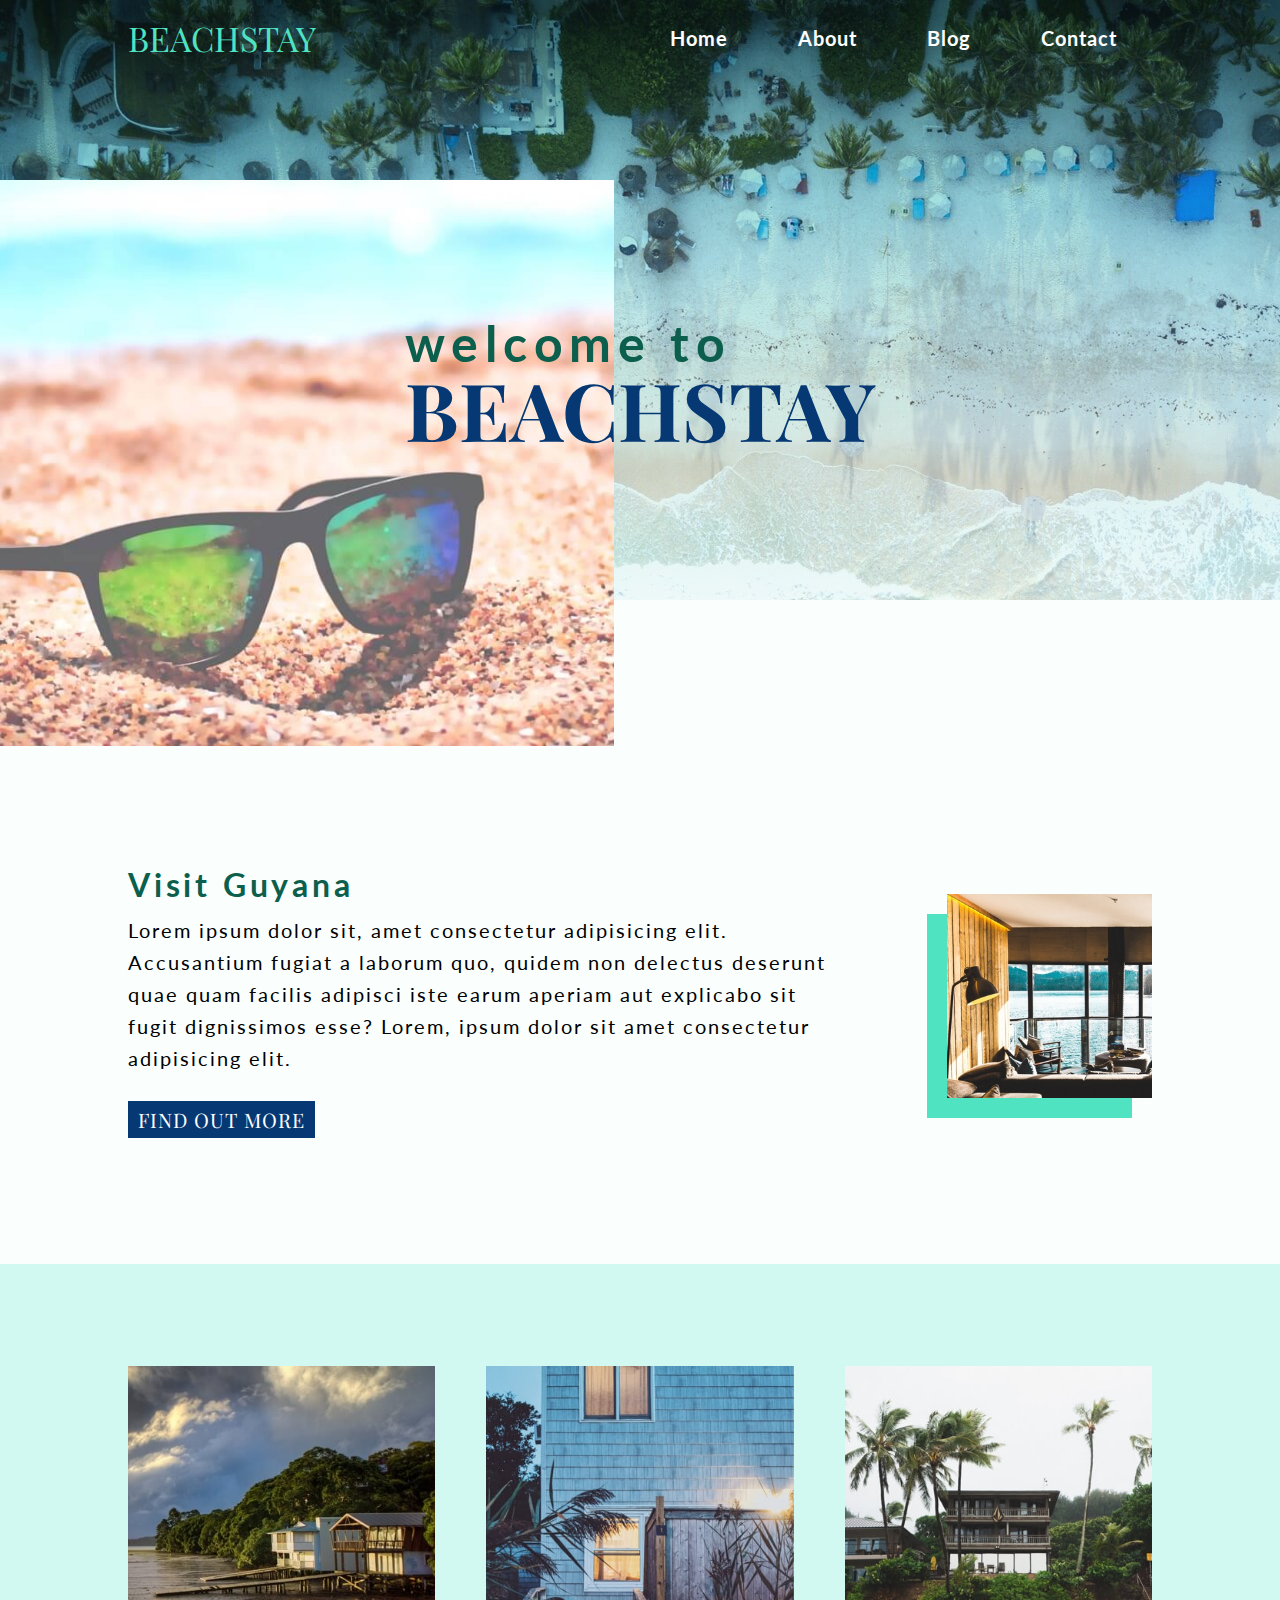
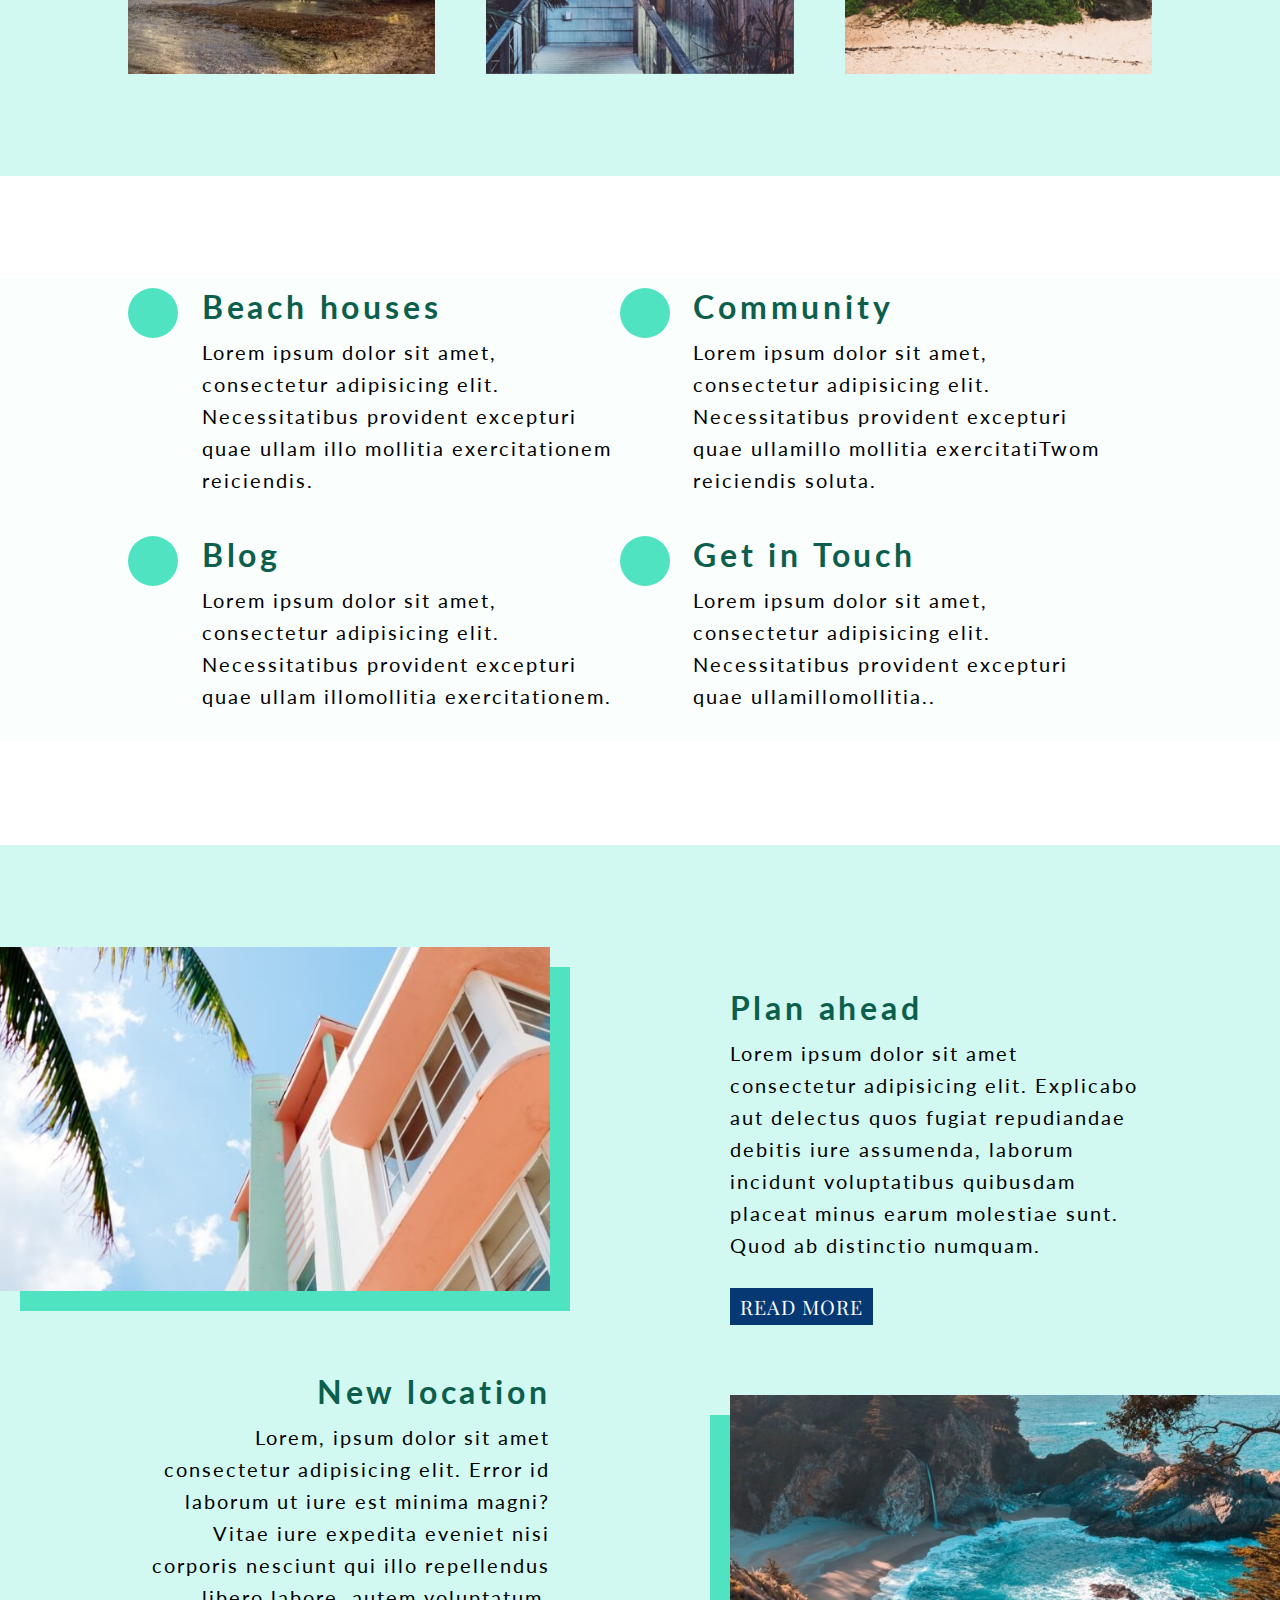
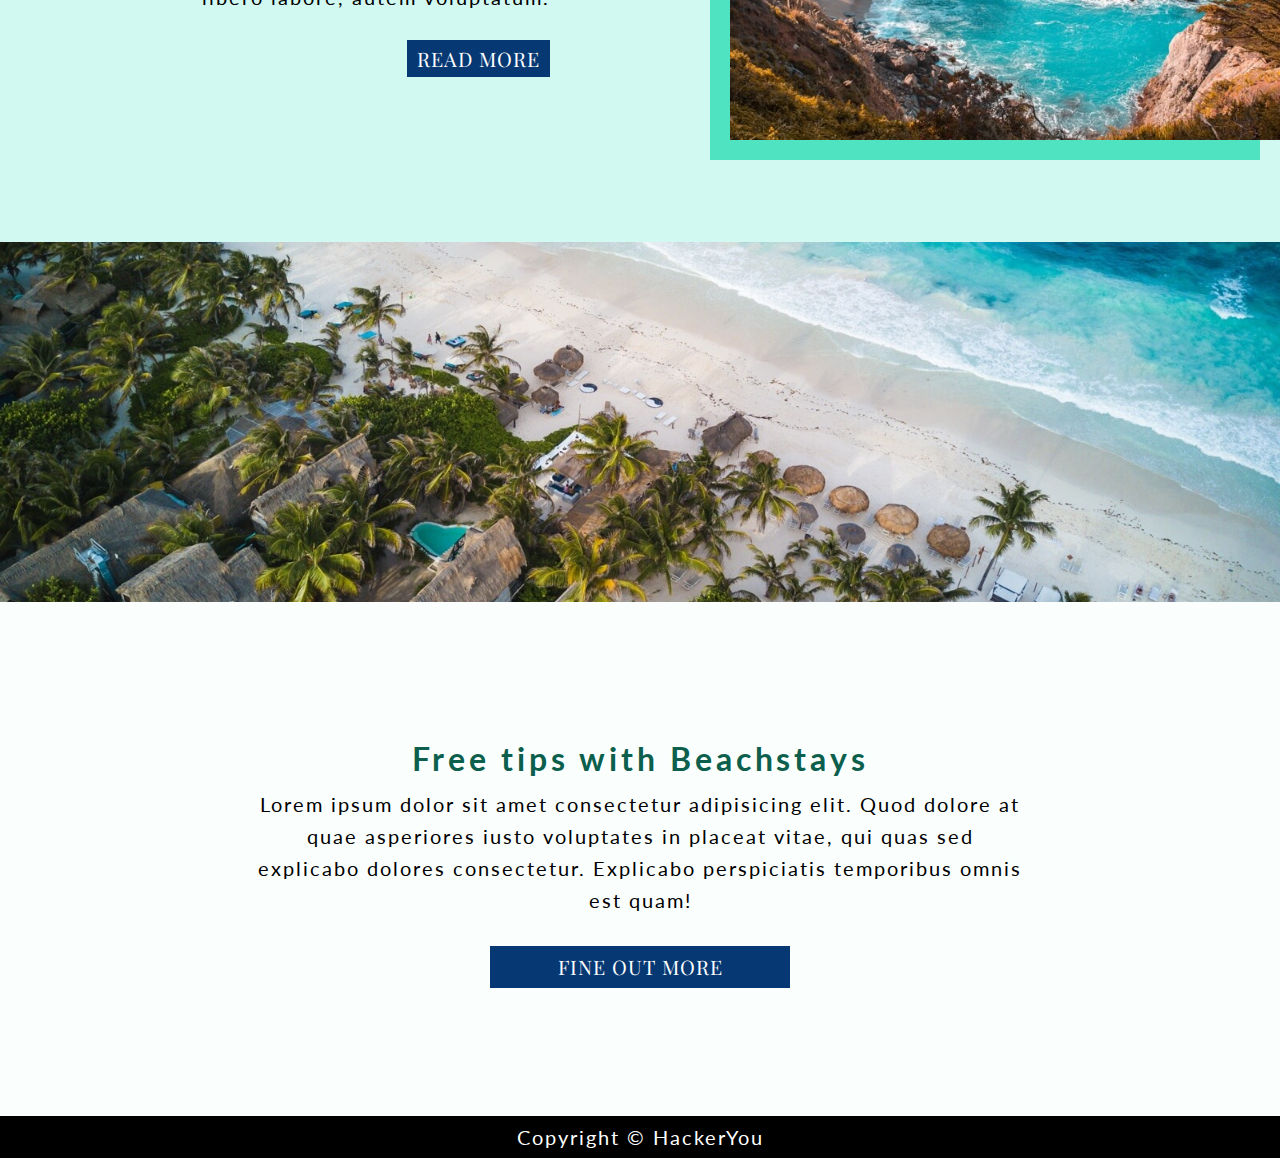
==== commit 86476e0a: "fixed image links" ====
--- a/index.html
+++ b/index.html
@@ -53,7 +53,7 @@
             
             <!-- decrtive image -->
             <div class="headerBox headerBoxIndex">
-                <img src="/assets/headerBox.jpg" alt="###">
+                <img src="assets/headerBox.jpg" alt="sunglasses on sand">
             </div>
         </div>
     </header>  
@@ -73,7 +73,7 @@
 
                 <!-- visitGuyanaImage -->
                 <div class="visitGuyanaImage boxShadow">
-                    <img src="/assets/smallBox.jpg" alt="View looking out of the living room of a beach house at the beautful blue lake and mountain landscape. The living room relaxing and open with the sun streaming in the bay window.">
+                    <img src="assets/smallBox.jpg" alt="View looking out of the living room of a beach house at the beautful blue lake and mountain landscape. The living room relaxing and open with the sun streaming in the bay window.">
                 </div>
          </div>
         </section>
@@ -84,19 +84,19 @@
                 <!-- imageOne -->
                 <div class="gallaryImage">
                     <!-- add alt text -->
-                    <img src="/assets/galleryImage1.jpg" alt="Outer view of a beach house on a beach with a beautiful lush forest in its surroundings.">
+                    <img src="assets/galleryImage1.jpg" alt="Outer view of a beach house on a beach with a beautiful lush forest in its surroundings.">
                 </div>
 
                 <!-- imageTwo -->
                 <div class="gallaryImage">
                     <!-- add alt text -->
-                    <img src="/assets/galleryImage2.jpg" alt="View of the walkway leading up to the side of a beach house at dawn with beautiful plants lining the path.">
+                    <img src="assets/galleryImage2.jpg" alt="View of the walkway leading up to the side of a beach house at dawn with beautiful plants lining the path.">
                 </div>
 
                 <!-- imageThree -->
                 <div class="gallaryImage">
                     <!-- add alt text -->
-                    <img src="/assets/galleryImage3.jpg" alt="View of beach house from the beach with gorgeous palm trees in its surroundings.">
+                    <img src="assets/galleryImage3.jpg" alt="View of beach house from the beach with gorgeous palm trees in its surroundings.">
                 </div><!-- image ends -->
             </div>
         </section>
@@ -161,7 +161,7 @@
             <div class="location locationAndPlanColumn" id="community">
                 <!-- imageRight -->
                 <div class="boxShadowRight locationAndPlanImage">
-                    <img src="/assets/leftImage.jpg" alt="View looking upwards at a coral, light blue, and white, house on a bright summers day with a palm tree in on the left side of the image.">
+                    <img src="assets/leftImage.jpg" alt="View looking upwards at a coral, light blue, and white, house on a bright summers day with a palm tree in on the left side of the image.">
                 </div>
                 <!-- text for image -->
                 <div class="locationAndPlanType ">
@@ -175,7 +175,7 @@
             <div class="plan locationAndPlanColumn">
                 <!-- imageLeft -->
                 <div class="boxShadow locationAndPlanImage">
-                    <img src="/assets/rightImage.jpg" alt="Overview of beach surrounded in beautiful rock formations.">
+                    <img src="assets/rightImage.jpg" alt="Overview of beach surrounded in beautiful rock formations.">
                 </div>
                 <!-- text for image -->
                 <div class="locationAndPlanType">
--- a/styles.css
+++ b/styles.css
@@ -337,7 +337,7 @@
 
 header h1 {
   position: relative;
-  top: 140px;
+  top: 60px;
   z-index: 999;
 }
 
@@ -453,7 +453,6 @@
   grid-gap: 20px 40px;
 }
 
-/* visuallyHidden is code we used in class to hide the lable */
 .visuallyHidden:not(:focus):not(:active) {
   position: absolute;
   width: 1px;
@@ -535,8 +534,9 @@
 
 header.home {
   position: relative;
-  background: url("../../assets/homeImage1.jpg");
+  background: url("assets/homeImage1.jpg");
   background-repeat: no-repeat;
+  height: 600px;
 }
 
 header.home .wrapper {
@@ -551,8 +551,7 @@
   -ms-flex-item-align: center;
   -ms-grid-row-align: center;
   align-self: center;
-  top: 250px;
-  left: 150px;
+  top: 200px;
   font-family: "Lato", sans-serif;
   font-weight: "";
   font-size: 2.5rem;
@@ -578,7 +577,7 @@
 }
 
 .visitGuyana .wrapper {
-  margin: 10% auto;
+  padding: 20% 0 10% 0;
   -webkit-box-pack: justify;
   -ms-flex-pack: justify;
   justify-content: space-between;
@@ -716,7 +715,7 @@
 }
 
 .bannerSection {
-  background: url("/assets/bannerImage.jpg");
+  background: url("assets/bannerImage.jpg");
   background-size: cover;
   height: 40vh;
 }
@@ -751,8 +750,9 @@
 }
 
 header.blogHome {
-  background: url("/assets/blogImage1.jpg");
+  background: url("assets/blogImage1.jpg");
   background-repeat: no-repeat;
+  height: 600px;
 }
 
 header.blogHome .blogBox {
@@ -804,7 +804,7 @@
   letter-spacing: "";
 }
 
-.blogSection.commentSection .post {
+.post {
   display: -webkit-box;
   display: -ms-flexbox;
   display: flex;
@@ -817,15 +817,15 @@
   flex-direction: row;
 }
 
-.blogSection.commentSection .post .userProfileImage {
+.post .userProfileImage {
   width: 10%;
 }
 
-.blogSection.commentSection .post .postText {
+.post .postText {
   width: 85%;
 }
 
-.blogSection.commentSection .post .postText .dateAndByUser {
+.post .postText .dateAndByUser {
   color: #063974;
   font-weight: 700;
   margin: 0 0 2px 0;
@@ -870,8 +870,9 @@
 }
 
 header.contactHome {
-  background: url("/assets/contactImage1.jpg");
+  background: url("assets/contactImage1.jpg");
   background-repeat: no-repeat;
+  height: 600px;
 }
 
 .contactArea {
@@ -886,7 +887,7 @@
 }
 
 .contactBox {
-  top: 40%;
+  top: 35%;
   width: 55%;
   background: #ffffff;
 }
@@ -934,14 +935,6 @@
   .wrapper {
     width: 90%;
   }
-  .boxShadow {
-    -webkit-box-shadow: -10px 10px #50e3c2;
-    box-shadow: -10px 10px #50e3c2;
-  }
-  .boxShadowRight {
-    -webkit-box-shadow: 10px 10px #50e3c2;
-    box-shadow: 10px 10px #50e3c2;
-  }
   h1 {
     font-family: "Lato", sans-serif;
     font-weight: 700;
@@ -970,6 +963,14 @@
     letter-spacing: "";
     padding: 7px 12px;
   }
+  .boxShadow {
+    -webkit-box-shadow: -10px 10px #50e3c2;
+    box-shadow: -10px 10px #50e3c2;
+  }
+  .boxShadowRight {
+    -webkit-box-shadow: 10px 10px #50e3c2;
+    box-shadow: 10px 10px #50e3c2;
+  }
 }
 
 @media (max-width: 700px) {
@@ -988,9 +989,18 @@
   }
 }
 
+@media (max-width: 1095px) {
+  header .wrapper h1 {
+    top: 100px;
+  }
+}
+
 @media (max-width: 700px) {
+  header .wrapper h1 {
+    top: 150px;
+    font-size: 3rem;
+  }
   .navBar {
-    border: 1px solid blue;
     position: relative;
     display: -webkit-box;
     display: -ms-flexbox;
@@ -1005,9 +1015,6 @@
     height: 65px;
     z-index: 9999;
   }
-  .navBar .logo {
-    border: 1px solid orange;
-  }
   .navBar .logo a {
     color: #50e3c2;
     text-transform: uppercase;
@@ -1023,16 +1030,12 @@
     right: 0;
   }
   nav ul {
-    border: 1px solid red;
     -webkit-box-orient: vertical;
     -webkit-box-direction: normal;
     -ms-flex-direction: column;
     flex-direction: column;
     padding: 0;
     margin: 0;
-  }
-  nav li {
-    border: 1px solid red;
   }
   nav li a {
     display: -webkit-box;
@@ -1047,6 +1050,9 @@
     align-self: center;
   }
   .toggle {
+    -ms-flex-item-align: center;
+    -ms-grid-row-align: center;
+    align-self: center;
     display: block;
     color: #fff;
     font-size: 1.5rem;
@@ -1133,6 +1139,7 @@
     align-items: center;
     -ms-flex-wrap: wrap;
     flex-wrap: wrap;
+    padding: 10% 0;
   }
   .visitGuyana .wrapper .visitGuyanaText {
     margin-top: 5%;
@@ -1145,7 +1152,7 @@
   .infoSection .wrapper .infoColumn {
     width: 100%;
   }
-  .infoSection .wrapper .card {
+  .infoSection .wrapper .infoColumn .card {
     display: -webkit-box;
     display: -ms-flexbox;
     display: flex;
@@ -1153,10 +1160,10 @@
     -ms-flex-pack: justify;
     justify-content: space-between;
   }
-  .infoSection .wrapper .card .cardText {
+  .infoSection .wrapper .infoColumn .card .cardText {
     width: 90%;
   }
-  .infoSection .wrapper .card .icon {
+  .infoSection .wrapper .infoColumn .card .icon {
     margin-top: 55px;
   }
   .locationAndPlan {
@@ -1229,15 +1236,27 @@
     -ms-flex-direction: row;
     flex-direction: row;
   }
-  header h1 {
-    position: relative;
-    top: 60%;
-    z-index: 999;
+  header .wrapper .navBar {
+    margin: 0;
+  }
+  header .wrapper h1 {
+    font-family: "Lato", sans-serif;
+    font-weight: "";
+    font-size: 2.5rem;
+    line-height: 2.5rem;
+    letter-spacing: 0.33rem;
+  }
+  header .wrapper h1 span {
+    font-family: "Playfair Display", serif;
+    font-weight: 900i;
+    font-size: 3rem;
+    line-height: "";
+    letter-spacing: normal;
   }
   .infoSection .wrapper .infoColumn {
     width: 100%;
   }
-  .infoSection .wrapper .card {
+  .infoSection .wrapper .infoColumn .card {
     display: -webkit-box;
     display: -ms-flexbox;
     display: flex;
@@ -1248,14 +1267,14 @@
     -ms-flex-wrap: wrap;
     flex-wrap: wrap;
   }
-  .infoSection .wrapper .card .cardText {
+  .infoSection .wrapper .infoColumn .card .cardText {
     -ms-flex-item-align: center;
     -ms-grid-row-align: center;
     align-self: center;
     text-align: center;
     width: 100%;
   }
-  .infoSection .wrapper .card .icon {
+  .infoSection .wrapper .infoColumn .card .icon {
     margin-top: 55px;
     -ms-flex-item-align: center;
     -ms-grid-row-align: center;
@@ -1319,6 +1338,20 @@
 }
 
 @media (max-width: 400px) {
+  header .wrapper h1 {
+    font-family: "Lato", sans-serif;
+    font-weight: "";
+    font-size: 1.5rem;
+    line-height: 1.8rem;
+    letter-spacing: 0.33rem;
+  }
+  header .wrapper h1 span {
+    font-family: "Playfair Display", serif;
+    font-weight: 900i;
+    font-size: 2rem;
+    line-height: "";
+    letter-spacing: normal;
+  }
   .houseGallary {
     padding: 8% 0;
     background: #d2f9f1;
@@ -1372,7 +1405,7 @@
     line-height: "";
     letter-spacing: "";
   }
-  .blogSection.commentSection .post {
+  .post {
     display: -webkit-box;
     display: -ms-flexbox;
     display: flex;
@@ -1385,16 +1418,16 @@
     margin: 30px 0;
     border-bottom: 2px solid #50e3c2;
   }
-  .blogSection.commentSection .post .userProfileImage {
+  .post .userProfileImage {
     width: 15%;
     -webkit-box-shadow: 3px 3px #50e3c2;
     box-shadow: 3px 3px #50e3c2;
   }
-  .blogSection.commentSection .post .postText {
+  .post .postText {
     margin-top: 20px;
     width: 100%;
   }
-  .blogSection.commentSection .post .postText .dateAndByUser {
+  .post .postText .dateAndByUser {
     color: #063974;
     font-weight: 700;
     margin: 0 0 2px 0;
@@ -1442,16 +1475,15 @@
     flex-direction: row;
     -ms-flex-wrap: wrap;
     flex-wrap: wrap;
-    border: 1px solid red;
   }
   .contactBox {
+    top: 500px;
     width: 100%;
-    border: 1px solid red;
   }
   .contactInformation {
     text-align: center;
     width: 100%;
-    margin: 8% 0;
+    margin: 400px 0 8% 0;
   }
   .contactInformation .pEmail {
     margin: 20px 0;
@@ -1461,7 +1493,7 @@
     margin: 5px 0;
   }
   .socialMediaLinks {
-    width: 100%;
-    border: 1px SOLID red;
-  }
-}
+    width: 300px;
+    margin: 0 auto;
+  }
+}
